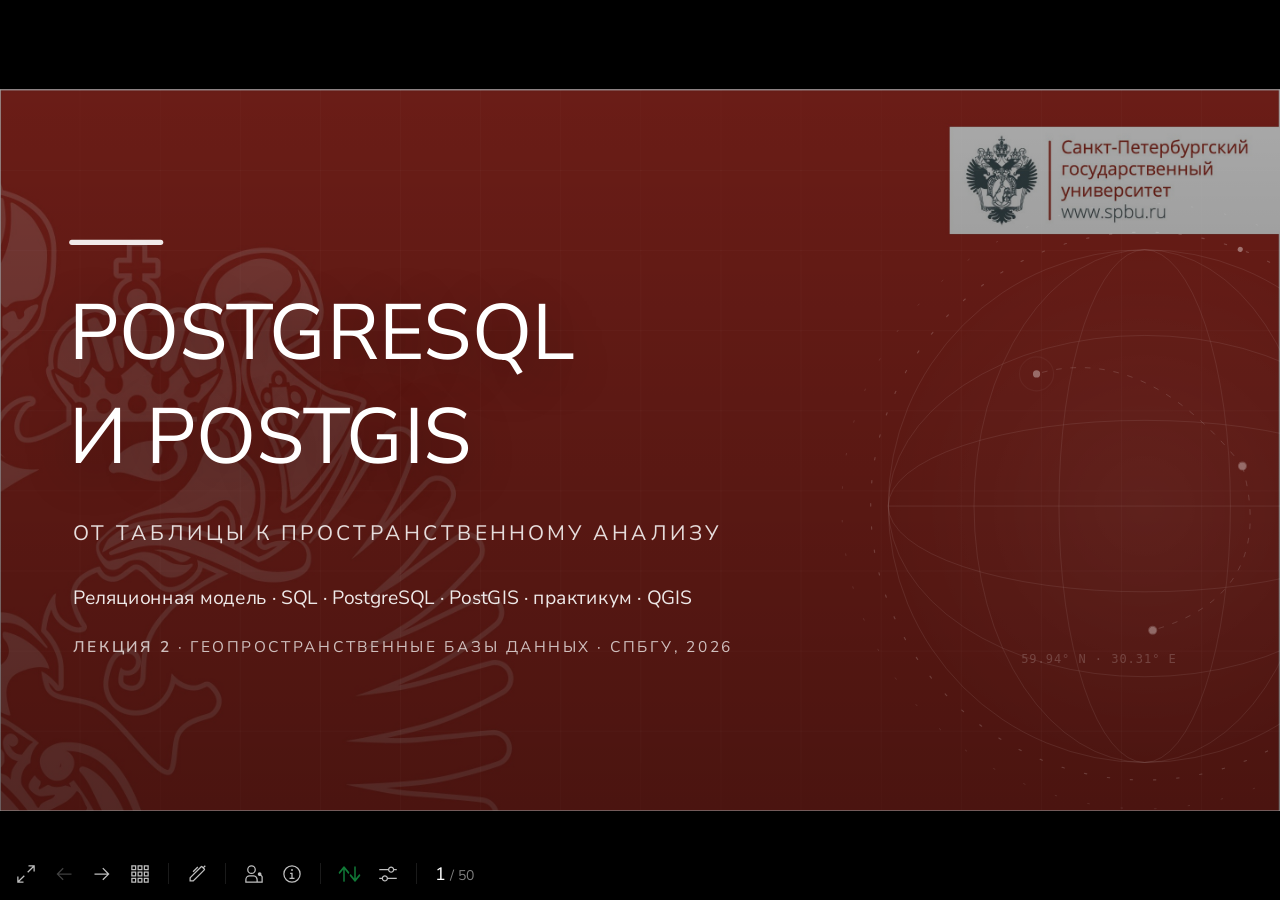
==== 02_postgis/index.html @ 1516e258 "deploy: Efreit0r/geospatial_databases@bcc77fa04fa74ced0be160f9333a643dff6795f5" ====
<!DOCTYPE html>
<html lang="en">
<head>
<meta charset="utf-8">
<meta name="viewport" content="width=device-width, initial-scale=1">
<title>PostgreSQL и PostGIS — от таблицы к пространственному анализу - Slidev</title>
<link rel="stylesheet" href="https://fonts.googleapis.com/css2?family=Nunito+Sans:wght@200;400;600&family=Fira+Code:wght@200;400;600&display=swap" type="text/css">
<link rel="preload" as="image" href="./images/cover-spbu.jpg">
<link rel="preload" as="image" href="./images/geo-cover-anim.svg">
<link rel="preload" as="image" href="./images/mitrofanov.jpg">
<link rel="preload" as="image" href="./images/mitrofanov-qr.svg">
<link rel="preload" as="image" href="./images/section-geodata.jpg">
<link rel="preload" as="image" href="./images/postgis-logo.jpg">
<link rel="preload" as="image" href="./images/qgis-screenshot.jpg">
<link rel="preload" as="image" href="./images/final-spbu.jpg">
<link rel="icon" href="https://cdn.jsdelivr.net/gh/slidevjs/slidev/assets/favicon.png">
<meta http-equiv="Content-Type" content="text/html; charset=UTF-8">
<meta property="slidev:version" content="53.0.0">
<meta name="description" content="&quot;Лекция 2 курса «Геопространственные базы данных». СПбГУ, 2026.\nТеория и практикум: реляционная модель, SQL, PostgreSQL, PostGIS, QGIS.\n&quot;">
<meta property="og:title" content="PostgreSQL и PostGIS — от таблицы к пространственному анализу - Slidev">
<meta property="og:description" content="&quot;Лекция 2 курса «Геопространственные базы данных». СПбГУ, 2026.\nТеория и практикум: реляционная модель, SQL, PostgreSQL, PostGIS, QGIS.\n&quot;">  <script type="module" crossorigin src="./assets/index-DZXjqSuF.js"></script>
  <link rel="modulepreload" crossorigin href="./assets/rolldown-runtime-XKyaHtl9.js">
  <link rel="modulepreload" crossorigin href="./assets/modules/shiki-pVwvuQkB.js">
  <link rel="modulepreload" crossorigin href="./assets/slidev/utils-D8-0a89M.js">
  <link rel="modulepreload" crossorigin href="./assets/modules/vue-CL8AAgbM.js">
  <link rel="stylesheet" crossorigin href="./assets/modules/shiki-V4-KMA-J.css">
  <link rel="stylesheet" crossorigin href="./assets/index-CoHjPhBH.css">
</head>
<body>
  <div id="app"></div>
  <div id="mermaid-rendering-container"></div>
  
</body>
</html>
---- 02_postgis/assets/modules/shiki-V4-KMA-J.css ----
.shiki-magic-move-container{white-space:pre;position:relative}.shiki-magic-move-line-number{opacity:.3;-webkit-user-select:none;user-select:none}.shiki-magic-move-item{transition:color var(--smm-duration,.5s) var(--smm-easing,"ease");display:inline-block}.shiki-magic-move-enter-active,.shiki-magic-move-leave-active,.shiki-magic-move-move{transition:all var(--smm-duration,.5s) var(--smm-easing,"ease")}.shiki-magic-move-container-resize,.shiki-magic-move-container-restyle{transition:all var(--smm-duration,.5s) var(--smm-easing,"ease");transition-delay:calc(var(--smm-duration,.5s)*var(--smm-delay-container,1))}.shiki-magic-move-move{transition-delay:calc(var(--smm-duration,.5s)*var(--smm-delay-move,1) + var(--smm-stagger,0));z-index:1}.shiki-magic-move-enter-active{transition-delay:calc(var(--smm-duration,.5s)*var(--smm-delay-enter,1) + var(--smm-stagger,0));z-index:1}.shiki-magic-move-leave-active{transition-delay:calc(var(--smm-duration,.5s)*var(--smm-delay-leave,1) + var(--smm-stagger,0))}.shiki-magic-move-enter-from,.shiki-magic-move-leave-to{opacity:0}br.shiki-magic-move-leave-active{display:none}.v-popper__popper{z-index:10000;outline:none;top:0;left:0}.v-popper__popper.v-popper__popper--hidden{visibility:hidden;opacity:0;pointer-events:none;transition:opacity .15s,visibility .15s}.v-popper__popper.v-popper__popper--shown{visibility:visible;opacity:1;transition:opacity .15s}.v-popper__popper.v-popper__popper--skip-transition,.v-popper__popper.v-popper__popper--skip-transition>.v-popper__wrapper{transition:none!important}.v-popper__backdrop{width:100%;height:100%;display:none;position:absolute;top:0;left:0}.v-popper__inner{box-sizing:border-box;position:relative;overflow-y:auto}.v-popper__inner>div{z-index:1;max-width:inherit;max-height:inherit;position:relative}.v-popper__arrow-container{width:10px;height:10px;position:absolute}.v-popper__popper--arrow-overflow .v-popper__arrow-container,.v-popper__popper--no-positioning .v-popper__arrow-container{display:none}.v-popper__arrow-inner,.v-popper__arrow-outer{border-style:solid;width:0;height:0;position:absolute;top:0;left:0}.v-popper__arrow-inner{visibility:hidden;border-width:7px}.v-popper__arrow-outer{border-width:6px}.v-popper__popper[data-popper-placement^=top] .v-popper__arrow-inner,.v-popper__popper[data-popper-placement^=bottom] .v-popper__arrow-inner{left:-2px}.v-popper__popper[data-popper-placement^=top] .v-popper__arrow-outer,.v-popper__popper[data-popper-placement^=bottom] .v-popper__arrow-outer{left:-1px}.v-popper__popper[data-popper-placement^=top] .v-popper__arrow-inner,.v-popper__popper[data-popper-placement^=top] .v-popper__arrow-outer{border-bottom-width:0;border-bottom-color:#0000!important;border-left-color:#0000!important;border-right-color:#0000!important}.v-popper__popper[data-popper-placement^=top] .v-popper__arrow-inner{top:-2px}.v-popper__popper[data-popper-placement^=bottom] .v-popper__arrow-container{top:0}.v-popper__popper[data-popper-placement^=bottom] .v-popper__arrow-inner,.v-popper__popper[data-popper-placement^=bottom] .v-popper__arrow-outer{border-top-width:0;border-top-color:#0000!important;border-left-color:#0000!important;border-right-color:#0000!important}.v-popper__popper[data-popper-placement^=bottom] .v-popper__arrow-inner{top:-4px}.v-popper__popper[data-popper-placement^=bottom] .v-popper__arrow-outer{top:-6px}.v-popper__popper[data-popper-placement^=left] .v-popper__arrow-inner,.v-popper__popper[data-popper-placement^=right] .v-popper__arrow-inner{top:-2px}.v-popper__popper[data-popper-placement^=left] .v-popper__arrow-outer,.v-popper__popper[data-popper-placement^=right] .v-popper__arrow-outer{top:-1px}.v-popper__popper[data-popper-placement^=right] .v-popper__arrow-inner,.v-popper__popper[data-popper-placement^=right] .v-popper__arrow-outer{border-left-width:0;border-top-color:#0000!important;border-bottom-color:#0000!important;border-left-color:#0000!important}.v-popper__popper[data-popper-placement^=right] .v-popper__arrow-inner{left:-4px}.v-popper__popper[data-popper-placement^=right] .v-popper__arrow-outer{left:-6px}.v-popper__popper[data-popper-placement^=left] .v-popper__arrow-container{right:-10px}.v-popper__popper[data-popper-placement^=left] .v-popper__arrow-inner,.v-popper__popper[data-popper-placement^=left] .v-popper__arrow-outer{border-right-width:0;border-top-color:#0000!important;border-bottom-color:#0000!important;border-right-color:#0000!important}.v-popper__popper[data-popper-placement^=left] .v-popper__arrow-inner{left:-2px}.v-popper--theme-tooltip .v-popper__inner{color:#fff;background:#000c;border-radius:6px;padding:7px 12px 6px}.v-popper--theme-tooltip .v-popper__arrow-outer{border-color:#000c}.v-popper--theme-dropdown .v-popper__inner{color:#000;background:#fff;border:1px solid #ddd;border-radius:6px;box-shadow:0 6px 30px #0000001a}.v-popper--theme-dropdown .v-popper__arrow-inner{visibility:visible;border-color:#fff}.v-popper--theme-dropdown .v-popper__arrow-outer{border-color:#ddd}:root{--twoslash-border-color:#8888;--twoslash-underline-color:currentColor;--twoslash-highlighted-border:#c37d0d50;--twoslash-highlighted-bg:#c37d0d20;--twoslash-popup-bg:#f8f8f8;--twoslash-popup-color:inherit;--twoslash-popup-shadow:#00000014 0px 1px 4px;--twoslash-docs-color:#888;--twoslash-docs-font:sans-serif;--twoslash-code-font:inherit;--twoslash-code-font-size:1em;--twoslash-matched-color:inherit;--twoslash-unmatched-color:#888;--twoslash-cursor-color:#8888;--twoslash-error-color:#d45656;--twoslash-error-bg:#d4565620;--twoslash-warn-color:#c37d0d;--twoslash-warn-bg:#c37d0d20;--twoslash-tag-color:#3772cf;--twoslash-tag-bg:#3772cf20;--twoslash-tag-warn-color:var(--twoslash-warn-color);--twoslash-tag-warn-bg:var(--twoslash-warn-bg);--twoslash-tag-annotate-color:#1ba673;--twoslash-tag-annotate-bg:#1ba67320}@media (prefers-reduced-motion:reduce){.twoslash *{transition:none!important}}.twoslash:hover .twoslash-hover{border-color:var(--twoslash-underline-color)}.twoslash .twoslash-hover{border-bottom:1px dotted #0000;transition:border-color .3s;position:relative}.twoslash .twoslash-popup-container{opacity:0;background:var(--twoslash-popup-bg);color:var(--twoslash-popup-color);border:1px solid var(--twoslash-border-color);pointer-events:none;z-index:10;-webkit-user-select:none;user-select:none;text-align:left;box-shadow:var(--twoslash-popup-shadow);border-radius:4px;flex-direction:column;transition:opacity .3s;display:inline-flex;position:absolute;transform:translateY(1.1em)}.twoslash .twoslash-query-persisted .twoslash-popup-container{z-index:9;transform:translateY(1.5em)}.twoslash .twoslash-hover:hover .twoslash-popup-container,.twoslash .twoslash-error-hover:hover .twoslash-popup-container,.twoslash .twoslash-query-persisted .twoslash-popup-container,.twoslash .twoslash-query-line .twoslash-popup-container{opacity:1;pointer-events:auto}.twoslash .twoslash-popup-container:hover{-webkit-user-select:auto;user-select:auto}.twoslash .twoslash-popup-arrow{border-top:1px solid var(--twoslash-border-color);border-right:1px solid var(--twoslash-border-color);background:var(--twoslash-popup-bg);pointer-events:none;width:6px;height:6px;position:absolute;top:-4px;left:1em;transform:rotate(-45deg)}.twoslash .twoslash-popup-code,.twoslash .twoslash-popup-error,.twoslash .twoslash-popup-docs{padding:6px 8px!important}.twoslash .twoslash-popup-code{font-family:var(--twoslash-code-font);font-size:var(--twoslash-code-font-size)}.twoslash .twoslash-popup-docs{color:var(--twoslash-docs-color);font-family:var(--twoslash-docs-font);border-top:1px solid var(--twoslash-border-color);font-size:.8em}.twoslash .twoslash-popup-error{color:var(--twoslash-error-color);background-color:var(--twoslash-error-bg);font-family:var(--twoslash-docs-font);font-size:.8em}.twoslash .twoslash-popup-docs-tags{font-family:var(--twoslash-docs-font);flex-direction:column;display:flex}.twoslash .twoslash-popup-docs-tags,.twoslash .twoslash-popup-docs-tag-name{margin-right:.5em}.twoslash .twoslash-popup-docs-tag-name{font-family:var(--twoslash-code-font)}.twoslash .twoslash-query-line .twoslash-popup-container{margin-bottom:1.4em;position:relative;transform:translateY(.6em)}.twoslash .twoslash-error-line{background-color:var(--twoslash-error-bg);border-left:3px solid var(--twoslash-error-color);color:var(--twoslash-error-color);width:max-content;min-width:100%;margin:.2em 0;padding:6px 12px;position:relative}.twoslash .twoslash-error-line.twoslash-error-level-warning{background-color:var(--twoslash-warn-bg);border-left:3px solid var(--twoslash-warn-color);color:var(--twoslash-warn-color)}.twoslash .twoslash-error{background:url("data:image/svg+xml,%3Csvg%20xmlns%3D'http%3A%2F%2Fwww.w3.org%2F2000%2Fsvg'%20viewBox%3D'0%200%206%203'%20enable-background%3D'new%200%200%206%203'%20height%3D'3'%20width%3D'6'%3E%3Cg%20fill%3D'%23c94824'%3E%3Cpolygon%20points%3D'5.5%2C0%202.5%2C3%201.1%2C3%204.1%2C0'%2F%3E%3Cpolygon%20points%3D'4%2C0%206%2C2%206%2C0.6%205.4%2C0'%2F%3E%3Cpolygon%20points%3D'0%2C2%201%2C3%202.4%2C3%200%2C0.6'%2F%3E%3C%2Fg%3E%3C%2Fsvg%3E") 0 100% repeat-x;padding-bottom:2px}.twoslash .twoslash-error.twoslash-error-level-warning{background:url("data:image/svg+xml,%3Csvg%20xmlns%3D'http%3A%2F%2Fwww.w3.org%2F2000%2Fsvg'%20viewBox%3D'0%200%206%203'%20enable-background%3D'new%200%200%206%203'%20height%3D'3'%20width%3D'6'%3E%3Cg%20fill%3D'%23c37d0d'%3E%3Cpolygon%20points%3D'5.5%2C0%202.5%2C3%201.1%2C3%204.1%2C0'%2F%3E%3Cpolygon%20points%3D'4%2C0%206%2C2%206%2C0.6%205.4%2C0'%2F%3E%3Cpolygon%20points%3D'0%2C2%201%2C3%202.4%2C3%200%2C0.6'%2F%3E%3C%2Fg%3E%3C%2Fsvg%3E") 0 100% repeat-x;padding-bottom:2px}.twoslash .twoslash-completion-cursor{position:relative}.twoslash .twoslash-completion-cursor .twoslash-completion-list{-webkit-user-select:none;user-select:none;z-index:8;box-shadow:var(--twoslash-popup-shadow);background:var(--twoslash-popup-bg);border:1px solid var(--twoslash-border-color);margin:3px 0 0 -1px;display:inline-block;position:absolute;top:0;left:0;transform:translateY(1.2em)}.twoslash-completion-list{flex-direction:column;gap:4px;width:240px;padding:4px;font-size:.8rem;display:flex}.twoslash-completion-list:hover{-webkit-user-select:auto;user-select:auto}.twoslash-completion-list:before{background-color:var(--twoslash-cursor-color);content:" ";width:2px;height:1.4em;position:absolute;top:-1.6em;left:-1px}.twoslash-completion-list li{align-items:center;gap:.25em;line-height:1em;display:flex;overflow:hidden}.twoslash-completion-list li span.twoslash-completions-unmatched{color:var(--twoslash-unmatched-color)}.twoslash-completion-list .deprecated{opacity:.5;text-decoration:line-through}.twoslash-completion-list li span.twoslash-completions-matched{color:var(--twoslash-matched-color)}.twoslash-highlighted{background-color:var(--twoslash-highlighted-bg);border:1px solid var(--twoslash-highlighted-border);border-radius:4px;margin:-1px -3px;padding:1px 2px}.twoslash-completion-list .twoslash-completions-icon{color:var(--twoslash-unmatched-color);flex:none;width:1em}.twoslash .twoslash-tag-line{background-color:var(--twoslash-tag-bg);border-left:3px solid var(--twoslash-tag-color);color:var(--twoslash-tag-color);align-items:center;gap:.3em;width:max-content;min-width:100%;margin:.2em 0;padding:6px 10px;display:flex;position:relative}.twoslash .twoslash-tag-line .twoslash-tag-icon{width:1.1em;color:inherit}.twoslash .twoslash-tag-line.twoslash-tag-error-line{background-color:var(--twoslash-error-bg);border-left:3px solid var(--twoslash-error-color);color:var(--twoslash-error-color)}.twoslash .twoslash-tag-line.twoslash-tag-warn-line{background-color:var(--twoslash-tag-warn-bg);border-left:3px solid var(--twoslash-tag-warn-color);color:var(--twoslash-tag-warn-color)}.twoslash .twoslash-tag-line.twoslash-tag-annotate-line{background-color:var(--twoslash-tag-annotate-bg);border-left:3px solid var(--twoslash-tag-annotate-color);color:var(--twoslash-tag-annotate-color)}:root{--twoslash-popup-bg:var(--vp-c-bg,inherit);--twoslash-popup-color:var(--vp-c-text-1);--twoslash-docs-color:var(--vp-c-text-1);--twoslash-docs-font:var(--vp-font-family-base);--twoslash-code-font:var(--vp-font-family-mono);--twoslash-code-size:var(--vp-code-font-size);--twoslash-underline-color:#8888;--twoslash-border-color:var(--vp-c-border);--twoslash-cursor-color:var(--vp-c-brand);--twoslash-matched-color:var(--vp-c-brand);--twoslash-unmatched-color:var(--vp-c-text-2)}.v-popper--theme-twoslash{z-index:calc(var(--vp-z-index-local-nav) - 1)}.v-popper--theme-twoslash .v-popper__inner{background:var(--twoslash-popup-bg);color:var(--twoslash-popup-color);border-color:var(--twoslash-border-color)}.v-popper--theme-twoslash .v-popper__arrow-outer{border-color:var(--twoslash-border-color)}.v-popper--theme-twoslash .v-popper__arrow-inner{border-color:var(--twoslash-popup-bg)}.twoslash-popup-container{transform:translateY(1.5em)}.twoslash-query-persisted .twoslash-popup-container{transform:translateY(1.8em)}.twoslash .v-popper{display:inline-block}.twoslash-completion-list .twoslash-completions-icon{color:var(--twoslash-unmatched-color)!important}.twoslash-floating .twoslash-popup-code{width:fit-content;min-width:100%;max-width:600px;line-height:var(--vp-code-line-height);font-size:var(--twoslash-code-size);white-space:pre-wrap;padding:6px 12px;transition:color .5s;display:block}.twoslash-floating .twoslash-popup-docs,.twoslash-floating .twoslash-popup-error{font-family:var(--twoslash-docs-font);text-wrap:balance;max-width:700px;max-height:500px;font-size:.9em;overflow:hidden auto;padding:12px!important}.twoslash-floating .twoslash-popup-docs p:first-child,.twoslash-floating .twoslash-popup-error p:first-child{margin-top:0}.twoslash-floating .twoslash-popup-docs p:last-child,.twoslash-floating .twoslash-popup-error p:last-child{margin-bottom:0}.twoslash-floating .twoslash-popup-docs{border-top:1px solid var(--twoslash-border-color);color:var(--twoslash-docs-color)}.twoslash-floating .twoslash-popup-error{color:var(--twoslash-error-color)}.twoslash-floating .twoslash-popup-error.twoslash-error-level-warning{color:var(--twoslash-warn-color)}.twoslash-floating .twoslash-popup-docs p,.twoslash-floating .twoslash-popup-error p{text-wrap:balance;margin:6px 0}.twoslash-floating .twoslash-popup-docs pre .twoslash-floating .twoslash-popup-error pre{background-color:var(--vp-code-block-bg);border-radius:8px;margin:6px -2px;padding:12px;overflow-x:auto}.twoslash-floating .twoslash-popup-docs-tags{flex-direction:column;display:flex;padding:8px 12px!important}.twoslash-floating .twoslash-popup-docs-tags .twoslash-popup-docs-tag-name{font-family:var(--twoslash-code-font);color:var(--twoslash-unmatched-color);margin-right:.5em}.twoslash-completion-cursor{background:var(--twoslash-cursor-color);-webkit-user-select:none;user-select:none;width:2px;height:1.2em;margin-bottom:-.2em;display:inline-block}.twoslash-floating.twoslash-completion .v-popper__arrow-container{display:none}.twoslash-floating.twoslash-completion .twoslash-completion-list{font-family:var(--twoslash-code-font);padding:6px;font-size:var(--twoslash-code-size)!important}.twoslash-floating.twoslash-completion .twoslash-completion-list li{padding:3px 0}.twoslash-error:empty,.twoslash-error-empty{vertical-align:middle;min-width:.55em;min-height:1.2em;display:inline-block}
---- 02_postgis/assets/index-CoHjPhBH.css ----
*,:before,:after{box-sizing:border-box;border-style:solid;border-width:0;border-color:var(--un-default-border-color,#e5e7eb)}:before,:after{--un-content:""}html,:host{-webkit-text-size-adjust:100%;tab-size:4;font-feature-settings:normal;font-variation-settings:normal;-webkit-tap-highlight-color:transparent;font-family:ui-sans-serif,system-ui,sans-serif,Apple Color Emoji,Segoe UI Emoji,Segoe UI Symbol,Noto Color Emoji;line-height:1.5}body{line-height:inherit;margin:0}hr{height:0;color:inherit;border-top-width:1px}abbr:where([title]){-webkit-text-decoration:underline dotted;text-decoration:underline dotted}h1,h2,h3,h4,h5,h6{font-size:inherit;font-weight:inherit}a{color:inherit;-webkit-text-decoration:inherit;text-decoration:inherit}b,strong{font-weight:bolder}code,kbd,samp,pre{font-feature-settings:normal;font-variation-settings:normal;font-family:ui-monospace,SFMono-Regular,Menlo,Monaco,Consolas,Liberation Mono,Courier New,monospace;font-size:1em}small{font-size:80%}sub,sup{vertical-align:baseline;font-size:75%;line-height:0;position:relative}sub{bottom:-.25em}sup{top:-.5em}table{text-indent:0;border-color:inherit;border-collapse:collapse}button,input,optgroup,select,textarea{font-feature-settings:inherit;font-variation-settings:inherit;font-family:inherit;font-size:100%;font-weight:inherit;line-height:inherit;color:inherit;margin:0;padding:0}button,select{text-transform:none}button,[type=button],[type=reset],[type=submit]{-webkit-appearance:button;background-color:#0000;background-image:none}:-moz-focusring{outline:auto}:-moz-ui-invalid{box-shadow:none}progress{vertical-align:baseline}::-webkit-inner-spin-button{height:auto}::-webkit-outer-spin-button{height:auto}[type=search]{-webkit-appearance:textfield;outline-offset:-2px}::-webkit-search-decoration{-webkit-appearance:none}::-webkit-file-upload-button{-webkit-appearance:button;font:inherit}summary{display:list-item}blockquote,dl,dd,h1,h2,h3,h4,h5,h6,hr,figure,p,pre{margin:0}fieldset{margin:0;padding:0}legend{padding:0}ol,ul,menu{margin:0;padding:0;list-style:none}dialog{padding:0}textarea{resize:vertical}input::placeholder,textarea::placeholder{opacity:1;color:#9ca3af}button,[role=button]{cursor:pointer}:disabled{cursor:default}img,svg,video,canvas,audio,iframe,embed,object{vertical-align:middle;display:block}img,video{max-width:100%;height:auto}[hidden]:where(:not([hidden=until-found])){display:none}*,:before,:after,::backdrop{--un-rotate:0;--un-rotate-x:0;--un-rotate-y:0;--un-rotate-z:0;--un-scale-x:1;--un-scale-y:1;--un-scale-z:1;--un-skew-x:0;--un-skew-y:0;--un-translate-x:0;--un-translate-y:0;--un-translate-z:0;--un-pan-x: ;--un-pan-y: ;--un-pinch-zoom: ;--un-scroll-snap-strictness:proximity;--un-ordinal: ;--un-slashed-zero: ;--un-numeric-figure: ;--un-numeric-spacing: ;--un-numeric-fraction: ;--un-border-spacing-x:0;--un-border-spacing-y:0;--un-ring-offset-shadow:0 0 #0000;--un-ring-shadow:0 0 #0000;--un-shadow-inset: ;--un-shadow:0 0 #0000;--un-ring-inset: ;--un-ring-offset-width:0px;--un-ring-offset-color:#fff;--un-ring-width:0px;--un-ring-color:#93c5fd80;--un-blur: ;--un-brightness: ;--un-contrast: ;--un-drop-shadow: ;--un-grayscale: ;--un-hue-rotate: ;--un-invert: ;--un-saturate: ;--un-sepia: ;--un-backdrop-blur: ;--un-backdrop-brightness: ;--un-backdrop-contrast: ;--un-backdrop-grayscale: ;--un-backdrop-hue-rotate: ;--un-backdrop-invert: ;--un-backdrop-opacity: ;--un-backdrop-saturate: ;--un-backdrop-sepia: }.prose{color:var(--un-prose-body);max-width:65ch}.prose :where(p):not(:where([class~=not-prose],[class~=not-prose] *)){margin-top:1.25em;margin-bottom:1.25em}.prose :where([class~=lead]):not(:where([class~=not-prose],[class~=not-prose] *)){color:var(--un-prose-lead);margin-top:1.2em;margin-bottom:1.2em;font-size:1.25em;line-height:1.6}.prose :where(a):not(:where([class~=not-prose],[class~=not-prose] *)){color:var(--un-prose-links);font-weight:500;text-decoration:underline}.prose :where(strong):not(:where([class~=not-prose],[class~=not-prose] *)){color:var(--un-prose-bold);font-weight:600}.prose :where(a strong):not(:where([class~=not-prose],[class~=not-prose] *)),.prose :where(blockquote strong):not(:where([class~=not-prose],[class~=not-prose] *)),.prose :where(thead th strong):not(:where([class~=not-prose],[class~=not-prose] *)){color:inherit}.prose :where(ol):not(:where([class~=not-prose],[class~=not-prose] *)){margin-top:1.25em;margin-bottom:1.25em;padding-inline-start:1.625em;list-style-type:decimal}.prose :where(ol[type=A]):not(:where([class~=not-prose],[class~=not-prose] *)){list-style-type:upper-alpha}.prose :where(ol[type=a]):not(:where([class~=not-prose],[class~=not-prose] *)){list-style-type:lower-alpha}.prose :where(ol[type=A s]):not(:where([class~=not-prose],[class~=not-prose] *)){list-style-type:upper-alpha}.prose :where(ol[type=a s]):not(:where([class~=not-prose],[class~=not-prose] *)){list-style-type:lower-alpha}.prose :where(ol[type=I]):not(:where([class~=not-prose],[class~=not-prose] *)){list-style-type:upper-roman}.prose :where(ol[type=i]):not(:where([class~=not-prose],[class~=not-prose] *)){list-style-type:lower-roman}.prose :where(ol[type=I s]):not(:where([class~=not-prose],[class~=not-prose] *)){list-style-type:upper-roman}.prose :where(ol[type=i s]):not(:where([class~=not-prose],[class~=not-prose] *)){list-style-type:lower-roman}.prose :where(ol[type="1"]):not(:where([class~=not-prose],[class~=not-prose] *)){list-style-type:decimal}.prose :where(ul):not(:where([class~=not-prose],[class~=not-prose] *)){margin-top:1.25em;margin-bottom:1.25em;padding-inline-start:1.625em;list-style-type:disc}.prose :where(ol>li):not(:where([class~=not-prose],[class~=not-prose] *))::marker{color:var(--un-prose-counters);font-weight:400}.prose :where(ul>li):not(:where([class~=not-prose],[class~=not-prose] *))::marker{color:var(--un-prose-bullets)}.prose :where(dt):not(:where([class~=not-prose],[class~=not-prose] *)){color:var(--un-prose-headings);margin-top:1.25em;font-weight:600}.prose :where(hr):not(:where([class~=not-prose],[class~=not-prose] *)){border-color:var(--un-prose-hr);border-top-width:1px;margin-top:3em;margin-bottom:3em}.prose :where(blockquote):not(:where([class~=not-prose],[class~=not-prose] *)){color:var(--un-prose-quotes);border-inline-start-width:.25rem;border-inline-start-color:var(--un-prose-quote-borders);quotes:"“""”""‘""’";margin-top:1.6em;margin-bottom:1.6em;padding-inline-start:1em;font-style:italic;font-weight:500}.prose :where(blockquote p:first-of-type):not(:where([class~=not-prose],[class~=not-prose] *)):before{content:open-quote}.prose :where(blockquote p:last-of-type):not(:where([class~=not-prose],[class~=not-prose] *)):after{content:close-quote}.prose :where(h1):not(:where([class~=not-prose],[class~=not-prose] *)){color:var(--un-prose-headings);margin-top:0;margin-bottom:.888889em;font-size:2.25em;font-weight:800;line-height:1.11111}.prose :where(h1 strong):not(:where([class~=not-prose],[class~=not-prose] *)){color:inherit;font-weight:900}.prose :where(h2):not(:where([class~=not-prose],[class~=not-prose] *)){color:var(--un-prose-headings);margin-top:2em;margin-bottom:1em;font-size:1.5em;font-weight:700;line-height:1.33333}.prose :where(h2 strong):not(:where([class~=not-prose],[class~=not-prose] *)){color:inherit;font-weight:800}.prose :where(h3):not(:where([class~=not-prose],[class~=not-prose] *)){color:var(--un-prose-headings);margin-top:1.6em;margin-bottom:.6em;font-size:1.25em;font-weight:600;line-height:1.6}.prose :where(h3 strong):not(:where([class~=not-prose],[class~=not-prose] *)){color:inherit;font-weight:700}.prose :where(h4):not(:where([class~=not-prose],[class~=not-prose] *)){color:var(--un-prose-headings);margin-top:1.5em;margin-bottom:.5em;font-weight:600;line-height:1.5}.prose :where(h4 strong):not(:where([class~=not-prose],[class~=not-prose] *)){color:inherit;font-weight:700}.prose :where(img):not(:where([class~=not-prose],[class~=not-prose] *)){margin-top:2em;margin-bottom:2em}.prose :where(picture):not(:where([class~=not-prose],[class~=not-prose] *)){margin-top:2em;margin-bottom:2em;display:block}.prose :where(video):not(:where([class~=not-prose],[class~=not-prose] *)){margin-top:2em;margin-bottom:2em}.prose :where(kbd):not(:where([class~=not-prose],[class~=not-prose] *)){color:var(--un-prose-kbd);box-shadow:0 0 0 1px rgb(var(--un-prose-kbd-shadows) / 10%), 0 3px 0 rgb(var(--un-prose-kbd-shadows) / 10%);padding-top:.1875em;padding-inline-end:.375em;padding-bottom:.1875em;border-radius:.3125rem;padding-inline-start:.375em;font-family:inherit;font-size:.875em;font-weight:500}.prose :where(code):not(:where([class~=not-prose],[class~=not-prose] *)){color:var(--un-prose-code);font-size:.875em;font-weight:600}.prose :where(code):not(:where([class~=not-prose],[class~=not-prose] *)):before,.prose :where(code):not(:where([class~=not-prose],[class~=not-prose] *)):after{content:"`"}.prose :where(a code):not(:where([class~=not-prose],[class~=not-prose] *)),.prose :where(h1 code):not(:where([class~=not-prose],[class~=not-prose] *)){color:inherit}.prose :where(h2 code):not(:where([class~=not-prose],[class~=not-prose] *)){color:inherit;font-size:.875em}.prose :where(h3 code):not(:where([class~=not-prose],[class~=not-prose] *)){color:inherit;font-size:.9em}.prose :where(h4 code):not(:where([class~=not-prose],[class~=not-prose] *)),.prose :where(blockquote code):not(:where([class~=not-prose],[class~=not-prose] *)),.prose :where(thead th code):not(:where([class~=not-prose],[class~=not-prose] *)){color:inherit}.prose :where(pre):not(:where([class~=not-prose],[class~=not-prose] *)){color:var(--un-prose-pre-code);background-color:var(--un-prose-pre-bg);padding-top:.857143em;padding-inline-end:1.14286em;padding-bottom:.857143em;border-radius:.375rem;margin-top:1.71429em;margin-bottom:1.71429em;padding-inline-start:1.14286em;font-size:.875em;font-weight:400;line-height:1.71429;overflow-x:auto}.prose :where(pre code):not(:where([class~=not-prose],[class~=not-prose] *)){font-weight:inherit;color:inherit;font-size:inherit;font-family:inherit;line-height:inherit;background-color:#0000;border-width:0;border-radius:0;padding:0}.prose :where(pre code):not(:where([class~=not-prose],[class~=not-prose] *)):before,.prose :where(pre code):not(:where([class~=not-prose],[class~=not-prose] *)):after{content:none}.prose :where(table):not(:where([class~=not-prose],[class~=not-prose] *)){table-layout:auto;width:100%;margin-top:2em;margin-bottom:2em;font-size:.875em;line-height:1.71429}.prose :where(thead):not(:where([class~=not-prose],[class~=not-prose] *)){border-bottom-width:1px;border-bottom-color:var(--un-prose-th-borders)}.prose :where(thead th):not(:where([class~=not-prose],[class~=not-prose] *)){color:var(--un-prose-headings);vertical-align:bottom;padding-inline-end:.571429em;padding-bottom:.571429em;padding-inline-start:.571429em;font-weight:600}.prose :where(tbody tr):not(:where([class~=not-prose],[class~=not-prose] *)){border-bottom-width:1px;border-bottom-color:var(--un-prose-td-borders)}.prose :where(tbody tr:last-child):not(:where([class~=not-prose],[class~=not-prose] *)){border-bottom-width:0}.prose :where(tbody td):not(:where([class~=not-prose],[class~=not-prose] *)){vertical-align:baseline}.prose :where(tfoot):not(:where([class~=not-prose],[class~=not-prose] *)){border-top-width:1px;border-top-color:var(--un-prose-th-borders)}.prose :where(tfoot td):not(:where([class~=not-prose],[class~=not-prose] *)){vertical-align:top}.prose :where(th,td):not(:where([class~=not-prose],[class~=not-prose] *)){text-align:start}.prose :where(figure>*):not(:where([class~=not-prose],[class~=not-prose] *)){margin-top:0;margin-bottom:0}.prose :where(figcaption):not(:where([class~=not-prose],[class~=not-prose] *)){color:var(--un-prose-captions);margin-top:.857143em;font-size:.875em;line-height:1.42857}.prose{font-size:1rem;line-height:1.75}.prose :where(picture>img):not(:where([class~=not-prose],[class~=not-prose] *)){margin-top:0;margin-bottom:0}.prose :where(li):not(:where([class~=not-prose],[class~=not-prose] *)){margin-top:.5em;margin-bottom:.5em}.prose :where(ol>li):not(:where([class~=not-prose],[class~=not-prose] *)),.prose :where(ul>li):not(:where([class~=not-prose],[class~=not-prose] *)){padding-inline-start:.375em}.prose :where():not(:where([class~=not-prose],[class~=not-prose] *)){margin-top:1.25em;margin-bottom:1.25em}.prose :where(ul ul,ul ol,ol ul,ol ol):not(:where([class~=not-prose],[class~=not-prose] *)){margin-top:.75em;margin-bottom:.75em}.prose :where(dl):not(:where([class~=not-prose],[class~=not-prose] *)){margin-top:1.25em;margin-bottom:1.25em}.prose :where(dd):not(:where([class~=not-prose],[class~=not-prose] *)){margin-top:.5em;padding-inline-start:1.625em}.prose :where(hr+*):not(:where([class~=not-prose],[class~=not-prose] *)),.prose :where(h2+*):not(:where([class~=not-prose],[class~=not-prose] *)),.prose :where(h3+*):not(:where([class~=not-prose],[class~=not-prose] *)),.prose :where(h4+*):not(:where([class~=not-prose],[class~=not-prose] *)){margin-top:0}.prose :where(thead th:first-child):not(:where([class~=not-prose],[class~=not-prose] *)){padding-inline-start:0}.prose :where(thead th:last-child):not(:where([class~=not-prose],[class~=not-prose] *)){padding-inline-end:0}.prose :where(tbody td,tfoot td):not(:where([class~=not-prose],[class~=not-prose] *)){padding-top:.571429em;padding-inline-end:.571429em;padding-bottom:.571429em;padding-inline-start:.571429em}.prose :where(tbody td:first-child,tfoot td:first-child):not(:where([class~=not-prose],[class~=not-prose] *)){padding-inline-start:0}.prose :where(tbody td:last-child,tfoot td:last-child):not(:where([class~=not-prose],[class~=not-prose] *)){padding-inline-end:0}.prose :where(figure):not(:where([class~=not-prose],[class~=not-prose] *)){margin-top:2em;margin-bottom:2em}.prose :where():not(:where([class~=not-prose],[class~=not-prose] *)){margin-top:0;margin-bottom:0}.prose{--un-prose-body:#374151;--un-prose-invert-body:#d1d5db;--un-prose-headings:#111827;--un-prose-invert-headings:white;--un-prose-lead:#4b5563;--un-prose-invert-lead:#9ca3af;--un-prose-links:#111827;--un-prose-invert-links:white;--un-prose-bold:#111827;--un-prose-invert-bold:white;--un-prose-counters:#6b7280;--un-prose-invert-counters:#9ca3af;--un-prose-bullets:#d1d5db;--un-prose-invert-bullets:#4b5563;--un-prose-hr:#e5e7eb;--un-prose-invert-hr:#374151;--un-prose-quotes:#111827;--un-prose-invert-quotes:#f3f4f6;--un-prose-quote-borders:#e5e7eb;--un-prose-invert-quote-borders:#374151;--un-prose-captions:#6b7280;--un-prose-invert-captions:#9ca3af;--un-prose-kbd:#111827;--un-prose-invert-kbd:white;--un-prose-kbd-shadows:#111827;--un-prose-invert-kbd-shadows:white;--un-prose-code:#111827;--un-prose-invert-code:white;--un-prose-pre-code:#e5e7eb;--un-prose-invert-pre-code:#d1d5db;--un-prose-pre-bg:#1f2937;--un-prose-invert-pre-bg:#00000080;--un-prose-th-borders:#d1d5db;--un-prose-invert-th-borders:#4b5563;--un-prose-td-borders:#e5e7eb;--un-prose-invert-td-borders:#374151}.dark .dark\:prose-invert{--un-prose-body:var(--un-prose-invert-body);--un-prose-headings:var(--un-prose-invert-headings);--un-prose-lead:var(--un-prose-invert-lead);--un-prose-links:var(--un-prose-invert-links);--un-prose-bold:var(--un-prose-invert-bold);--un-prose-counters:var(--un-prose-invert-counters);--un-prose-bullets:var(--un-prose-invert-bullets);--un-prose-hr:var(--un-prose-invert-hr);--un-prose-quotes:var(--un-prose-invert-quotes);--un-prose-quote-borders:var(--un-prose-invert-quote-borders);--un-prose-captions:var(--un-prose-invert-captions);--un-prose-kbd:var(--un-prose-invert-kbd);--un-prose-kbd-shadows:var(--un-prose-invert-kbd-shadows);--un-prose-code:var(--un-prose-invert-code);--un-prose-pre-code:var(--un-prose-invert-pre-code);--un-prose-pre-bg:var(--un-prose-invert-pre-bg);--un-prose-th-borders:var(--un-prose-invert-th-borders);--un-prose-td-borders:var(--un-prose-invert-td-borders)}.container{width:100%}.z-context-menu{z-index:60}.z-label{z-index:40}.z-menu{z-index:20}.z-modal{z-index:70}.z-nav{z-index:50}.slidev-glass-effect{--un-bg-opacity:1;background-color:rgb(255 255 255/var(--un-bg-opacity));--un-shadow:var(--un-shadow-inset) 0 20px 25px -5px var(--un-shadow-color,#0000001a),var(--un-shadow-inset) 0 8px 10px -6px var(--un-shadow-color,#0000001a);box-shadow:var(--un-ring-offset-shadow), var(--un-ring-shadow), var(--un-shadow);--un-backdrop-blur:blur(8px);-webkit-backdrop-filter:var(--un-backdrop-blur) var(--un-backdrop-brightness) var(--un-backdrop-contrast) var(--un-backdrop-grayscale) var(--un-backdrop-hue-rotate) var(--un-backdrop-invert) var(--un-backdrop-opacity) var(--un-backdrop-saturate) var(--un-backdrop-sepia);backdrop-filter:var(--un-backdrop-blur) var(--un-backdrop-brightness) var(--un-backdrop-contrast) var(--un-backdrop-grayscale) var(--un-backdrop-hue-rotate) var(--un-backdrop-invert) var(--un-backdrop-opacity) var(--un-backdrop-saturate) var(--un-backdrop-sepia);border-width:1px;border-color:#9ca3af33;--un-bg-opacity:.75!important}.border-main,.dark [border~=dark\:main],.dark [dark\:border~=main],[border-main=""],[border~=main]{border-color:#9ca3af33}.border-primary,.hover\:border-primary:hover{border-color:var(--slidev-theme-primary)}.bg-active{background-color:#9ca3af1a}.bg-main{--un-bg-opacity:1;background-color:rgb(255 255 255/var(--un-bg-opacity))}.dark .bg-main,.dark .slidev-glass-effect{--un-bg-opacity:1;background-color:rgb(18 18 18/var(--un-bg-opacity))}.bg-primary,[bg-primary=""]{background-color:var(--slidev-theme-primary)}.hover\:bg-active:hover,[hover\:bg-active=""]:hover{background-color:#9ca3af1a}.dark .text-main{--un-text-opacity:1;color:rgb(221 221 221/var(--un-text-opacity))}.text-main{--un-text-opacity:1;color:rgb(24 24 24/var(--un-text-opacity))}.text-primary,[text-primary=""]{color:var(--slidev-theme-primary)}@media (width>=640px){.container{max-width:640px}}@media (width>=768px){.container{max-width:768px}}@media (width>=1024px){.container{max-width:1024px}}@media (width>=1280px){.container{max-width:1280px}}@media (width>=1536px){.container{max-width:1536px}}:root{--color-note:#0969da;--color-tip:#1a7f37;--color-warning:#9a6700;--color-severe:#bc4c00;--color-caution:#d1242f;--color-important:#8250df}@media (prefers-color-scheme:dark){:root{--color-note:#2f81f7;--color-tip:#3fb950;--color-warning:#d29922;--color-severe:#db6d28;--color-caution:#f85149;--color-important:#a371f7}}.markdown-alert{color:inherit;border-left:.25em solid #888;margin-bottom:16px;padding:.5rem 1rem}.markdown-alert>:first-child{margin-top:0}.markdown-alert>:last-child{margin-bottom:0}.markdown-alert .markdown-alert-title{align-items:center;font-weight:500;line-height:1;display:flex}.markdown-alert .markdown-alert-title .octicon{vertical-align:text-bottom;fill:currentColor;margin-right:.5rem;display:inline-block;overflow:visible!important}.markdown-alert.markdown-alert-note{border-left-color:var(--color-note)}.markdown-alert.markdown-alert-note .markdown-alert-title{color:var(--color-note)}.markdown-alert.markdown-alert-important{border-left-color:var(--color-important)}.markdown-alert.markdown-alert-important .markdown-alert-title{color:var(--color-important)}.markdown-alert.markdown-alert-warning{border-left-color:var(--color-warning)}.markdown-alert.markdown-alert-warning .markdown-alert-title{color:var(--color-warning)}.markdown-alert.markdown-alert-tip{border-left-color:var(--color-tip)}.markdown-alert.markdown-alert-tip .markdown-alert-title{color:var(--color-tip)}.markdown-alert.markdown-alert-caution{border-left-color:var(--color-caution)}.markdown-alert.markdown-alert-caution .markdown-alert-title{color:var(--color-caution)}:root{--slidev-code-background:#f5f5f5;--slidev-code-foreground:#1b1b1b;--slidev-code-font-family:"Fira Code",ui-monospace,SFMono-Regular,Menlo,Monaco,Consolas,"Liberation Mono","Courier New",monospace;--slidev-code-padding:8px;--slidev-code-font-size:12px;--slidev-code-line-height:18px;--slidev-code-radius:4px;--slidev-code-margin:4px 0;--slidev-theme-primary:#3ab9d5;--slidev-transition-duration:.5s;--slidev-slide-container-background:black;--slidev-controls-foreground:white;--slidev-code-tab-divider:#e5e5e5;--slidev-code-tab-text-color:#67676c;--slidev-code-tab-font-size:12px;--slidev-code-tab-active-text-color:#3c3c43}html.dark{--slidev-code-background:#1b1b1b;--slidev-code-foreground:#eee;--slidev-code-tab-divider:#222;--slidev-code-tab-text-color:#98989f;--slidev-code-tab-active-text-color:#dfdfd6}html,body,#app,#page-root{width:100%;height:100vh;height:calc(var(--vh,1vh) * 100);-webkit-print-color-adjust:exact;print-color-adjust:exact;--un-bg-opacity:1;background-color:rgb(255 255 255/var(--un-bg-opacity));margin:0;padding:0;font-family:Avenir Next,Nunito Sans,ui-sans-serif,system-ui,-apple-system,BlinkMacSystemFont,Segoe UI,Roboto,Helvetica Neue,Arial,Noto Sans,sans-serif,Apple Color Emoji,Segoe UI Emoji,Segoe UI Symbol,Noto Color Emoji;overflow:hidden}.dark html,.dark body,.dark #app,.dark #page-root{--un-bg-opacity:1;background-color:rgb(18 18 18/var(--un-bg-opacity))}html{background:0 0}.slidev-icon-btn{aspect-ratio:1;-webkit-user-select:none;user-select:none;cursor:pointer;vertical-align:middle;opacity:.75;border-radius:.25rem;outline:none;justify-content:center;align-items:center;padding:.25rem;transition-property:color,background-color,border-color,text-decoration-color,fill,stroke,opacity,box-shadow,transform,filter,-webkit-backdrop-filter,backdrop-filter;transition-duration:.2s;transition-timing-function:cubic-bezier(.4,0,.2,1);display:inline-flex;position:relative}@media (width>=768px){.slidev-icon-btn{padding:.5rem}}.slidev-icon-btn:hover{--un-bg-opacity:.1;background-color:rgb(156 163 175/var(--un-bg-opacity))}.slidev-icon-btn:focus-visible{opacity:1;--un-outline-color-opacity:1;outline-width:2px;outline-color:rgb(0 0 0/var(--un-outline-color-opacity));outline-offset:2px;outline-style:solid}.dark .slidev-icon-btn:focus-visible{--un-outline-color-opacity:1;outline-color:rgb(255 255 255/var(--un-outline-color-opacity))}.slidev-icon-btn.shallow{opacity:.3}.slidev-icon-btn.active{opacity:1}.slidev-icon-btn.disabled{opacity:.25;pointer-events:none}.slidev-layout a.slidev-icon-btn{border-style:none}.slidev-layout a.slidev-icon-btn:hover{--un-text-opacity:1;color:rgb(255 255 255/var(--un-text-opacity));border-style:none}.slidev-icon{vertical-align:sub;line-height:1em;display:inline-block}.slidev-page{width:100%;position:relative;top:0;left:0;right:0}.slidev-note-with-clicks .slidev-note-fade{color:#888c}.dark .slidev-note-with-clicks .slidev-note-fade{color:#a1a1a1cc}.slidev-note-click-mark{-webkit-user-select:none;user-select:none;--un-text-opacity:1;color:rgb(167 139 250/var(--un-text-opacity));background-color:#a78bfa1a;border-width:1px;border-color:#0000;border-radius:.25rem;align-items:center;padding-left:.25rem;padding-right:.25rem;font-family:Fira Code,ui-monospace,SFMono-Regular,Menlo,Monaco,Consolas,Liberation Mono,Courier New,monospace;font-size:.7em;display:inline-flex}.slidev-note-click-mark.slidev-note-click-mark-active{--un-border-opacity:1;border-width:1px;border-color:rgb(167 139 250/var(--un-border-opacity))}.slidev-note-click-mark.slidev-note-click-mark-past{filter:saturate(0);opacity:.5}.slidev-note-click-mark.slidev-note-click-mark-future{opacity:.5}.slidev-note-click-mark:before{content:"";--un-icon:url("data:image/svg+xml;utf8,%3Csvg viewBox='0 0 32 32' width='1.2em' height='1.2em' xmlns='http://www.w3.org/2000/svg' %3E%3Cpath fill='currentColor' d='M23 28a1 1 0 0 1-.71-.29l-6.13-6.14l-3.33 5a1 1 0 0 1-1 .44a1 1 0 0 1-.81-.7l-6-20A1 1 0 0 1 6.29 5l20 6a1 1 0 0 1 .7.81a1 1 0 0 1-.44 1l-5 3.33l6.14 6.13a1 1 0 0 1 0 1.42l-4 4A1 1 0 0 1 23 28m0-2.41L25.59 23l-7.16-7.15l5.25-3.5L7.49 7.49l4.86 16.19l3.5-5.25Z'/%3E%3C/svg%3E");-webkit-mask:var(--un-icon) no-repeat;-webkit-mask:var(--un-icon) no-repeat;mask:var(--un-icon) no-repeat;color:inherit;opacity:.8;background-color:currentColor;width:1.2em;height:1.2em;display:inline-block;-webkit-mask-size:100% 100%;mask-size:100% 100%}.slidev-note-click-mark:after{content:attr(data-clicks);display:inline-block;transform:translateY(.1em)}.slidev-form-button{--un-text-opacity:1;color:rgb(255 255 255/var(--un-text-opacity));--un-border-opacity:1;border-bottom-width:2px;border-color:rgb(55 65 81/var(--un-border-opacity));--un-bg-opacity:1;background-color:rgb(107 114 128/var(--un-bg-opacity));border-radius:.25rem;padding:.25rem 1rem}.slidev-form-button:hover{--un-border-opacity:1;border-color:rgb(75 85 99/var(--un-border-opacity));--un-bg-opacity:1;background-color:rgb(156 163 175/var(--un-bg-opacity))}.slidev-form-button.primary{--un-border-opacity:1;border-color:rgb(17 94 89/var(--un-border-opacity));--un-bg-opacity:1;background-color:rgb(13 148 136/var(--un-bg-opacity))}.slidev-form-button.primary:hover{--un-border-opacity:1;border-color:rgb(15 118 110/var(--un-border-opacity));--un-bg-opacity:1;background-color:rgb(20 184 166/var(--un-bg-opacity))}.rough-annotation{transform:scale(calc(1 / var(--slidev-slide-scale)))}.slidev-layout-iframe{--slidev-iframe-raster:max(var(--slidev-slide-scale,1), 1);width:calc(100% * var(--slidev-iframe-raster));height:calc(100% * var(--slidev-iframe-raster));transform:scale(calc(var(--slidev-iframe-scale,1) / var(--slidev-iframe-raster)));transform-origin:0 0}#twoslash-container{position:fixed}#twoslash-container .v-popper__wrapper:not(.no-slide-scale>*){zoom:var(--slidev-slide-scale)}#twoslash-container .v-popper__popper:not(.no-slide-scale>*){translate:calc(10px * (1 - var(--slidev-slide-scale))) 0;width:max-content}.slidev-note ul{margin:0}html.dark:root{--lightningcss-light: ;--lightningcss-dark:initial;color-scheme:dark}html.dark .shiki{color:var(--shiki-dark,inherit);--twoslash-popup-bg:var(--shiki-dark-bg,inherit)}html.dark .shiki span{color:var(--shiki-dark)}html:not(.dark) .shiki{color:var(--shiki-light,inherit);--twoslash-popup-bg:var(--shiki-light-bg,inherit)}html:not(.dark) .shiki span{color:var(--shiki-light)}.twoslash-meta-line.twoslash-popover-line{margin-top:-10px}.slidev-code-wrapper{scroll-padding:var(--slidev-code-padding);margin:var(--slidev-code-margin)!important}.slidev-code-wrapper:-webkit-scrollbar{width:0}.slidev-code{background:var(--slidev-code-background);overflow:auto;font-family:var(--slidev-code-font-family)!important;padding:var(--slidev-code-padding)!important;font-size:var(--slidev-code-font-size)!important;line-height:var(--slidev-code-line-height)!important;border-radius:var(--slidev-code-radius)!important}.slidev-code-block-title,.slidev-code-group-tabs{background:var(--slidev-code-background);color:var(--slidev-code-tab-text-color);padding-left:var(--slidev-code-padding);padding-right:var(--slidev-code-padding);font-size:var(--slidev-code-tab-font-size);border-radius:var(--slidev-code-radius) var(--slidev-code-radius) 0 0;box-shadow:inset 0 -1px var(--slidev-code-tab-divider);align-items:center;gap:8px;display:flex}.slidev-code-block-title{padding:var(--slidev-code-padding)}.slidev-code-tab{font-size:var(--slidev-code-tab-font-size);white-space:nowrap;cursor:pointer;padding:var(--slidev-code-padding);color:var(--slidev-code-tab-text-color);border-bottom:2px solid #0000;align-items:center;gap:8px;transition:color .25s;display:flex;position:relative}.slidev-code-tab:hover{color:var(--slidev-code-tab-active-text-color)!important}.slidev-code-group-blocks .slidev-code-wrapper{margin:0!important}.slidev-code-group-blocks .slidev-code{border-radius:0 0 var(--slidev-code-radius) var(--slidev-code-radius)!important}.slidev-code-group-blocks .slidev-code-wrapper.active{display:block}.slidev-code-group-blocks .slidev-code-wrapper{display:none}.slidev-code-block-title+.slidev-code,.slidev-code-group-tabs+.slidev-code{border-top-left-radius:0!important;border-top-right-radius:0!important}.slidev-code .slidev-code-dishonored{opacity:.3;pointer-events:none}.slidev-code-line-numbers .slidev-code code{counter-reset:step;counter-increment:step calc(var(--start,1) - 1)}.slidev-code-line-numbers .slidev-code code .line:before{content:counter(step);counter-increment:step;text-align:right;--un-text-opacity:1;width:1rem;color:rgb(156 163 175/var(--un-text-opacity));margin-right:1.5rem;display:inline-block}.dark .slidev-code-line-numbers .slidev-code code .line:before{--un-text-opacity:1;color:rgb(75 85 99/var(--un-text-opacity))}.slidev-note :not(pre)>code,.slidev-layout :not(pre)>code{background:var(--slidev-code-background);border-radius:var(--slidev-code-radius);padding:.125rem .375rem;font-size:.9em;font-weight:300}.slidev-note :not(pre)>code:after,.slidev-note :not(pre)>code:before{content:""}.slidev-layout :not(pre)>code:before{margin-right:-.08em}.katex,.katex :after,.katex :before{border-color:currentColor}.slidev-katex-wrapper .mord.dishonored{opacity:.3}.slide-left-enter-active,.slide-left-leave-active,.slide-right-enter-active,.slide-right-leave-active,.slide-up-enter-active,.slide-up-leave-active,.slide-down-enter-active,.slide-down-leave-active{transition:all var(--slidev-transition-duration) ease}.slide-left-enter-from,.slide-right-leave-to{translate:100%}.slide-left-leave-to,.slide-right-enter-from{translate:-100%}.slide-up-enter-from,.slide-down-leave-to{translate:0 100%}.slide-up-leave-to,.slide-down-enter-from{translate:0 -100%}.fade-enter-active,.fade-leave-active{transition:opacity var(--slidev-transition-duration) ease}.fade-enter-from,.fade-leave-to{opacity:0}.fade-out-leave-active{transition:opacity calc(var(--slidev-transition-duration) * .6) ease-out}.fade-out-enter-active{transition:opacity calc(var(--slidev-transition-duration) * .8) ease-in;transition-delay:calc(var(--slidev-transition-duration) * .6)}.fade-out-enter-from,.fade-out-leave-to{opacity:0}:root{--twoslash-popup-bg:var(--slidev-code-background);--twoslash-popup-color:var(--slidev-code-foreground);--twoslash-docs-color:inherit;--twoslash-docs-font:inherit;--twoslash-code-font:"Fira Code",ui-monospace,SFMono-Regular,Menlo,Monaco,Consolas,"Liberation Mono","Courier New",monospace;--twoslash-underline-color:#8888;--twoslash-border-color:#8888;--twoslash-cursor-color:var(--slidev-theme-primary);--twoslash-matched-color:var(--slidev-theme-primary)}.twoslash-popup-container{font-size:13px}.twoslash-popup-container .twoslash-popup-code{font-size:.85em}.twoslash-floating .twoslash-popup-docs-tags .twoslash-popup-docs-tag-name{color:inherit;opacity:.5}.slidev-vclick-target.slidev-vclick-anim-none{transition:none}.slidev-vclick-target.slidev-vclick-anim-fade-in{transition:all .3s}.slidev-vclick-hidden{opacity:0!important;pointer-events:none!important;-webkit-user-select:none!important;user-select:none!important}.slidev-vclick-hidden.slidev-vclick-anim-fade{opacity:.5!important}.slidev-vclick-hidden.slidev-vclick-anim-fade-in{opacity:0!important}.slidev-vclick-hidden.slidev-vclick-anim-up{translate:0 20px}.slidev-vclick-hidden.slidev-vclick-anim-down{translate:0 -20px}.slidev-vclick-hidden.slidev-vclick-anim-left{translate:20px}.slidev-vclick-hidden.slidev-vclick-anim-right{translate:-20px}.slidev-vclick-hidden.slidev-vclick-anim-scale{scale:.9}.slidev-vclick-display-none{display:none!important}.slidev-vclick-fade{opacity:.5}.slidev-layout{height:100%;padding:2.5rem 3.5rem;font-size:1.1rem}.slidev-layout pre,.slidev-layout code{-webkit-user-select:text;user-select:text}.slidev-layout code{font-family:Fira Code,ui-monospace,SFMono-Regular,Menlo,Monaco,Consolas,Liberation Mono,Courier New,monospace}.slidev-layout h1{margin-bottom:1rem;font-size:2.25rem;line-height:2.5rem}.slidev-layout h6{letter-spacing:.1em;text-transform:uppercase;padding-top:.25rem;font-size:.875rem;font-weight:500;line-height:1.25rem}:where(.slidev-layout) h6{opacity:.4}.slidev-layout p{margin-top:1rem;margin-bottom:1rem;line-height:1.5rem}.slidev-layout ul{list-style:square}.slidev-layout ol{list-style:decimal}.slidev-layout li{line-height:1.8em}.slidev-layout blockquote{background:var(--slidev-code-background);color:var(--slidev-code-foreground);border-left-width:1px;border-color:var(--slidev-theme-primary);border-radius:.25rem;padding:.25rem .5rem;font-size:.875rem;line-height:1.25rem}.slidev-layout blockquote>*{margin-top:0;margin-bottom:0}.slidev-layout table{width:100%}.slidev-layout tr{border-color:#9ca3af33;border-bottom-width:1px}.slidev-layout th{text-align:left;font-weight:400}.slidev-layout a{border-style:dashed;border-color:currentColor;border-bottom-width:1px}.slidev-layout a:hover{color:var(--slidev-theme-primary);border-style:solid}.slidev-layout td,.slidev-layout th{padding:.75rem .5rem}.slidev-layout b,.slidev-layout strong{font-weight:600}.slidev-layout kbd{--un-bg-opacity:.05;background-color:rgb(156 163 175/var(--un-bg-opacity));border-width:1px 1px 2px;border-color:#9ca3af33;border-radius:.25rem;padding:.125rem .25rem;font-family:Fira Code,ui-monospace,SFMono-Regular,Menlo,Monaco,Consolas,Liberation Mono,Courier New,monospace;font-size:.75rem;line-height:1rem}.slidev-layout h1,[dir=ltr] h1,.slidev-layout [dir=ltr] h1,.slidev-layout h6,[dir=ltr] h6,.slidev-layout [dir=ltr] h6{margin-left:-.05em;margin-right:0}.slidev-layout li,[dir=ltr] li,.slidev-layout [dir=ltr] li{margin-left:1.1em;margin-right:0;padding-left:.2em;padding-right:0}[dir=rtl] h1,.slidev-layout [dir=rtl] h1,[dir=rtl] h6,.slidev-layout [dir=rtl] h6{margin-left:0;margin-right:-.05em}[dir=rtl] li,.slidev-layout [dir=rtl] li{margin-left:0;margin-right:1.1em;padding-left:0;padding-right:.2em}.slidev-layout h1+p{opacity:.5;margin-top:-.5rem;margin-bottom:1rem}.slidev-layout p+h2,.slidev-layout ul+h2,.slidev-layout table+h2{margin-top:2.5rem}.slidev-layout h1{margin-bottom:1rem;margin-left:-.05em;font-size:2.25rem;line-height:2.5rem}.slidev-layout h2{font-size:1.875rem;line-height:2.25rem}.slidev-layout h3{font-size:1.5rem;line-height:2rem}.slidev-layout h4{font-size:1.25rem;line-height:1.75rem}.slidev-layout h5{font-size:1rem;line-height:1.5rem}.slidev-layout h6{letter-spacing:.1em;text-transform:uppercase;margin-left:-.05em;padding-top:.25rem;font-size:.875rem;font-weight:500;line-height:1.25rem}.slidev-layout h6:not(.opacity-100){opacity:.4}.slidev-layout.cover,.slidev-layout.intro{height:100%;display:grid}.slidev-layout.cover h1,.slidev-layout.intro h1{font-size:3.75rem;line-height:5rem}.slidev-layout.fact{text-align:center;height:100%;display:grid}.slidev-layout.fact h1{font-size:6rem;font-weight:700;line-height:1}.slidev-layout.fact h1+p{font-size:1.5rem;font-weight:700;line-height:2rem}.slidev-layout.statement{text-align:center;height:100%;display:grid}.slidev-layout.statement h1{font-size:3.75rem;font-weight:700;line-height:1}.slidev-layout.quote{height:100%;display:grid}.slidev-layout.quote h1+p{margin-top:.5rem}.slidev-layout.section h1{font-size:3.75rem;font-weight:500;line-height:5rem}:root{--prism-scheme:light;--prism-foreground:#6e6e6e;--prism-background:#f4f4f4;--prism-comment:#a8a8a8;--prism-string:#555;--prism-literal:#333;--prism-keyword:#000;--prism-function:#4f4f4f;--prism-deleted:#333;--prism-class:#333;--prism-builtin:#757575;--prism-property:#333;--prism-namespace:#4f4f4f;--prism-punctuation:#ababab;--prism-decorator:var(--prism-class);--prism-operator:var(--prism-punctuation);--prism-number:var(--prism-literal);--prism-boolean:var(--prism-literal);--prism-variable:var(--prism-literal);--prism-constant:var(--prism-literal);--prism-symbol:var(--prism-literal);--prism-interpolation:var(--prism-literal);--prism-selector:var(--prism-keyword);--prism-keyword-control:var(--prism-keyword);--prism-regex:var(--prism-string);--prism-json-property:var(--prism-property);--prism-inline-background:var(--prism-background);--prism-comment-style:italic;--prism-url-decoration:underline;--prism-line-number:#a5a5a5;--prism-line-number-gutter:#333;--prism-line-highlight-background:#eee;--prism-selection-background:#ddd;--prism-marker-color:var(--prism-foreground);--prism-marker-opacity:.4;--prism-marker-font-size:.8em;--prism-font-size:1em;--prism-line-height:1.5em;--prism-font-family:monospace;--prism-inline-font-size:var(--prism-font-size);--prism-block-font-size:var(--prism-font-size);--prism-tab-size:2;--prism-block-padding-x:1em;--prism-block-padding-y:1em;--prism-block-margin-x:0;--prism-block-margin-y:.5em;--prism-block-radius:.3em;--prism-inline-padding-x:.3em;--prism-inline-padding-y:.1em;--prism-inline-radius:.3em}div[class*=language-],pre[class*=language-],code[class*=language-]{font-size:var(--prism-font-size);font-family:var(--prism-font-family);text-align:left;white-space:pre;word-spacing:normal;word-break:normal;line-height:var(--prism-line-height);-moz-tab-size:var(--prism-tab-size);-o-tab-size:var(--prism-tab-size);tab-size:var(--prism-tab-size);-webkit-hyphens:none;hyphens:none;direction:ltr;color:var(--prism-foreground)!important}div[class*=language-],pre[class*=language-]{font-size:var(--prism-block-font-size);padding:var(--prism-block-padding-y) var(--prism-block-padding-x);margin:var(--prism-block-margin-y) var(--prism-block-margin-x);border-radius:var(--prism-block-radius);background:var(--prism-background);overflow:auto}:not(pre)>code[class*=language-]{font-size:var(--prism-inline-font-size);padding:var(--prism-inline-padding-y) var(--prism-inline-padding-x);border-radius:var(--prism-inline-radius);background:var(--prism-inline-background)}pre[class*=language-]::-moz-selection{background:var(--prism-selection-background)}pre[class*=language-] ::-moz-selection{background:var(--prism-selection-background)}code[class*=language-]::-moz-selection{background:var(--prism-selection-background)}code[class*=language-] ::-moz-selection{background:var(--prism-selection-background)}pre[class*=language-]::selection{background:var(--prism-selection-background)}pre[class*=language-] ::selection{background:var(--prism-selection-background)}code[class*=language-]::selection{background:var(--prism-selection-background)}code[class*=language-] ::selection{background:var(--prism-selection-background)}.token.comment,.token.prolog,.token.doctype,.token.cdata{color:var(--prism-comment);font-style:var(--prism-comment-style)}.token.namespace{color:var(--prism-namespace)}.token.interpolation{color:var(--prism-interpolation)}.token.string{color:var(--prism-string)}.token.punctuation{color:var(--prism-punctuation)}.token.operator{color:var(--prism-operator)}.token.keyword.module,.token.keyword.control-flow{color:var(--prism-keyword-control)}.token.url,.token.symbol,.token.inserted{color:var(--prism-symbol)}.token.constant{color:var(--prism-constant)}.token.string.url{-webkit-text-decoration:var(--prism-url-decoration);text-decoration:var(--prism-url-decoration)}.token.boolean,.language-json .token.boolean{color:var(--prism-boolean)}.token.number,.language-json .token.number{color:var(--prism-number)}.token.variable{color:var(--prism-variable)}.token.keyword{color:var(--prism-keyword)}.token.atrule,.token.attr-value,.token.selector{color:var(--prism-selector)}.token.function{color:var(--prism-function)}.token.deleted{color:var(--prism-deleted)}.token.important,.token.bold{font-weight:700}.token.italic{font-style:italic}.token.class-name{color:var(--prism-class)}.token.tag,.token.builtin{color:var(--prism-builtin)}.token.attr-name,.token.property,.token.entity{color:var(--prism-property)}.language-json .token.property{color:var(--prism-json-property)}.token.regex{color:var(--prism-regex)}.token.decorator,.token.annotation{color:var(--prism-decorator)}.line-numbers .line-numbers-rows{border-right-color:var(--prism-line-number)}.line-numbers-rows>span:before{color:var(--prism-line-number-gutter)}.line-highlight{background:var(--prism-line-highlight-background)}.cm-s-vars.CodeMirror{background-color:var(--cm-background);color:var(--cm-foreground)}.cm-s-vars .CodeMirror-gutters{background:var(--cm-line-number-gutter);color:var(--cm-line-number);border:none}.cm-s-vars .CodeMirror-guttermarker,.cm-s-vars .CodeMirror-guttermarker-subtle,.cm-s-vars .CodeMirror-linenumber{color:var(--cm-line-number)}.cm-s-vars div.CodeMirror-selected,.cm-s-vars.CodeMirror-focused div.CodeMirror-selected{background:var(--cm-selection-background)}.cm-s-vars .CodeMirror-line::selection{background:var(--cm-selection-background)}.cm-s-vars .CodeMirror-line>span::selection{background:var(--cm-selection-background)}.cm-s-vars .CodeMirror-line>span>span::selection{background:var(--cm-selection-background)}.cm-s-vars .CodeMirror-line::-moz-selection{background:var(--cm-selection-background)}.cm-s-vars .CodeMirror-line>span::-moz-selection{background:var(--cm-selection-background)}.cm-s-vars .CodeMirror-line>span>span::-moz-selection{background:var(--cm-selection-background)}.cm-s-vars .CodeMirror-activeline-background{background:var(--cm-line-highlight-background)}.cm-s-vars .cm-keyword{color:var(--cm-keyword)}.cm-s-vars .cm-variable,.cm-s-vars .cm-variable-2,.cm-s-vars .cm-variable-3,.cm-s-vars .cm-type{color:var(--cm-variable)}.cm-s-vars .cm-builtin{color:var(--cm-builtin)}.cm-s-vars .cm-atom{color:var(--cm-literal)}.cm-s-vars .cm-number{color:var(--cm-number)}.cm-s-vars .cm-def{color:var(--cm-decorator)}.cm-s-vars .cm-string,.cm-s-vars .cm-string-2{color:var(--cm-string)}.cm-s-vars .cm-comment{color:var(--cm-comment)}.cm-s-vars .cm-tag{color:var(--cm-builtin)}.cm-s-vars .cm-meta{color:var(--cm-namespace)}.cm-s-vars .cm-attribute,.cm-s-vars .cm-property{color:var(--cm-property)}.cm-s-vars .cm-qualifier{color:var(--cm-keyword)}.cm-s-vars .cm-error{color:var(--prism-deleted)}.cm-s-vars .cm-operator,.cm-s-vars .cm-bracket{color:var(--cm-punctuation)}.cm-s-vars .CodeMirror-matchingbracket{text-decoration:underline}.cm-s-vars .CodeMirror-cursor{border-left:1px solid}:root{--cm-scheme:var(--prism-scheme);--cm-foreground:var(--prism-foreground);--cm-background:var(--prism-background);--cm-comment:var(--prism-comment);--cm-string:var(--prism-string);--cm-literal:var(--prism-literal);--cm-keyword:var(--prism-keyword);--cm-function:var(--prism-function);--cm-deleted:var(--prism-deleted);--cm-class:var(--prism-class);--cm-builtin:var(--prism-builtin);--cm-property:var(--prism-property);--cm-namespace:var(--prism-namespace);--cm-punctuation:var(--prism-punctuation);--cm-decorator:var(--prism-decorator);--cm-operator:var(--prism-operator);--cm-number:var(--prism-number);--cm-boolean:var(--prism-boolean);--cm-variable:var(--prism-variable);--cm-constant:var(--prism-constant);--cm-symbol:var(--prism-symbol);--cm-interpolation:var(--prism-interpolation);--cm-selector:var(--prism-selector);--cm-keyword-control:var(--prism-keyword-control);--cm-regex:var(--prism-regex);--cm-json-property:var(--prism-json-property);--cm-inline-background:var(--prism-inline-background);--cm-comment-style:var(--prism-comment-style);--cm-url-decoration:var(--prism-url-decoration);--cm-line-number:var(--prism-line-number);--cm-line-number-gutter:var(--prism-line-number-gutter);--cm-line-highlight-background:var(--prism-line-highlight-background);--cm-selection-background:var(--prism-selection-background);--cm-marker-color:var(--prism-marker-color);--cm-marker-opacity:var(--prism-marker-opacity);--cm-marker-font-size:var(--prism-marker-font-size);--cm-font-size:var(--prism-font-size);--cm-line-height:var(--prism-line-height);--cm-font-family:var(--prism-font-family);--cm-inline-font-size:var(--prism-inline-font-size);--cm-block-font-size:var(--prism-block-font-size);--cm-tab-size:var(--prism-tab-size);--cm-block-padding-x:var(--prism-block-padding-x);--cm-block-padding-y:var(--prism-block-padding-y);--cm-block-margin-x:var(--prism-block-margin-x);--cm-block-margin-y:var(--prism-block-margin-y);--cm-block-radius:var(--prism-block-radius);--cm-inline-padding-x:var(--prism-inline-padding-x);--cm-inline-padding-y:var(--prism-inline-padding-y);--cm-inline-radius:var(--prism-inline-radius);--prism-font-family:var(--slidev-code-font-family);--prism-background:var(--slidev-code-background)}html:not(.dark){--prism-foreground:#393a34;--prism-comment:#a0ada0;--prism-string:#b56959;--prism-literal:#2f8a89;--prism-number:#296aa3;--prism-keyword:#1c6b48;--prism-function:#6c7834;--prism-boolean:#1c6b48;--prism-constant:#a65e2b;--prism-deleted:#a14f55;--prism-class:#2993a3;--prism-builtin:#ab5959;--prism-property:#b58451;--prism-namespace:#b05a78;--prism-punctuation:#8e8f8b;--prism-decorator:#bd8f8f;--prism-regex:#ab5e3f;--prism-json-property:#698c96}html.dark{--prism-foreground:#d4cfbf;--prism-comment:#758575;--prism-string:#d48372;--prism-literal:#429988;--prism-keyword:#4d9375;--prism-boolean:#1c6b48;--prism-number:#6394bf;--prism-variable:#c2b36e;--prism-function:#a1b567;--prism-deleted:#a14f55;--prism-class:#54b1bf;--prism-builtin:#e0a569;--prism-property:#dd8e6e;--prism-namespace:#db889a;--prism-punctuation:#858585;--prism-decorator:#bd8f8f;--prism-regex:#ab5e3f;--prism-json-property:#6b8b9e;--prism-line-number:#888;--prism-line-number-gutter:#eee;--prism-line-highlight-background:#444;--prism-selection-background:#444}.slidev-layout.cover-top{background-position:top!important}.slidev-layout.cover-top .geo-anim{pointer-events:none;-webkit-user-select:none;user-select:none;width:100%;height:100%;position:absolute;inset:0}.slidev-layout.cover-top .geo-anim~*{position:relative}.slidev-layout.cover-top h1{text-shadow:0 8px 36px #00000059}.slidev-layout.cover-top h1:before{content:"";background:#ffffffe6;border-radius:2px;width:72px;height:4px;margin-bottom:.45em;display:block}.slidev-layout.cover-top h2{letter-spacing:.16em;opacity:.85;font-weight:400}.teacher .tchr{align-items:center;gap:2.2rem;height:100%;display:flex}.teacher .tchr-photo{flex:none;width:224px;height:224px;position:relative}.teacher .tchr-photo:before{content:"";background:radial-gradient(circle,#e05a4e52,#0000 68%);border-radius:50%;position:absolute;inset:-70px}.teacher .tchr-photo img{object-fit:cover;border-radius:50%;width:100%;height:100%;position:relative;box-shadow:0 20px 50px #0000008c}.teacher .tchr-ring{border:2px dashed #e05a4e8c;border-radius:50%;animation:30s linear infinite tchr-spin;position:absolute;inset:-14px}.teacher .tchr-ring--2{border-style:dotted;border-color:#e05a4e4d;animation-duration:46s;animation-direction:reverse;inset:-27px}@keyframes tchr-spin{to{transform:rotate(360deg)}}.teacher .tchr-kicker{letter-spacing:.24em;text-transform:uppercase;color:#e05a4e;margin:0 0 .55rem;font-size:.72rem;font-weight:600}.teacher .tchr-name{margin:0 0 .45rem;font-size:2.05rem;line-height:1.15}.teacher .tchr-role{opacity:.7;margin:0 0 1.5rem;font-size:1rem;line-height:1.45}.teacher .tchr-contacts{margin:0 0 1.5rem;padding:0;font-size:.95rem;list-style:none}.teacher .tchr-contacts li{align-items:baseline;gap:.9rem;margin:0 0 .4rem;display:flex}.teacher .tchr-contacts span{letter-spacing:.14em;text-transform:uppercase;opacity:.5;flex:none;width:4.2rem;font-size:.7rem}.teacher .tchr-contacts a{border-bottom:1px solid #e05a4e73;text-decoration:none}.teacher .tchr-tags{flex-wrap:wrap;gap:.5rem;max-width:30rem;display:flex}.teacher .tchr-tags span{color:#ffffffe0;background:#e05a4e17;border:1px solid #e05a4e73;border-radius:999px;padding:.28rem .8rem;font-size:.8rem}.teacher .tchr-qr{text-align:center;flex:none;width:176px;margin:0}.teacher .tchr-qr-frame{background:#fff;border-radius:18px;padding:16px;display:block;position:relative;overflow:hidden;box-shadow:0 0 0 1px #e05a4e8c,0 18px 40px #00000073}.teacher .tchr-qr-frame img{width:148px;height:148px;display:block}.teacher .tchr-scan{background:linear-gradient(#e05a4e00 0%,#e05a4e59 60%,#e05a4ebf 100%);height:10px;animation:3.6s ease-in-out infinite tchr-scan;position:absolute;left:10px;right:10px}@keyframes tchr-scan{0%{opacity:0;top:6px}12%{opacity:1}82%{opacity:1}to{opacity:0;top:calc(100% - 16px)}}.teacher .tchr-qr figcaption{letter-spacing:.12em;text-transform:uppercase;opacity:.55;margin-top:.85rem;font-size:.62rem;line-height:1.5}.teacher .tchr-qr figcaption a{color:#e05a4e;text-decoration:none}@media print{.teacher .tchr-scan{display:none}}.res{flex-direction:column;height:100%;display:flex}.res-kicker{letter-spacing:.24em;text-transform:uppercase;color:#e05a4e;margin:0 0 .35rem;font-size:.72rem;font-weight:600}.res-head{justify-content:space-between;align-items:baseline;gap:1.5rem;display:flex}.res-head .res-title{margin:0;font-size:2.1rem;line-height:1.1}.res-head .res-title span{letter-spacing:.06em;opacity:.55;margin-left:.55rem;font-size:.95rem;font-weight:400}.res-ver{letter-spacing:.04em;vertical-align:middle;color:#e05a4e;background:#e05a4e1a;border:1px solid #e05a4e73;border-radius:999px;margin-left:.6rem;padding:.1rem .55rem;font-size:.72rem;font-style:normal;font-weight:600}.res-site{color:#e05a4e;border-bottom:1px solid #e05a4e73;flex:none;font-size:.82rem;text-decoration:none}.res-tagline{opacity:.7;margin:.55rem 0 1rem;font-size:1rem}.res-hero{background:#111;border-radius:14px;width:84%;margin:.2rem auto 0;animation:9s ease-in-out infinite alternate res-glow;position:relative;overflow:hidden;box-shadow:0 0 0 1px #ffffff12,0 26px 60px #0000008c}.res-hero--full{width:100%}.res-hero--band{width:100%;height:258px}.res-hero--band img{object-fit:cover;height:100%}.res-hero--short{height:178px}.res-facts{flex-wrap:wrap;gap:.45rem;margin:.9rem 0 0;padding:0;list-style:none;display:flex}.res-facts li{color:#ffffffc7;background:#ffffff0a;border:1px solid #ffffff29;border-radius:999px;padding:.22rem .7rem;font-size:.78rem;list-style:none}.res-facts li:before{content:none}.res-hero img{width:100%;height:auto;display:block}@keyframes res-glow{0%{box-shadow:0 0 0 1px #ffffff12,0 26px 60px #0000008c}to{box-shadow:0 0 0 1px #e05a4e66,0 26px 70px #e05a4e40}}.res-links{flex-wrap:wrap;gap:.6rem;margin:auto 0 0;padding:0;list-style:none;display:flex}.res-links li{padding:0;list-style:none}.res-links li:before{content:none}.res-links a,.res-links span{color:#ffffffe6;border:1px solid #e05a4e73;border-radius:999px;padding:.42rem 1rem;font-size:.85rem;text-decoration:none;display:inline-block}.res-links span{color:#fff9;border-color:#ffffff2e}.res-links a.is-primary{background:#a02b22;border-color:#a02b22;font-weight:600;animation:3.6s ease-in-out infinite res-cta}@keyframes res-cta{0%,to{box-shadow:0 0 #e05a4e00}50%{box-shadow:0 0 24px #e05a4e8c}}@media print{.res-hero,.res-links a.is-primary{animation:none}}.vec-dense .slidev-code,.vec-dense .slidev-code code,.vec-dense .slidev-code .line{font-size:11.5px!important;line-height:16.5px!important}.vec-dense .slidev-code-wrapper{margin-top:0!important;margin-bottom:0!important}.vec-block{background:#f1f6fc;border-left:3px solid #2f6db5;border-radius:0 6px 6px 0;padding:.45rem .75rem;font-size:.82rem;line-height:1.45}.vec-block p{margin:.3rem 0;line-height:1.45}.vec-block>p:first-child{margin-top:0;margin-bottom:.2rem;font-weight:600}.vec-block>p:last-child{margin-bottom:0}.vec-block ul,.vec-block ol{margin:0}.vec-block li{line-height:1.45}.vec-block--warn{background:#fdf5ee;border-left-color:#c2410c}.vec-tight td,.vec-tight th{line-height:1.35;padding:.2rem .5rem!important}.vec-tight table{line-height:1.35}.vec-tight table+ul,.vec-tight table+ol{margin-top:.45rem}.vec-tight h1+p{opacity:1}.vec-h1-sm h1{line-height:1.2;font-size:1.9rem!important}.vec-tight .katex-display{margin:.4em 0!important}.rep{align-items:center;gap:2.2rem;height:100%;display:flex}.rep .rep-main{flex:auto;min-width:0}.rep .rep-title{margin:0;font-size:2.1rem;line-height:1.1}.rep .rep-lead{opacity:.7;max-width:34rem;margin:.6rem 0 0;font-size:1rem;line-height:1.45}.rep-list{gap:.5rem;margin:1.3rem 0 0;padding:0;list-style:none;display:grid}.rep-item{background:#ffffff09;border:1px solid #ffffff17;border-radius:12px;align-items:baseline;gap:.85rem;padding:.55rem .9rem;display:flex}.rep-item:before{content:none}.rep-num{letter-spacing:.1em;color:#e05a4e;flex:none;font-size:.72rem;font-weight:700}.rep-text{font-size:.92rem;line-height:1.4}.rep-text b{font-weight:600}.rep-text span{opacity:.62}.rep-visual{flex:none;width:44%;margin:0}.rep-visual img{border-radius:18px;width:100%;animation:9s ease-in-out infinite alternate res-glow;display:block}@media print{.rep-visual img{animation:none}}.rep-visual figcaption{text-align:center;opacity:.5;margin-top:.75rem;font-size:.72rem;line-height:1.4}:root{--spbu:#a02b22;--spbu-soft:#e05a4e;--vec-muted:#64727c;--vec-line:#e6dcda;--vec-paper:#f8f4f3}.slidev-vclick-target{transition:opacity .45s,transform .45s cubic-bezier(.2,.7,.3,1)}.slidev-vclick-hidden{transform:translateY(12px)}.vec-cover h1{font-size:3.1rem;line-height:1.02}.vec-cover h2{letter-spacing:.2em;text-transform:uppercase;opacity:.82;margin-top:.5rem;font-size:1rem;font-weight:400}.vec-cover .geo-anim{opacity:.42}.vec-cover-sub{opacity:.9;max-width:37rem;margin-top:1.2rem;font-size:.92rem;line-height:1.55}.vec-cover-foot{letter-spacing:.16em;text-transform:uppercase;opacity:.72;margin-top:1.7rem;font-size:.74rem}.vec-part h1{letter-spacing:.02em;font-size:3.4rem;line-height:1.02;animation:.7s cubic-bezier(.2,.7,.3,1) both vec-rise}.vec-part h1:before{margin-left:auto;margin-right:auto}.vec-part h2{letter-spacing:.16em;text-transform:uppercase;opacity:.85;margin-top:.35rem;font-size:1rem;font-weight:400;animation:.7s cubic-bezier(.2,.7,.3,1) .1s both vec-rise}.vec-part-fact{letter-spacing:.14em;text-transform:uppercase;opacity:.6;margin-top:1.1rem;font-size:.74rem;animation:.7s cubic-bezier(.2,.7,.3,1) .2s both vec-rise}@keyframes vec-rise{0%{opacity:0;transform:translateY(24px)}to{opacity:1;transform:none}}.vec-part-list{flex-wrap:wrap;justify-content:center;gap:.5rem;max-width:42rem;margin:1.5rem auto 0;animation:.7s cubic-bezier(.2,.7,.3,1) .3s both vec-rise;display:flex}.vec-part-list span{background:#ffffff12;border:1px solid #ffffff52;border-radius:999px;padding:.32rem .9rem;font-size:.76rem}.vec-part-list code{--slidev-code-background:transparent;color:#fff;margin-right:.35rem;padding:0;font-size:.95em;background:0 0!important}.vec h1{margin-top:0;line-height:1.15;font-size:1.8rem!important}.vec h1:before{content:"";background:var(--spbu);border-radius:2px;width:2.4rem;height:3px;margin-bottom:.4rem;display:block}.vec .slidev-code .line.dishonored{opacity:.55}.vec-code-sm .slidev-code,.vec-code-sm .slidev-code code,.vec-code-sm .slidev-code .line{font-size:11px!important;line-height:15.4px!important}.vec h1 code{--slidev-code-background:transparent;padding:0;font-size:.92em;background:0 0!important}.vec-simple,.vec-note{background:#a02b220d;border:1px dashed #a02b2261;border-radius:10px;padding:.5rem .85rem;font-size:.8rem;line-height:1.45}.vec-simple:before{content:"Простыми словами: ";color:var(--spbu);font-weight:700}.vec-simple p,.vec-note p{opacity:1;margin:.15rem 0}.vec-note--warn{background:#fdf6ef;border-color:#c2410c6b}.vec-mark{white-space:nowrap;font-weight:600;position:relative}.vec-mark:after{content:"";transform-origin:0;background:#e05a4ecc;border-radius:2px;height:.18em;animation:.7s cubic-bezier(.2,.7,.3,1) .25s forwards vec-mark-in;position:absolute;bottom:-.26em;left:-.08em;right:-.08em;transform:scaleX(0)}@keyframes vec-mark-in{to{transform:scaleX(1)}}.vec-tile{border:1px solid var(--vec-line);background:#fff;border-radius:14px;padding:.85rem .95rem;box-shadow:0 14px 30px #341f1b12}.vec-tile p{margin:0}.vec-file code,.vec-node code,.vec-matr code{--slidev-code-background:transparent;background:0 0!important;padding:0!important}.vec-file code{font-size:1rem!important}.vec-fill{flex-direction:column;justify-content:center;display:flex}.vec-big{color:var(--spbu);font-size:1.9rem;font-weight:700;line-height:1}.vec-files{grid-template-columns:repeat(5,minmax(0,1fr));gap:.55rem;display:grid}.vec-file{text-align:center;border:1px solid var(--vec-line);background:#fff;border-radius:12px;padding:.7rem .45rem .75rem}.vec-file code{color:var(--spbu);background:0 0;padding:0;font-size:1rem;font-weight:700;display:block}.vec-file b{margin-top:.4rem;font-size:.74rem;display:block}.vec-file span{color:var(--vec-muted);margin-top:.25rem;font-size:.66rem;line-height:1.35;display:block}.vec-chain{align-items:stretch;gap:.35rem;display:flex}.vec-node{text-align:center;background:var(--vec-paper);border:1px solid #a02b2240;border-radius:12px;flex:1 1 0;padding:.75rem .6rem}.vec-node b{font-size:.9rem;display:block}.vec-node code{background:0 0;padding:0;font-size:.66rem}.vec-node span{color:var(--vec-muted);margin-top:.35rem;font-size:.66rem;line-height:1.35;display:block}.vec-arrow{color:var(--spbu-soft);align-self:center}.vec-matr{background:#a02b220d;border:1px solid #a02b2259;border-radius:10px;padding:.45rem .7rem;font-size:.78rem}.vec-matr code{background:0 0;padding:0;font-size:.95em}.vec-matr .vec-matr{background:#fff9}.vec-matr .vec-matr .vec-matr{background:#a02b220d}.vec-matr--pt{border-style:dashed;background:#fff!important}.vec-matr-note{opacity:.65;margin-left:.6rem;font-size:.68rem}.vec-draw .arc{stroke-dasharray:100;stroke-dashoffset:100px;animation:2.4s cubic-bezier(.4,0,.2,1) .4s forwards vec-draw}@keyframes vec-draw{to{stroke-dashoffset:0}}.vec-pin{animation:2.4s ease-out infinite vec-pulse}@keyframes vec-pulse{0%{r:5;opacity:.5}70%{r:28;opacity:0}to{r:28;opacity:0}}.vec-block{border-left-color:var(--spbu);background:var(--vec-paper)}@media print{.vec-cover .geo-anim,.vec-part h1,.vec-part h2,.vec-part-fact,.vec-pin{animation:none!important}.vec-draw .arc{stroke-dashoffset:0;animation:none!important}}html:not(.dark) .teacher .tchr-tags span{color:#1f2933bf;background:#a02b2212;border-color:#a02b2259}html:not(.dark) .teacher .tchr-qr figcaption{opacity:.6;color:#1f2933}html:not(.dark) .teacher .tchr-qr figcaption a{color:#a02b22}.vec-fig{width:100%;height:auto;display:block}.vec-fig .grid-line{stroke:#2f6db517;stroke-width:1px}.vec-fig .axis{stroke:#1f293359;stroke-width:1.4px}.vec-fig .axis-label{fill:#1f29338c;font-family:ui-sans-serif,system-ui,sans-serif;font-size:12px}.vec-fig .hint{fill:#1f293380;font-family:ui-sans-serif,system-ui,sans-serif;font-size:11px}.vec-fig .ink{stroke-dasharray:100;stroke-dashoffset:100px;animation:1.6s cubic-bezier(.4,0,.2,1) forwards vec-draw}.vec-fig .ink--2{animation-delay:.35s}.vec-fig .pt{opacity:0;transform-box:fill-box;transform-origin:50%;animation:.55s cubic-bezier(.2,.7,.3,1) both vec-pop}.vec-fig .pt--2{animation-delay:1.05s}.vec-fig .pt--3{animation-delay:1.25s}.vec-fig .halo{transform-box:fill-box;transform-origin:50%;animation:.55s cubic-bezier(.2,.7,.3,1) 1.1s both vec-pop}@keyframes vec-pop{0%{opacity:0;transform:scale(.4)}to{opacity:1;transform:scale(1)}}.vec-map{width:78%;margin:0 auto;animation:1s cubic-bezier(.2,.7,.3,1) both vec-map-in;position:relative}@keyframes vec-map-in{0%{opacity:0;transform:translateY(16px)scale(.965)}to{opacity:1;transform:none}}.vec-map img{border-radius:10px;width:100%;display:block}.vec-map-pin{--pin:64, 120, 220;background:rgb(var(--pin));border-radius:999px;width:.72rem;height:.72rem;animation:2.6s ease-out infinite vec-map-ping;position:absolute;transform:translate(-50%,-50%);box-shadow:0 0 0 2px #ffffffe6}.vec-map-pin--az{--pin:224, 90, 78;animation-delay:.9s}@keyframes vec-map-ping{0%{box-shadow:0 0 0 0 rgba(var(--pin), .55)}70%{box-shadow:0 0 0 14px rgba(var(--pin), 0)}to{box-shadow:0 0 0 0 rgba(var(--pin), 0)}}.vec-nest{flex-direction:column;gap:.4rem;display:flex}.vec-nest .vec-matr:nth-child(2){margin-left:1.6rem}.vec-nest .vec-matr:nth-child(3){margin-left:3.2rem}.vec-nest .vec-matr:nth-child(4){margin-left:4.8rem}.vec-az{width:100%;height:auto;display:block}.vec-az .outline{stroke-dasharray:100;stroke-dashoffset:100px;animation:2s cubic-bezier(.4,0,.2,1) .2s forwards vec-draw}.vec-az .env{opacity:0;animation:.7s 1.5s forwards vec-fade-in}.vec-az .fill-in{opacity:0;animation:.8s 1.3s forwards vec-fade-in}.vec-az .span-line{stroke-dasharray:100;stroke-dashoffset:100px;animation:1s cubic-bezier(.4,0,.2,1) 1.8s forwards vec-draw}.vec-az .dot{opacity:0;transform-box:fill-box;transform-origin:50%;animation:.5s cubic-bezier(.2,.7,.3,1) 2.2s both vec-pop}.vec-az .dot--s{animation-delay:2.45s}.vec-az .scan{offset-path:path("M73.7 7.8 H506 V450 H332 L8.7 359 L22 300 L44 268 L30 232 L58 200 L40 168 L66 140 L52 110 L73.7 78 Z");offset-rotate:0deg;animation:9s linear infinite vec-scan,.6s 2.8s forwards vec-fade-in}@keyframes vec-scan{0%{offset-distance:0%}to{offset-distance:100%}}.vec-az .lbl{fill:#64727c;opacity:0;font-family:ui-sans-serif,system-ui,sans-serif;font-size:12px;animation:.6s 2.4s forwards vec-fade-in}@keyframes vec-fade-in{0%{opacity:0}to{opacity:1}}@media print{.vec-fig .ink,.vec-fig .pt,.vec-fig .halo,.vec-map,.vec-map-pin,.vec-az .outline,.vec-az .env,.vec-az .span-line,.vec-az .dot,.vec-az .lbl,.vec-az .fill-in{opacity:1!important;stroke-dashoffset:0!important;animation:none!important;transform:none!important}.vec-az .scan{display:none}}.ras-grid{gap:3px;display:grid}.ras-cell{opacity:0;border-radius:3px;animation:.5s cubic-bezier(.2,.7,.3,1) forwards ras-cell-in}@keyframes ras-cell-in{0%{opacity:0;transform:scale(.6)}to{opacity:1;transform:none}}.ras-row{transform-origin:0;border-radius:2px;height:.5rem;animation:.45s cubic-bezier(.4,0,.2,1) forwards ras-row-in;transform:scaleX(0)}@keyframes ras-row-in{to{transform:scaleX(1)}}.ras-slider{appearance:none;cursor:pointer;background:#e9e2e0;border-radius:999px;outline:none;width:100%;height:6px;margin:.4rem 0}.ras-slider::-webkit-slider-thumb{-webkit-appearance:none;background:var(--spbu);border:3px solid #fff;border-radius:50%;width:20px;height:20px;box-shadow:0 2px 8px #341f1b59}.ras-slider::-moz-range-thumb{background:var(--spbu);border:3px solid #fff;border-radius:50%;width:16px;height:16px;box-shadow:0 2px 8px #341f1b59}.ras-btn{color:var(--spbu);cursor:pointer;background:#a02b220f;border:1px solid #a02b2273;border-radius:999px;padding:.35rem .95rem;font-size:.78rem;font-weight:600;transition:background .2s,transform .2s}.ras-btn:hover{background:#a02b221f;transform:translateY(-1px)}.ras-btn:active{transform:translateY(0)}details.ras-toggle{background:#a02b220d;border:1px dashed #a02b2266;border-radius:10px;padding:.5rem .85rem;font-size:.8rem;line-height:1.45}details.ras-toggle summary{cursor:pointer;color:var(--spbu);font-weight:600;list-style:none}details.ras-toggle summary::-webkit-details-marker{display:none}details.ras-toggle summary:before{content:"▸ "}details.ras-toggle[open] summary:before{content:"▾ "}details.ras-toggle>:not(summary){margin-top:.5rem}.ras-readout{color:var(--spbu);background:#a02b220f;border-radius:8px;padding:.35rem .6rem;font-family:ui-monospace,SFMono-Regular,Menlo,monospace;font-size:.8rem}.ras-swatch{vertical-align:middle;gap:.35rem;display:inline-flex}.ras-swatch i{border:2px solid #fff;border-radius:4px;width:1.1rem;height:1.1rem;display:block;box-shadow:0 1px 4px #0003}.ras-dot{opacity:0;transform-box:fill-box;transform-origin:50%;animation:.45s cubic-bezier(.2,.7,.3,1) both vec-pop}.ras-buffer{transform-box:fill-box;transform-origin:50%;animation:1.2s cubic-bezier(.2,.7,.3,1) .3s both ras-buffer-grow}@keyframes ras-buffer-grow{0%{opacity:0;transform:scale(0)}to{opacity:1;transform:scale(1)}}.ras-dotmark{vertical-align:middle;border-radius:2px;width:.55rem;height:.55rem;margin-right:.35rem;display:inline-block}.ras-anim-fade{opacity:0}.slidev-vclick-target:not(.slidev-vclick-hidden) .ras-anim-fade{animation:.6s both vec-fade-in}.ras-anim-draw{stroke-dasharray:100;stroke-dashoffset:100px}.slidev-vclick-target:not(.slidev-vclick-hidden) .ras-anim-draw{animation:1.1s cubic-bezier(.4,0,.2,1) .1s forwards vec-draw}.ras-anim-pop{opacity:0;transform-box:fill-box;transform-origin:50%}.slidev-vclick-target:not(.slidev-vclick-hidden) .ras-anim-pop{animation:.5s cubic-bezier(.2,.7,.3,1) .2s both vec-pop}.ras-anim-grow{transform-box:fill-box;transform-origin:50%;transform:scale(0)}.slidev-vclick-target:not(.slidev-vclick-hidden) .ras-anim-grow{animation:1.1s cubic-bezier(.2,.7,.3,1) .15s both ras-buffer-grow}.vec-part-rose{opacity:.55;width:96px;margin:1.1rem auto 0;animation:1s .5s both vec-fade-in}.vec-part-rose .needle{transform-box:fill-box;transform-origin:50%;animation:16s linear infinite vec-spin}@keyframes vec-spin{to{transform:rotate(360deg)}}@media print{.vec-part-rose .needle{animation:none!important}}.vec-part-fig{opacity:.6;width:120px;margin:1.1rem auto 0;animation:1s .5s both vec-fade-in}.vec-part-fig .march{stroke-dasharray:6 6;animation:1.6s linear infinite vec-march}@keyframes vec-march{to{stroke-dashoffset:-24px}}.geo-bar{transform-origin:bottom;animation:.6s cubic-bezier(.2,.7,.3,1) forwards geo-bar-in;transform:scaleY(0)}@keyframes geo-bar-in{to{transform:scaleY(1)}}.slidev-vclick-target:not(.slidev-vclick-hidden) .geo-bar{animation:.6s cubic-bezier(.2,.7,.3,1) forwards geo-bar-in}.geo-switch{background:#a02b220d;border:1px solid #a02b2259;border-radius:999px;padding:2px;display:inline-flex}.geo-switch button{color:#1f2933a6;cursor:pointer;background:0 0;border:0;border-radius:999px;padding:.22rem .8rem;font-size:.74rem;font-weight:600}.geo-switch button.on{color:#fff;background:var(--spbu)}@media print{.vec-part-fig .march{animation:none!important}.geo-bar{animation:none!important;transform:none!important}}.slidev-vclick-target.ras-anim-fade:not(.slidev-vclick-hidden){animation:.6s both vec-fade-in}.slidev-vclick-target.ras-anim-draw:not(.slidev-vclick-hidden){animation:1.1s cubic-bezier(.4,0,.2,1) .1s forwards vec-draw}.slidev-vclick-target.ras-anim-pop:not(.slidev-vclick-hidden){animation:.5s cubic-bezier(.2,.7,.3,1) .2s both vec-pop}.slidev-vclick-target.ras-anim-grow:not(.slidev-vclick-hidden){animation:1.1s cubic-bezier(.2,.7,.3,1) .15s both ras-buffer-grow}.slidev-vclick-target.geo-bar:not(.slidev-vclick-hidden){animation:.6s cubic-bezier(.2,.7,.3,1) forwards geo-bar-in}.tbx-files{grid-template-columns:repeat(4,1fr);gap:.5rem;display:grid}.tbx-file{text-align:center;cursor:pointer;background:#fff;border:1.5px solid #a02b2238;border-radius:10px;padding:.5rem .4rem;transition:transform .18s,border-color .18s,background .18s}.tbx-file code{color:var(--spbu);background:0 0;padding:0;font-size:.82rem;font-weight:700;display:block}.tbx-file span{color:#1f29339e;margin-top:.15rem;font-size:.68rem;display:block}.tbx-file:hover{transform:translateY(-2px)}.tbx-file.on{border-color:var(--spbu);background:#a02b2212;box-shadow:0 4px 14px #a02b221f}.tbx-map{cursor:crosshair}@media print{.tbx-file{transform:none!important}}.db-pills{flex-wrap:wrap;gap:.3rem;display:flex}.db-pill{color:#1f2933d9;background:#fff;border:1px solid #a02b2247;border-radius:999px;padding:.1rem .55rem;font-size:.72rem}.db-pill.on{border-color:var(--spbu);color:var(--spbu);background:#a02b221a;font-weight:600}.db-legend{color:#1f2933b3;flex-wrap:wrap;gap:.5rem .9rem;font-size:.7rem;display:flex}.db-legend i{vertical-align:-1px;border-radius:3px;width:.7rem;height:.7rem;margin-right:.25rem;display:inline-block}.text-center.vec h1:before,.text-center .vec h1:before{margin-left:auto;margin-right:auto}.dst-levels .lvl{transition:opacity .25s}.dst-levels .lvl.off{opacity:.18}.dst-clickmap{cursor:crosshair}@media print{.dst-levels .lvl.off{opacity:.3}}.sed-term{color:#e6edf3;background:#22262b;border:1px solid #0003;border-radius:10px;min-height:6.4rem;padding:.5rem .7rem;font-family:ui-monospace,SFMono-Regular,Menlo,monospace;font-size:.68rem;line-height:1.55}.sed-term .cmd{color:#8ab4f8}.sed-term .ok{color:#7ee787}.sed-term .err{color:#ff8b81}.sed-term .dim{color:#e6edf38c}.sed-chip{color:#1f2933b8;cursor:pointer;background:#fff;border:1px solid #a02b2247;border-radius:999px;padding:.16rem .6rem;font-size:.72rem;font-weight:600;transition:background .18s,color .18s,border-color .18s}.sed-chip:hover{border-color:var(--spbu)}.sed-chip.on{color:#fff;background:var(--spbu);border-color:var(--spbu)}.sed-slot{border:1px solid var(--vec-line);color:#1f29338c;background:#fff;border-radius:8px;align-items:center;gap:.4rem;padding:.26rem .55rem;font-family:ui-monospace,SFMono-Regular,Menlo,monospace;font-size:.7rem;transition:color .2s,border-color .2s,background .2s;display:flex}.sed-slot .mark{width:.9rem;font-weight:700}.sed-slot.on{color:var(--spbu);border-color:var(--spbu);background:#a02b2212;animation:.45s cubic-bezier(.2,.7,.3,1) both vec-pop;box-shadow:0 6px 16px #a02b221f}.sed-cell{text-align:center;cursor:pointer;background:#fff;border:1px dashed #a02b2247;border-radius:8px;padding:.28rem .45rem;font-size:.74rem;transition:transform .18s,background .18s,color .18s,border-color .18s}.sed-cell:hover{border-color:var(--spbu);transform:translateY(-1px)}.sed-cell.on{color:#fff;background:var(--spbu);border-style:solid;border-color:var(--spbu);font-weight:700}.sed-cell.flat{cursor:default;border-style:solid;border-color:var(--vec-line)}.sed-cell.flat:hover{transform:none}.sed-card{border:1px solid var(--spbu);color:#6d1d17;background:#a02b220f;border-radius:10px;padding:.5rem .7rem;font-family:ui-monospace,SFMono-Regular,Menlo,monospace;font-size:.74rem}.sed-flash{animation:.45s cubic-bezier(.2,.7,.3,1) both sed-pop-in}@keyframes sed-pop-in{0%{opacity:0;transform:translateY(6px)scale(.98)}to{opacity:1;transform:none}}.sed-admin{background:#fff;border:1px solid #d7d2d0;border-radius:10px;overflow:hidden;box-shadow:0 10px 24px #341f1b14}.sed-admin-bar{letter-spacing:.06em;color:#fff;background:#2c3338;padding:.26rem .55rem;font-size:.66rem}.sed-admin-row{cursor:pointer;border-bottom:1px solid #f0eceb;align-items:center;gap:.4rem;padding:.26rem .5rem;font-size:.73rem;transition:background .18s,color .18s;display:flex}.sed-admin-row:hover{background:#faf6f5}.sed-admin-row.on{color:var(--spbu);background:#a02b2214;font-weight:600}.sed-bar{background:#a02b221f;border-radius:999px;height:.3rem;overflow:hidden}.sed-bar-fill{background:var(--spbu);height:100%;transition:width .35s cubic-bezier(.2,.7,.3,1)}.sed-step{color:#1f29336b;align-items:baseline;gap:.4rem;padding:.1rem 0;font-size:.74rem;transition:color .25s;display:flex}.sed-step .n{text-align:right;width:1.1rem;font-weight:700}.sed-step.cur{color:var(--spbu);font-weight:600}.sed-step.done{color:#1b5e20}.sed-step.done .n:after{content:" ✓";font-size:.8em}.sed-strike{opacity:.4;text-decoration:line-through}@media print{.sed-flash,.sed-slot.on{animation:none!important}}.io-parts{grid-template-columns:repeat(4,minmax(0,1fr));gap:.4rem;display:grid}.io-part{text-align:center;color:#1f29338c;cursor:pointer;background:#fff;border:1.5px dashed #a02b224d;border-radius:10px;padding:.38rem .3rem;font-size:.72rem;transition:transform .18s,border-color .18s,background .18s,color .18s}.io-part code{color:inherit;background:0 0;padding:0;font-size:.8rem;font-weight:700;display:block}.io-part:hover{border-color:var(--spbu);transform:translateY(-2px)}.io-part.on{color:var(--spbu);border-style:solid;border-color:var(--spbu);background:#a02b220f;animation:.4s cubic-bezier(.2,.7,.3,1) both vec-pop}.io-verdict{border-left:4px solid var(--spbu);color:#6d1d17;background:#a02b220f;border-radius:10px;padding:.55rem .75rem;font-family:ui-monospace,SFMono-Regular,Menlo,monospace;font-size:.74rem;line-height:1.5}.io-verdict.ok{color:#1b5e20;background:#f1f8f2;border-left-color:#2e7d32}.io-bar{color:#fff;background:#2c3338;border-radius:10px 10px 0 0;align-items:center;gap:.4rem;padding:.3rem .55rem;font-family:ui-monospace,SFMono-Regular,Menlo,monospace;font-size:.68rem;display:flex}.io-bar .dot{background:#ffffff59;border-radius:999px;width:.45rem;height:.45rem}.io-bar .url{background:#ffffff1f;border-radius:6px;flex:1;margin-left:.25rem;padding:.1rem .45rem}.io-page{background:#fff;border:1px solid #d7d2d0;border-top:0;border-radius:0 0 10px 10px;min-height:5.4rem;padding:.55rem .7rem;font-size:.74rem}.io-404{color:#6d1d17;font-family:ui-monospace,SFMono-Regular,Menlo,monospace}.io-404 b{font-size:1.1rem}.io-ok{color:#1b5e20;font-family:ui-monospace,SFMono-Regular,Menlo,monospace}.io-mirror{grid-template-columns:1fr auto 1fr;align-items:center;gap:.35rem .5rem;font-size:.74rem;display:grid}.io-mirror .cell{border:1px solid var(--vec-line);background:#fff;border-radius:8px;padding:.24rem .5rem;transition:border-color .25s,color .25s,background .25s}.io-mirror .cell.hot{border-color:var(--spbu);color:var(--spbu);background:#a02b220f;font-weight:600}.io-mirror .arrow{color:#1f293359;font-size:.9rem}@media print{.io-part.on{animation:none!important}}.gdb-cover h1{font-size:2.55rem;line-height:1.02}.gdb-cover .vec-cover-sub{max-width:34rem}.gdb-cover .vec-cover-foot{margin-top:1.15rem}.gdb-kicker{letter-spacing:.2em;text-transform:uppercase;color:var(--spbu);margin:0 0 .25rem;font-size:.68rem;font-weight:700}.gdb-muted{color:#1f29339e}.gdb-fade{animation:.45s both vec-fade-in}.gdb-figure{width:100%;height:auto;display:block}.gdb-figure .lbl{fill:#1f2933ad;font-family:ui-sans-serif,system-ui,sans-serif;font-size:11px}.gdb-figure .lbl-sm{fill:#1f29338c;font-family:ui-sans-serif,system-ui,sans-serif;font-size:9px}.gdb-figure .axis{stroke:#1f293359;stroke-width:1.3px}.gdb-figure .gridline{stroke:#1f29331a;stroke-width:1px}.gdb-figure .draw{stroke-dasharray:700;stroke-dashoffset:700px;animation:1.5s cubic-bezier(.4,0,.2,1) .1s forwards gdb-draw}@keyframes gdb-draw{to{stroke-dashoffset:0}}.gdb-figure .pulse{animation:2.8s ease-out infinite gdb-pulse}@keyframes gdb-pulse{0%{r:5;opacity:.55}70%{r:24;opacity:0}to{r:24;opacity:0}}.gdb-figure .dash{stroke-dasharray:6 6;animation:14s linear infinite gdb-march}@keyframes gdb-march{to{stroke-dashoffset:-120px}}.gdb-card{background:#fff;border:1px solid #a02b222e;border-radius:14px;padding:.8rem .95rem;box-shadow:0 12px 28px #341f1b0f}.gdb-card h3{margin:0 0 .2rem;font-size:.9rem;line-height:1.2}.gdb-card p{color:#1f2933b8;margin:.15rem 0 0;font-size:.74rem;line-height:1.4}.gdb-card--accent{border-top:3px solid var(--spbu)}.gdb-icon{font-size:1.25rem;line-height:1}.gdb-table{background:#fff;border:1px solid #a02b2238;border-radius:10px;font-size:.66rem;overflow:hidden}.gdb-table .hd{color:#fff;background:var(--spbu);padding:.28rem .5rem;font-size:.7rem;font-weight:700}.gdb-table .row{justify-content:space-between;gap:.4rem;padding:.22rem .5rem;display:flex}.gdb-table .row+.row{border-top:1px solid #1f293314}.gdb-table .type{color:#1f29337a;font-family:ui-monospace,SFMono-Regular,Menlo,monospace}.gdb-table .pk{color:var(--spbu);font-weight:700}.gdb-table .fk{color:#2f6db5;font-weight:600}.gdb-rel{text-align:center;color:var(--spbu);align-self:center;font-size:.66rem;font-weight:700;line-height:1.25}.gdb-schema{grid-template-columns:1fr auto 1fr;align-items:center;gap:.45rem;display:grid}.gdb-schema--wide{grid-template-columns:1fr auto 1fr auto 1fr}.gdb-step-grid{grid-template-columns:repeat(11,1fr);gap:.28rem;display:grid}.gdb-step{color:#1f29338c;cursor:pointer;background:#fff;border:1px solid #a02b2233;border-radius:8px;padding:.32rem 0;font-size:.7rem;font-weight:700;transition:background .2s,color .2s,border-color .2s,transform .15s}.gdb-step:hover{border-color:var(--spbu);transform:translateY(-1px)}.gdb-step.done{color:var(--spbu);background:#a02b2212}.gdb-step.on{color:#fff;background:var(--spbu);border-color:var(--spbu);box-shadow:0 4px 12px #a02b2240}.gdb-progress{background:#a02b221f;border-radius:999px;height:3px;margin:.45rem 0 .55rem;overflow:hidden}.gdb-progress i{border-radius:inherit;background:var(--spbu);height:100%;transition:width .35s;display:block}.gdb-stage{background:#fff;border:1px solid #a02b222e;border-radius:12px;min-height:7.2rem;padding:.7rem .9rem}.gdb-stage h3{margin:0 0 .2rem;font-size:.9rem}.gdb-stage p{color:#1f2933b8;margin:.15rem 0 0;font-size:.74rem;line-height:1.42}.gdb-stage .ex{color:var(--spbu);margin-top:.35rem;font-size:.68rem}.gdb-pill{color:#1f2933c7;cursor:pointer;background:#fff;border:1px solid #a02b2247;border-radius:999px;padding:.28rem .7rem;font-size:.72rem;transition:background .18s,color .18s,border-color .18s}.gdb-pill:hover{border-color:var(--spbu)}.gdb-pill.on{color:#fff;background:var(--spbu);border-color:var(--spbu)}.gdb-data-table{border-collapse:collapse;width:100%;font-size:.68rem;line-height:1.3}.gdb-data-table th,.gdb-data-table td{text-align:left;border:1px solid #1f29331f;padding:.22rem .4rem}.gdb-data-table th{color:var(--spbu);background:#a02b2212;font-weight:700}.gdb-data-table tr.bad td{background:#fdf0ee}.gdb-data-table tr.good td{background:#f1f8f2}.gdb-data-table td.num{text-align:right;font-variant-numeric:tabular-nums}.gdb-keys{flex-wrap:wrap;gap:.35rem;display:flex}.gdb-key{color:#1f2933a6;background:#fff;border:1px solid #a02b2240;border-radius:7px;padding:.22rem .55rem;font-size:.68rem;font-weight:700}.gdb-key.on{color:#fff;background:var(--spbu);border-color:var(--spbu)}.gdb-compare{grid-template-columns:1fr 1fr;gap:.6rem;display:grid}.gdb-quiz details{background:#a02b220a;border:1px dashed #a02b2259;border-radius:10px;margin-top:.5rem;padding:.5rem .75rem;font-size:.74rem}.gdb-quiz details summary{cursor:pointer;color:var(--spbu);font-weight:600;list-style:none}.gdb-quiz details summary::-webkit-details-marker{display:none}.gdb-quiz details summary:before{content:"Показать ответ ▸ ";font-weight:400}.gdb-quiz details[open] summary:before{content:"Скрыть ответ ▾ "}@media print{.gdb-figure .draw,.gdb-figure .dash,.gdb-figure .pulse,.gdb-fade{animation:none!important}.gdb-figure .draw{stroke-dashoffset:0}}.gdb-time{letter-spacing:.04em;color:#fff;background:var(--spbu);border-radius:999px;align-self:flex-start;width:fit-content;padding:.18rem .65rem;font-size:.68rem;font-weight:700;display:inline-block}.qgis-check{background:#fff;border:1px solid #a02b2224;border-radius:8px;align-items:flex-start;gap:.5rem;padding:.38rem .55rem;font-size:.74rem;line-height:1.35;display:flex}.qgis-check input{accent-color:var(--spbu);margin-top:.12rem}.pg-flow{align-items:center;gap:.45rem;display:flex}.pg-flow>.gdb-card{flex:1 1 0}.pg-arrow{color:var(--spbu-soft);flex:none;font-size:1.2rem;font-weight:700}.rv-frame{background:#faf7f6;border:1px solid #a02b2224;border-radius:16px;overflow:hidden;box-shadow:0 14px 30px #341f1b12}.rv-frame .gdb-figure{width:100%;height:auto;display:block}.rv-lbl{fill:#1f2933c7;paint-order:stroke;stroke:#faf7f6;stroke-width:3px;stroke-linejoin:round;font-family:ui-sans-serif,system-ui,sans-serif;font-size:10.5px;font-weight:600}.rv-cap{fill:#1f29338c;font-family:ui-sans-serif,system-ui,sans-serif;font-size:9.5px}.rv-cell{transform-box:fill-box;transform-origin:50%;animation:.5s cubic-bezier(.2,.7,.3,1) both rv-cell-in}@keyframes rv-cell-in{0%{opacity:0;transform:scale(.55)}}.rv-cell--pick{cursor:pointer}.rv-scan{animation:4.2s ease-in-out infinite rv-scan}@keyframes rv-scan{0%{transform:translateY(0)}70%,to{transform:translateY(320px)}}.rv-draw{stroke-dasharray:var(--len,600);stroke-dashoffset:var(--len,600);animation:1.15s cubic-bezier(.4,0,.2,1) .15s forwards rv-draw}@keyframes rv-draw{to{stroke-dashoffset:0}}.rv-pt{transform-box:fill-box;transform-origin:50%;animation:.45s cubic-bezier(.2,.7,.3,1) .45s both rv-pt-in}@keyframes rv-pt-in{0%{opacity:0;transform:scale(.2)}}.rv-halo{animation:2.8s ease-out infinite rv-halo}@keyframes rv-halo{0%{r:10;opacity:.5}70%,to{r:28;opacity:0}}.rv-dim{opacity:.2}.rv-type{text-align:left;color:#1f2933c7;border:1px solid var(--vec-line);cursor:pointer;background:#fff;border-radius:12px;align-items:flex-start;gap:.45rem;width:100%;padding:.55rem .7rem;font-size:.76rem;line-height:1.35;transition:border-color .2s,box-shadow .2s,transform .15s;display:flex}.rv-type:hover{border-color:#a02b2259;transform:translateY(-1px)}.rv-type.on{border-color:var(--spbu);box-shadow:0 10px 24px #a02b221f}.rv-sw{border-radius:50%;flex:none;width:.6rem;height:.6rem;margin-top:.2rem}.rv-readout{color:#1f29339e;font-size:.72rem}.rv-readout b{color:var(--spbu);font-weight:700}.rv-legend i{background:linear-gradient(90deg,#e7eef2,#cfe0d8,#e6dfc8,#cbb195,#9c7f68);border-radius:999px;height:6px;display:block}.rv-legend-lbls{color:#1f29338c;justify-content:space-between;margin-top:.15rem;font-size:.62rem;display:flex}@media print{.rv-cell,.rv-pt{opacity:1!important;animation:none!important;transform:none!important}.rv-draw{stroke-dashoffset:0!important;animation:none!important}.rv-halo,.rv-scan{display:none!important}}html.print .rv-cell,html.print .rv-pt{opacity:1!important;animation:none!important;transform:none!important}html.print .rv-draw{stroke-dashoffset:0!important;animation:none!important}html.print .rv-halo,html.print .rv-scan{display:none!important}.gdb-step-grid--five{grid-template-columns:repeat(5,1fr)}.gdb-map{border-radius:14px;width:100%;display:block;box-shadow:0 12px 30px #341f1b14}.vec a[href]{color:var(--spbu);text-underline-offset:3px;font-weight:600;-webkit-text-decoration:underline #a02b2266;text-decoration:underline #a02b2266;text-decoration-thickness:1px;transition:color .2s,text-decoration-color .2s}.vec a[href]:hover{color:var(--spbu-soft);text-decoration-color:currentColor}.qg-fade{animation:.45s both vec-fade-in}.qg-hl{opacity:0;animation:1.2s ease-out both qg-hl}@keyframes qg-hl{0%{opacity:.85}55%{opacity:.45}to{opacity:0}}.qg-chip{animation:.5s 1.35s both vec-fade-in}.qg-cursor{animation:1.1s cubic-bezier(.4,0,.3,1) .6s both qg-drag}@keyframes qg-drag{0%{opacity:0;transform:translate(0)}15%{opacity:1}85%{opacity:1}to{opacity:0;transform:translate(112px,36px)}}.qg-zoom{transform-box:view-box;transform-origin:283px 152px;animation:1.3s cubic-bezier(.3,.7,.3,1) 2.9s both qg-zoom}@keyframes qg-zoom{0%{transform:scale(1)}to{transform:scale(1.08)}}.qg-tree{fill:#1f2933d1;font-family:ui-sans-serif,system-ui,sans-serif;font-size:9px}.qg-tree--dim{fill:#1f293380}@media print{.qg-fade,.qg-chip{opacity:1!important;animation:none!important}.qg-hl,.qg-cursor{display:none!important}.qg-zoom{animation:none!important;transform:none!important}}html.print .qg-fade,html.print .qg-chip{opacity:1!important;animation:none!important}html.print .qg-hl,html.print .qg-cursor{display:none!important}html.print .qg-zoom{animation:none!important;transform:none!important}.mp-draw{stroke-dasharray:var(--len,600);stroke-dashoffset:var(--len,600);fill-opacity:0;animation:1.1s cubic-bezier(.4,0,.2,1) forwards mp-stroke,.9s forwards mp-fill}@keyframes mp-stroke{to{stroke-dashoffset:0}}@keyframes mp-fill{to{fill-opacity:1}}.mp-north{transform-box:fill-box;transform-origin:bottom;animation:.7s cubic-bezier(.2,.7,.3,1) 2.8s both mp-north}@keyframes mp-north{0%{opacity:0;transform:scale(.4)rotate(-25deg)}}.mp-scale{transform-box:fill-box;transform-origin:0;animation:.9s cubic-bezier(.3,.7,.3,1) 2.6s both mp-scale}@keyframes mp-scale{0%{opacity:0;transform:scaleX(0)}}@media print{.mp-north,.mp-scale{opacity:1!important;animation:none!important;transform:none!important}.mp-draw{stroke-dashoffset:0!important;fill-opacity:1!important;animation:none!important}}html.print .mp-north,html.print .mp-scale{opacity:1!important;animation:none!important;transform:none!important}html.print .mp-draw{stroke-dashoffset:0!important;fill-opacity:1!important;animation:none!important}.i-carbon-camera{--un-icon:url("data:image/svg+xml;utf8,%3Csvg viewBox='0 0 32 32' width='1em' height='1em' xmlns='http://www.w3.org/2000/svg' %3E%3Cpath fill='currentColor' d='M29 26H3a1 1 0 0 1-1-1V8a1 1 0 0 1 1-1h6.46l1.71-2.55A1 1 0 0 1 12 4h8a1 1 0 0 1 .83.45L22.54 7H29a1 1 0 0 1 1 1v17a1 1 0 0 1-1 1M4 24h24V9h-6a1 1 0 0 1-.83-.45L19.46 6h-6.92l-1.71 2.55A1 1 0 0 1 10 9H4Z'/%3E%3Cpath fill='currentColor' d='M16 22a6 6 0 1 1 6-6a6 6 0 0 1-6 6m0-10a4 4 0 1 0 4 4a4 4 0 0 0-4-4'/%3E%3C/svg%3E");-webkit-mask:var(--un-icon) no-repeat;-webkit-mask:var(--un-icon) no-repeat;mask:var(--un-icon) no-repeat;color:inherit;background-color:currentColor;width:1em;height:1em;-webkit-mask-size:100% 100%;mask-size:100% 100%}.i-carbon-magic-wand{--un-icon:url("data:image/svg+xml;utf8,%3Csvg viewBox='0 0 32 32' width='1em' height='1em' xmlns='http://www.w3.org/2000/svg' %3E%3Cpath fill='currentColor' d='M29.414 24L12 6.586a2.05 2.05 0 0 0-2.828 0L6.586 9.172a2 2 0 0 0 0 2.828l17.413 17.414a2 2 0 0 0 2.828 0l2.587-2.586a2 2 0 0 0 0-2.828M8 10.586L10.586 8l5 5l-2.587 2.587zM25.413 28l-11-10.999L17 14.414l11 11ZM2 16l2-2l2 2l-2 2zM14 4l2-2l2 2l-2 2zM2 4l2-2l2 2l-2 2z'/%3E%3C/svg%3E");-webkit-mask:var(--un-icon) no-repeat;-webkit-mask:var(--un-icon) no-repeat;mask:var(--un-icon) no-repeat;color:inherit;background-color:currentColor;width:1em;height:1em;-webkit-mask-size:100% 100%;mask-size:100% 100%}.i-carbon-magic-wand-filled{--un-icon:url("data:image/svg+xml;utf8,%3Csvg viewBox='0 0 32 32' width='1em' height='1em' xmlns='http://www.w3.org/2000/svg' %3E%3Cpath fill='currentColor' d='M29.414 24L12 6.586a2.05 2.05 0 0 0-2.828 0L6.586 9.172a2 2 0 0 0 0 2.828l17.413 17.414a2 2 0 0 0 2.828 0l2.587-2.586a2 2 0 0 0 0-2.828M8 10.586L10.586 8l5 5l-2.587 2.587zM2 16l2-2l2 2l-2 2zM14 4l2-2l2 2l-2 2zM2 4l2-2l2 2l-2 2z'/%3E%3C/svg%3E");-webkit-mask:var(--un-icon) no-repeat;-webkit-mask:var(--un-icon) no-repeat;mask:var(--un-icon) no-repeat;color:inherit;background-color:currentColor;width:1em;height:1em;-webkit-mask-size:100% 100%;mask-size:100% 100%}.i-carbon-moon{--un-icon:url("data:image/svg+xml;utf8,%3Csvg viewBox='0 0 32 32' width='1em' height='1em' xmlns='http://www.w3.org/2000/svg' %3E%3Cpath fill='currentColor' d='M13.503 5.414a15.076 15.076 0 0 0 11.593 18.194a11.1 11.1 0 0 1-7.975 3.39c-.138 0-.278.005-.418 0a11.094 11.094 0 0 1-3.2-21.584M14.98 3a1 1 0 0 0-.175.016a13.096 13.096 0 0 0 1.825 25.981c.164.006.328 0 .49 0a13.07 13.07 0 0 0 10.703-5.555a1.01 1.01 0 0 0-.783-1.565A13.08 13.08 0 0 1 15.89 4.38A1.015 1.015 0 0 0 14.98 3'/%3E%3C/svg%3E");-webkit-mask:var(--un-icon) no-repeat;-webkit-mask:var(--un-icon) no-repeat;mask:var(--un-icon) no-repeat;color:inherit;background-color:currentColor;width:1em;height:1em;-webkit-mask-size:100% 100%;mask-size:100% 100%}.i-carbon-sun{--un-icon:url("data:image/svg+xml;utf8,%3Csvg viewBox='0 0 32 32' width='1em' height='1em' xmlns='http://www.w3.org/2000/svg' %3E%3Cpath fill='currentColor' d='M16 12.005a4 4 0 1 1-4 4a4.005 4.005 0 0 1 4-4m0-2a6 6 0 1 0 6 6a6 6 0 0 0-6-6M5.394 6.813L6.81 5.399l3.505 3.506L8.9 10.319zM2 15.005h5v2H2zm3.394 10.193L8.9 21.692l1.414 1.414l-3.505 3.506zM15 25.005h2v5h-2zm6.687-1.9l1.414-1.414l3.506 3.506l-1.414 1.414zm3.313-8.1h5v2h-5zm-3.313-6.101l3.506-3.506l1.414 1.414l-3.506 3.506zM15 2.005h2v5h-2z'/%3E%3C/svg%3E");-webkit-mask:var(--un-icon) no-repeat;-webkit-mask:var(--un-icon) no-repeat;mask:var(--un-icon) no-repeat;color:inherit;background-color:currentColor;width:1em;height:1em;-webkit-mask-size:100% 100%;mask-size:100% 100%}.i-carbon\:apps{--un-icon:url("data:image/svg+xml;utf8,%3Csvg viewBox='0 0 32 32' width='1em' height='1em' xmlns='http://www.w3.org/2000/svg' %3E%3Cpath fill='currentColor' d='M8 4v4H4V4Zm2-2H2v8h8Zm8 2v4h-4V4Zm2-2h-8v8h8Zm8 2v4h-4V4Zm2-2h-8v8h8ZM8 14v4H4v-4Zm2-2H2v8h8Zm8 2v4h-4v-4Zm2-2h-8v8h8Zm8 2v4h-4v-4Zm2-2h-8v8h8ZM8 24v4H4v-4Zm2-2H2v8h8Zm8 2v4h-4v-4Zm2-2h-8v8h8Zm8 2v4h-4v-4Zm2-2h-8v8h8Z'/%3E%3C/svg%3E");-webkit-mask:var(--un-icon) no-repeat;-webkit-mask:var(--un-icon) no-repeat;mask:var(--un-icon) no-repeat;color:inherit;background-color:currentColor;width:1em;height:1em;-webkit-mask-size:100% 100%;mask-size:100% 100%}.i-carbon\:arrow-down{--un-icon:url("data:image/svg+xml;utf8,%3Csvg viewBox='0 0 32 32' width='1em' height='1em' xmlns='http://www.w3.org/2000/svg' %3E%3Cpath fill='currentColor' d='M24.59 16.59L17 24.17V4h-2v20.17l-7.59-7.58L6 18l10 10l10-10z'/%3E%3C/svg%3E");-webkit-mask:var(--un-icon) no-repeat;-webkit-mask:var(--un-icon) no-repeat;mask:var(--un-icon) no-repeat;color:inherit;background-color:currentColor;width:1em;height:1em;-webkit-mask-size:100% 100%;mask-size:100% 100%}.i-carbon\:arrow-left{--un-icon:url("data:image/svg+xml;utf8,%3Csvg viewBox='0 0 32 32' width='1em' height='1em' xmlns='http://www.w3.org/2000/svg' %3E%3Cpath fill='currentColor' d='m14 26l1.41-1.41L7.83 17H28v-2H7.83l7.58-7.59L14 6L4 16z'/%3E%3C/svg%3E");-webkit-mask:var(--un-icon) no-repeat;-webkit-mask:var(--un-icon) no-repeat;mask:var(--un-icon) no-repeat;color:inherit;background-color:currentColor;width:1em;height:1em;-webkit-mask-size:100% 100%;mask-size:100% 100%}.i-carbon\:arrow-right{--un-icon:url("data:image/svg+xml;utf8,%3Csvg viewBox='0 0 32 32' width='1em' height='1em' xmlns='http://www.w3.org/2000/svg' %3E%3Cpath fill='currentColor' d='m18 6l-1.43 1.393L24.15 15H4v2h20.15l-7.58 7.573L18 26l10-10z'/%3E%3C/svg%3E");-webkit-mask:var(--un-icon) no-repeat;-webkit-mask:var(--un-icon) no-repeat;mask:var(--un-icon) no-repeat;color:inherit;background-color:currentColor;width:1em;height:1em;-webkit-mask-size:100% 100%;mask-size:100% 100%}.i-carbon\:arrow-up{--un-icon:url("data:image/svg+xml;utf8,%3Csvg viewBox='0 0 32 32' width='1em' height='1em' xmlns='http://www.w3.org/2000/svg' %3E%3Cpath fill='currentColor' d='M16 4L6 14l1.41 1.41L15 7.83V28h2V7.83l7.59 7.58L26 14z'/%3E%3C/svg%3E");-webkit-mask:var(--un-icon) no-repeat;-webkit-mask:var(--un-icon) no-repeat;mask:var(--un-icon) no-repeat;color:inherit;background-color:currentColor;width:1em;height:1em;-webkit-mask-size:100% 100%;mask-size:100% 100%}.i-carbon\:arrow-up-right{--un-icon:url("data:image/svg+xml;utf8,%3Csvg viewBox='0 0 32 32' width='1em' height='1em' xmlns='http://www.w3.org/2000/svg' %3E%3Cpath fill='currentColor' d='M10 6v2h12.59L6 24.59L7.41 26L24 9.41V22h2V6z'/%3E%3C/svg%3E");-webkit-mask:var(--un-icon) no-repeat;-webkit-mask:var(--un-icon) no-repeat;mask:var(--un-icon) no-repeat;color:inherit;background-color:currentColor;width:1em;height:1em;-webkit-mask-size:100% 100%;mask-size:100% 100%}.i-carbon\:catalog{--un-icon:url("data:image/svg+xml;utf8,%3Csvg viewBox='0 0 32 32' width='1em' height='1em' xmlns='http://www.w3.org/2000/svg' %3E%3Cpath fill='currentColor' d='M26 2H8a2 2 0 0 0-2 2v4H4v2h2v5H4v2h2v5H4v2h2v4a2 2 0 0 0 2 2h18a2 2 0 0 0 2-2V4a2 2 0 0 0-2-2m0 26H8v-4h2v-2H8v-5h2v-2H8v-5h2V8H8V4h18Z'/%3E%3Cpath fill='currentColor' d='M14 8h8v2h-8zm0 7h8v2h-8zm0 7h8v2h-8z'/%3E%3C/svg%3E");-webkit-mask:var(--un-icon) no-repeat;-webkit-mask:var(--un-icon) no-repeat;mask:var(--un-icon) no-repeat;color:inherit;background-color:currentColor;width:1em;height:1em;-webkit-mask-size:100% 100%;mask-size:100% 100%}.i-carbon\:checkbox{--un-icon:url("data:image/svg+xml;utf8,%3Csvg viewBox='0 0 32 32' width='1em' height='1em' xmlns='http://www.w3.org/2000/svg' %3E%3Cpath fill='currentColor' d='M26 4H6a2 2 0 0 0-2 2v20a2 2 0 0 0 2 2h20a2 2 0 0 0 2-2V6a2 2 0 0 0-2-2M6 26V6h20v20Z'/%3E%3C/svg%3E");-webkit-mask:var(--un-icon) no-repeat;-webkit-mask:var(--un-icon) no-repeat;mask:var(--un-icon) no-repeat;color:inherit;background-color:currentColor;width:1em;height:1em;-webkit-mask-size:100% 100%;mask-size:100% 100%}.i-carbon\:checkmark{--un-icon:url("data:image/svg+xml;utf8,%3Csvg viewBox='0 0 32 32' width='1em' height='1em' xmlns='http://www.w3.org/2000/svg' %3E%3Cpath fill='currentColor' d='m13 24l-9-9l1.414-1.414L13 21.171L26.586 7.586L28 9z'/%3E%3C/svg%3E");-webkit-mask:var(--un-icon) no-repeat;-webkit-mask:var(--un-icon) no-repeat;mask:var(--un-icon) no-repeat;color:inherit;background-color:currentColor;width:1em;height:1em;-webkit-mask-size:100% 100%;mask-size:100% 100%}.i-carbon\:close{--un-icon:url("data:image/svg+xml;utf8,%3Csvg viewBox='0 0 32 32' width='1em' height='1em' xmlns='http://www.w3.org/2000/svg' %3E%3Cpath fill='currentColor' d='M17.414 16L24 9.414L22.586 8L16 14.586L9.414 8L8 9.414L14.586 16L8 22.586L9.414 24L16 17.414L22.586 24L24 22.586z'/%3E%3C/svg%3E");-webkit-mask:var(--un-icon) no-repeat;-webkit-mask:var(--un-icon) no-repeat;mask:var(--un-icon) no-repeat;color:inherit;background-color:currentColor;width:1em;height:1em;-webkit-mask-size:100% 100%;mask-size:100% 100%}.i-carbon\:close-outline{--un-icon:url("data:image/svg+xml;utf8,%3Csvg viewBox='0 0 32 32' width='1em' height='1em' xmlns='http://www.w3.org/2000/svg' %3E%3Cpath fill='currentColor' d='M16 2C8.2 2 2 8.2 2 16s6.2 14 14 14s14-6.2 14-14S23.8 2 16 2m0 26C9.4 28 4 22.6 4 16S9.4 4 16 4s12 5.4 12 12s-5.4 12-12 12'/%3E%3Cpath fill='currentColor' d='M21.4 23L16 17.6L10.6 23L9 21.4l5.4-5.4L9 10.6L10.6 9l5.4 5.4L21.4 9l1.6 1.6l-5.4 5.4l5.4 5.4z'/%3E%3C/svg%3E");-webkit-mask:var(--un-icon) no-repeat;-webkit-mask:var(--un-icon) no-repeat;mask:var(--un-icon) no-repeat;color:inherit;background-color:currentColor;width:1em;height:1em;-webkit-mask-size:100% 100%;mask-size:100% 100%}.i-carbon\:cursor-1,[i-carbon\:cursor-1=""]{--un-icon:url("data:image/svg+xml;utf8,%3Csvg viewBox='0 0 32 32' width='1em' height='1em' xmlns='http://www.w3.org/2000/svg' %3E%3Cpath fill='currentColor' d='M23 28a1 1 0 0 1-.71-.29l-6.13-6.14l-3.33 5a1 1 0 0 1-1 .44a1 1 0 0 1-.81-.7l-6-20A1 1 0 0 1 6.29 5l20 6a1 1 0 0 1 .7.81a1 1 0 0 1-.44 1l-5 3.33l6.14 6.13a1 1 0 0 1 0 1.42l-4 4A1 1 0 0 1 23 28m0-2.41L25.59 23l-7.16-7.15l5.25-3.5L7.49 7.49l4.86 16.19l3.5-5.25Z'/%3E%3C/svg%3E");-webkit-mask:var(--un-icon) no-repeat;-webkit-mask:var(--un-icon) no-repeat;mask:var(--un-icon) no-repeat;color:inherit;background-color:currentColor;width:1em;height:1em;-webkit-mask-size:100% 100%;mask-size:100% 100%}.i-carbon\:document-pdf{--un-icon:url("data:image/svg+xml;utf8,%3Csvg viewBox='0 0 32 32' width='1em' height='1em' xmlns='http://www.w3.org/2000/svg' %3E%3Cpath fill='currentColor' d='M30 18v-2h-6v10h2v-4h3v-2h-3v-2zm-11 8h-4V16h4a3.003 3.003 0 0 1 3 3v4a3.003 3.003 0 0 1-3 3m-2-2h2a1 1 0 0 0 1-1v-4a1 1 0 0 0-1-1h-2Zm-6-8H6v10h2v-3h3a2.003 2.003 0 0 0 2-2v-3a2 2 0 0 0-2-2m-3 5v-3h3l.001 3Z'/%3E%3Cpath fill='currentColor' d='M22 14v-4a.91.91 0 0 0-.3-.7l-7-7A.9.9 0 0 0 14 2H4a2.006 2.006 0 0 0-2 2v24a2 2 0 0 0 2 2h16v-2H4V4h8v6a2.006 2.006 0 0 0 2 2h6v2Zm-8-4V4.4l5.6 5.6Z'/%3E%3C/svg%3E");-webkit-mask:var(--un-icon) no-repeat;-webkit-mask:var(--un-icon) no-repeat;mask:var(--un-icon) no-repeat;color:inherit;background-color:currentColor;width:1em;height:1em;-webkit-mask-size:100% 100%;mask-size:100% 100%}.i-carbon\:download{--un-icon:url("data:image/svg+xml;utf8,%3Csvg viewBox='0 0 32 32' width='1em' height='1em' xmlns='http://www.w3.org/2000/svg' %3E%3Cpath fill='currentColor' d='M26 24v4H6v-4H4v4a2 2 0 0 0 2 2h20a2 2 0 0 0 2-2v-4Zm0-10l-1.41-1.41L17 20.17V2h-2v18.17l-7.59-7.58L6 14l10 10z'/%3E%3C/svg%3E");-webkit-mask:var(--un-icon) no-repeat;-webkit-mask:var(--un-icon) no-repeat;mask:var(--un-icon) no-repeat;color:inherit;background-color:currentColor;width:1em;height:1em;-webkit-mask-size:100% 100%;mask-size:100% 100%}.i-carbon\:drop-photo{--un-icon:url("data:image/svg+xml;utf8,%3Csvg viewBox='0 0 32 32' width='1em' height='1em' xmlns='http://www.w3.org/2000/svg' %3E%3Cpath fill='currentColor' d='M19 26a4 4 0 1 1 4-4a4.005 4.005 0 0 1-4 4m0-6a2 2 0 1 0 2 2a2 2 0 0 0-2-2'/%3E%3Cpath fill='currentColor' d='M27 29H11a2 2 0 0 1-2-2v-9a2 2 0 0 1 2-2h3.28l.543-1.632A2 2 0 0 1 16.721 13h4.558a2 2 0 0 1 1.898 1.368L23.72 16H27a2 2 0 0 1 2 2v9a2 2 0 0 1-2 2m-16-2h16v-9h-4.72l-1-3h-4.56l-1 3H11Zm16-16h2v2h-2zm0-4h2v2h-2zm0-4h2v2h-2zm-4 0h2v2h-2zm-4 0h2v2h-2zm-4 0h2v2h-2zm-4 0h2v2h-2zM7 3h2v2H7zM3 3h2v2H3zm0 4h2v2H3zm0 4h2v2H3zm0 4h2v2H3zm0 4h2v2H3zm0 4h2v2H3zm0 4h2v2H3z'/%3E%3C/svg%3E");-webkit-mask:var(--un-icon) no-repeat;-webkit-mask:var(--un-icon) no-repeat;mask:var(--un-icon) no-repeat;color:inherit;background-color:currentColor;width:1em;height:1em;-webkit-mask-size:100% 100%;mask-size:100% 100%}.i-carbon\:edit{--un-icon:url("data:image/svg+xml;utf8,%3Csvg viewBox='0 0 32 32' width='1em' height='1em' xmlns='http://www.w3.org/2000/svg' %3E%3Cpath fill='currentColor' d='M2 26h28v2H2zM25.4 9c.8-.8.8-2 0-2.8l-3.6-3.6c-.8-.8-2-.8-2.8 0l-15 15V24h6.4zm-5-5L24 7.6l-3 3L17.4 7zM6 22v-3.6l10-10l3.6 3.6l-10 10z'/%3E%3C/svg%3E");-webkit-mask:var(--un-icon) no-repeat;-webkit-mask:var(--un-icon) no-repeat;mask:var(--un-icon) no-repeat;color:inherit;background-color:currentColor;width:1em;height:1em;-webkit-mask-size:100% 100%;mask-size:100% 100%}.i-carbon\:erase{--un-icon:url("data:image/svg+xml;utf8,%3Csvg viewBox='0 0 32 32' width='1em' height='1em' xmlns='http://www.w3.org/2000/svg' %3E%3Cpath fill='currentColor' d='M7 27h23v2H7zm20.38-16.49l-7.93-7.92a2 2 0 0 0-2.83 0l-14 14a2 2 0 0 0 0 2.83L7.13 24h9.59l10.66-10.66a2 2 0 0 0 0-2.83M15.89 22H8l-4-4l6.31-6.31l7.93 7.92Zm3.76-3.76l-7.92-7.93L18 4l8 7.93Z'/%3E%3C/svg%3E");-webkit-mask:var(--un-icon) no-repeat;-webkit-mask:var(--un-icon) no-repeat;mask:var(--un-icon) no-repeat;color:inherit;background-color:currentColor;width:1em;height:1em;-webkit-mask-size:100% 100%;mask-size:100% 100%}.i-carbon\:error{--un-icon:url("data:image/svg+xml;utf8,%3Csvg viewBox='0 0 32 32' width='1em' height='1em' xmlns='http://www.w3.org/2000/svg' %3E%3Cpath fill='currentColor' d='M2 16A14 14 0 1 0 16 2A14 14 0 0 0 2 16m23.15 7.75L8.25 6.85a12 12 0 0 1 16.9 16.9M8.24 25.16a12 12 0 0 1-1.4-16.89l16.89 16.89a12 12 0 0 1-15.49 0'/%3E%3C/svg%3E");-webkit-mask:var(--un-icon) no-repeat;-webkit-mask:var(--un-icon) no-repeat;mask:var(--un-icon) no-repeat;color:inherit;background-color:currentColor;width:1em;height:1em;-webkit-mask-size:100% 100%;mask-size:100% 100%}.i-carbon\:help{--un-icon:url("data:image/svg+xml;utf8,%3Csvg viewBox='0 0 32 32' width='1em' height='1em' xmlns='http://www.w3.org/2000/svg' %3E%3Cpath fill='currentColor' d='M16 2a14 14 0 1 0 14 14A14 14 0 0 0 16 2m0 26a12 12 0 1 1 12-12a12 12 0 0 1-12 12'/%3E%3Ccircle cx='16' cy='23.5' r='1.5' fill='currentColor'/%3E%3Cpath fill='currentColor' d='M17 8h-1.5a4.49 4.49 0 0 0-4.5 4.5v.5h2v-.5a2.5 2.5 0 0 1 2.5-2.5H17a2.5 2.5 0 0 1 0 5h-2v4.5h2V17a4.5 4.5 0 0 0 0-9'/%3E%3C/svg%3E");-webkit-mask:var(--un-icon) no-repeat;-webkit-mask:var(--un-icon) no-repeat;mask:var(--un-icon) no-repeat;color:inherit;background-color:currentColor;width:1em;height:1em;-webkit-mask-size:100% 100%;mask-size:100% 100%}.i-carbon\:information{--un-icon:url("data:image/svg+xml;utf8,%3Csvg viewBox='0 0 32 32' width='1em' height='1em' xmlns='http://www.w3.org/2000/svg' %3E%3Cpath fill='currentColor' d='M17 22v-8h-4v2h2v6h-3v2h8v-2zM16 8a1.5 1.5 0 1 0 1.5 1.5A1.5 1.5 0 0 0 16 8'/%3E%3Cpath fill='currentColor' d='M16 30a14 14 0 1 1 14-14a14 14 0 0 1-14 14m0-26a12 12 0 1 0 12 12A12 12 0 0 0 16 4'/%3E%3C/svg%3E");-webkit-mask:var(--un-icon) no-repeat;-webkit-mask:var(--un-icon) no-repeat;mask:var(--un-icon) no-repeat;color:inherit;background-color:currentColor;width:1em;height:1em;-webkit-mask-size:100% 100%;mask-size:100% 100%}.i-carbon\:list-boxes{--un-icon:url("data:image/svg+xml;utf8,%3Csvg viewBox='0 0 32 32' width='1em' height='1em' xmlns='http://www.w3.org/2000/svg' %3E%3Cpath fill='currentColor' d='M16 8h14v2H16zm0 14h14v2H16zm-6-8H4a2 2 0 0 1-2-2V6a2 2 0 0 1 2-2h6a2 2 0 0 1 2 2v6a2 2 0 0 1-2 2M4 6v6h6.001L10 6Zm6 22H4a2 2 0 0 1-2-2v-6a2 2 0 0 1 2-2h6a2 2 0 0 1 2 2v6a2 2 0 0 1-2 2m-6-8v6h6.001L10 20Z'/%3E%3C/svg%3E");-webkit-mask:var(--un-icon) no-repeat;-webkit-mask:var(--un-icon) no-repeat;mask:var(--un-icon) no-repeat;color:inherit;background-color:currentColor;width:1em;height:1em;-webkit-mask-size:100% 100%;mask-size:100% 100%}.i-carbon\:maximize{--un-icon:url("data:image/svg+xml;utf8,%3Csvg viewBox='0 0 32 32' width='1em' height='1em' xmlns='http://www.w3.org/2000/svg' %3E%3Cpath fill='currentColor' d='M20 2v2h6.586L18 12.582L19.414 14L28 5.414V12h2V2zm-6 17.416L12.592 18L4 26.586V20H2v10h10v-2H5.414z'/%3E%3C/svg%3E");-webkit-mask:var(--un-icon) no-repeat;-webkit-mask:var(--un-icon) no-repeat;mask:var(--un-icon) no-repeat;color:inherit;background-color:currentColor;width:1em;height:1em;-webkit-mask-size:100% 100%;mask-size:100% 100%}.i-carbon\:minimize{--un-icon:url("data:image/svg+xml;utf8,%3Csvg viewBox='0 0 32 32' width='1em' height='1em' xmlns='http://www.w3.org/2000/svg' %3E%3Cpath fill='currentColor' d='M4 18v2h6.586L2 28.582L3.414 30L12 21.414V28h2V18zM30 3.416L28.592 2L20 10.586V4h-2v10h10v-2h-6.586z'/%3E%3C/svg%3E");-webkit-mask:var(--un-icon) no-repeat;-webkit-mask:var(--un-icon) no-repeat;mask:var(--un-icon) no-repeat;color:inherit;background-color:currentColor;width:1em;height:1em;-webkit-mask-size:100% 100%;mask-size:100% 100%}.i-carbon\:pause{--un-icon:url("data:image/svg+xml;utf8,%3Csvg viewBox='0 0 32 32' width='1em' height='1em' xmlns='http://www.w3.org/2000/svg' %3E%3Cpath fill='currentColor' d='M12 8v16H8V8zm0-2H8a2 2 0 0 0-2 2v16a2 2 0 0 0 2 2h4a2 2 0 0 0 2-2V8a2 2 0 0 0-2-2m12 2v16h-4V8zm0-2h-4a2 2 0 0 0-2 2v16a2 2 0 0 0 2 2h4a2 2 0 0 0 2-2V8a2 2 0 0 0-2-2'/%3E%3C/svg%3E");-webkit-mask:var(--un-icon) no-repeat;-webkit-mask:var(--un-icon) no-repeat;mask:var(--un-icon) no-repeat;color:inherit;background-color:currentColor;width:1em;height:1em;-webkit-mask-size:100% 100%;mask-size:100% 100%}.i-carbon\:pen{--un-icon:url("data:image/svg+xml;utf8,%3Csvg viewBox='0 0 32 32' width='1em' height='1em' xmlns='http://www.w3.org/2000/svg' %3E%3Cpath fill='currentColor' d='M27.307 6.107L30 3.414L28.586 2l-2.693 2.693L24.8 3.6a1.933 1.933 0 0 0-2.8 0l-18 18V28h6.4l18-18a1.933 1.933 0 0 0 0-2.8ZM9.6 26H6v-3.6L23.4 5L27 8.6ZM9 11.586L16.586 4L18 5.414L10.414 13z'/%3E%3C/svg%3E");-webkit-mask:var(--un-icon) no-repeat;-webkit-mask:var(--un-icon) no-repeat;mask:var(--un-icon) no-repeat;color:inherit;background-color:currentColor;width:1em;height:1em;-webkit-mask-size:100% 100%;mask-size:100% 100%}.i-carbon\:pin{--un-icon:url("data:image/svg+xml;utf8,%3Csvg viewBox='0 0 32 32' width='1em' height='1em' xmlns='http://www.w3.org/2000/svg' %3E%3Cpath fill='currentColor' d='M28.59 13.31L30 11.9L20 2l-1.31 1.42l1.18 1.18l-11.49 9.72l-1.72-1.71L5.25 14l5.66 5.68L2 28.58L3.41 30l8.91-8.91L18 26.75l1.39-1.42l-1.71-1.71l9.72-11.49ZM16.26 22.2L9.8 15.74L21.29 6L26 10.71Z'/%3E%3C/svg%3E");-webkit-mask:var(--un-icon) no-repeat;-webkit-mask:var(--un-icon) no-repeat;mask:var(--un-icon) no-repeat;color:inherit;background-color:currentColor;width:1em;height:1em;-webkit-mask-size:100% 100%;mask-size:100% 100%}.i-carbon\:pin-filled{--un-icon:url("data:image/svg+xml;utf8,%3Csvg viewBox='0 0 32 32' width='1em' height='1em' xmlns='http://www.w3.org/2000/svg' %3E%3Cpath fill='currentColor' d='M28.586 13.314L30 11.9L20 2l-1.314 1.415l1.186 1.186L8.38 14.322l-1.716-1.715L5.25 14l5.657 5.677L2 28.583L3.41 30l8.911-8.909L18 26.748l1.393-1.414l-1.716-1.716l9.724-11.49Z'/%3E%3C/svg%3E");-webkit-mask:var(--un-icon) no-repeat;-webkit-mask:var(--un-icon) no-repeat;mask:var(--un-icon) no-repeat;color:inherit;background-color:currentColor;width:1em;height:1em;-webkit-mask-size:100% 100%;mask-size:100% 100%}.i-carbon\:play{--un-icon:url("data:image/svg+xml;utf8,%3Csvg viewBox='0 0 32 32' width='1em' height='1em' xmlns='http://www.w3.org/2000/svg' %3E%3Cpath fill='currentColor' d='M7 28a1 1 0 0 1-1-1V5a1 1 0 0 1 1.482-.876l20 11a1 1 0 0 1 0 1.752l-20 11A1 1 0 0 1 7 28M8 6.69v18.62L24.925 16Z'/%3E%3C/svg%3E");-webkit-mask:var(--un-icon) no-repeat;-webkit-mask:var(--un-icon) no-repeat;mask:var(--un-icon) no-repeat;color:inherit;background-color:currentColor;width:1em;height:1em;-webkit-mask-size:100% 100%;mask-size:100% 100%}.i-carbon\:presentation-file{--un-icon:url("data:image/svg+xml;utf8,%3Csvg viewBox='0 0 32 32' width='1em' height='1em' xmlns='http://www.w3.org/2000/svg' %3E%3Cpath fill='currentColor' d='M15 10h2v8h-2zm5 4h2v4h-2zm-10-2h2v6h-2z'/%3E%3Cpath fill='currentColor' d='M25 4h-8V2h-2v2H7a2 2 0 0 0-2 2v14a2 2 0 0 0 2 2h8v6h-4v2h10v-2h-4v-6h8a2 2 0 0 0 2-2V6a2 2 0 0 0-2-2m0 16H7V6h18Z'/%3E%3C/svg%3E");-webkit-mask:var(--un-icon) no-repeat;-webkit-mask:var(--un-icon) no-repeat;mask:var(--un-icon) no-repeat;color:inherit;background-color:currentColor;width:1em;height:1em;-webkit-mask-size:100% 100%;mask-size:100% 100%}.i-carbon\:radio-button{--un-icon:url("data:image/svg+xml;utf8,%3Csvg viewBox='0 0 32 32' width='1em' height='1em' xmlns='http://www.w3.org/2000/svg' %3E%3Cpath fill='currentColor' d='M16 2a14 14 0 1 0 14 14A14 14 0 0 0 16 2m0 26a12 12 0 1 1 12-12a12 12 0 0 1-12 12'/%3E%3C/svg%3E");-webkit-mask:var(--un-icon) no-repeat;-webkit-mask:var(--un-icon) no-repeat;mask:var(--un-icon) no-repeat;color:inherit;background-color:currentColor;width:1em;height:1em;-webkit-mask-size:100% 100%;mask-size:100% 100%}.i-carbon\:redo{--un-icon:url("data:image/svg+xml;utf8,%3Csvg viewBox='0 0 32 32' width='1em' height='1em' xmlns='http://www.w3.org/2000/svg' %3E%3Cpath fill='currentColor' d='M12 10h12.185l-3.587-3.586L22 5l6 6l-6 6l-1.402-1.415L24.182 12H12a6 6 0 0 0 0 12h8v2h-8a8 8 0 0 1 0-16'/%3E%3C/svg%3E");-webkit-mask:var(--un-icon) no-repeat;-webkit-mask:var(--un-icon) no-repeat;mask:var(--un-icon) no-repeat;color:inherit;background-color:currentColor;width:1em;height:1em;-webkit-mask-size:100% 100%;mask-size:100% 100%}.i-carbon\:renew{--un-icon:url("data:image/svg+xml;utf8,%3Csvg viewBox='0 0 32 32' width='1em' height='1em' xmlns='http://www.w3.org/2000/svg' %3E%3Cpath fill='currentColor' d='M12 10H6.78A11 11 0 0 1 27 16h2A13 13 0 0 0 6 7.68V4H4v8h8Zm8 12h5.22A11 11 0 0 1 5 16H3a13 13 0 0 0 23 8.32V28h2v-8h-8Z'/%3E%3C/svg%3E");-webkit-mask:var(--un-icon) no-repeat;-webkit-mask:var(--un-icon) no-repeat;mask:var(--un-icon) no-repeat;color:inherit;background-color:currentColor;width:1em;height:1em;-webkit-mask-size:100% 100%;mask-size:100% 100%}.i-carbon\:settings-adjust{--un-icon:url("data:image/svg+xml;utf8,%3Csvg viewBox='0 0 32 32' width='1em' height='1em' xmlns='http://www.w3.org/2000/svg' %3E%3Cpath fill='currentColor' d='M30 8h-4.1c-.5-2.3-2.5-4-4.9-4s-4.4 1.7-4.9 4H2v2h14.1c.5 2.3 2.5 4 4.9 4s4.4-1.7 4.9-4H30zm-9 4c-1.7 0-3-1.3-3-3s1.3-3 3-3s3 1.3 3 3s-1.3 3-3 3M2 24h4.1c.5 2.3 2.5 4 4.9 4s4.4-1.7 4.9-4H30v-2H15.9c-.5-2.3-2.5-4-4.9-4s-4.4 1.7-4.9 4H2zm9-4c1.7 0 3 1.3 3 3s-1.3 3-3 3s-3-1.3-3-3s1.3-3 3-3'/%3E%3C/svg%3E");-webkit-mask:var(--un-icon) no-repeat;-webkit-mask:var(--un-icon) no-repeat;mask:var(--un-icon) no-repeat;color:inherit;background-color:currentColor;width:1em;height:1em;-webkit-mask-size:100% 100%;mask-size:100% 100%}.i-carbon\:template{--un-icon:url("data:image/svg+xml;utf8,%3Csvg viewBox='0 0 32 32' width='1em' height='1em' xmlns='http://www.w3.org/2000/svg' %3E%3Cpath fill='currentColor' d='M26 6v4H6V6zm0-2H6a2 2 0 0 0-2 2v4a2 2 0 0 0 2 2h20a2 2 0 0 0 2-2V6a2 2 0 0 0-2-2M10 16v10H6V16zm0-2H6a2 2 0 0 0-2 2v10a2 2 0 0 0 2 2h4a2 2 0 0 0 2-2V16a2 2 0 0 0-2-2m16 2v10H16V16zm0-2H16a2 2 0 0 0-2 2v10a2 2 0 0 0 2 2h10a2 2 0 0 0 2-2V16a2 2 0 0 0-2-2'/%3E%3C/svg%3E");-webkit-mask:var(--un-icon) no-repeat;-webkit-mask:var(--un-icon) no-repeat;mask:var(--un-icon) no-repeat;color:inherit;background-color:currentColor;width:1em;height:1em;-webkit-mask-size:100% 100%;mask-size:100% 100%}.i-carbon\:text-annotation-toggle{--un-icon:url("data:image/svg+xml;utf8,%3Csvg viewBox='0 0 32 32' width='1em' height='1em' xmlns='http://www.w3.org/2000/svg' %3E%3Cpath d='M29.537 13.76l-3.297-3.297a1.586 1.586 0 0 0-2.24 0L10 24.467V30h5.533l14.004-14a1.586 1.586 0 0 0 0-2.24zM14.704 28H12v-2.704l9.44-9.441l2.705 2.704zM25.56 17.145l-2.704-2.704l2.267-2.267l2.704 2.704z' fill='currentColor'/%3E%3Cpath d='M11 17h2v-7h3V8H8v2h3v7z' fill='currentColor'/%3E%3Cpath d='M8 20H4V4h16v4h2V4a2 2 0 0 0-2-2H4a2 2 0 0 0-2 2v16a2 2 0 0 0 2 2h4z' fill='currentColor'/%3E%3C/svg%3E");-webkit-mask:var(--un-icon) no-repeat;-webkit-mask:var(--un-icon) no-repeat;mask:var(--un-icon) no-repeat;color:inherit;background-color:currentColor;width:1em;height:1em;-webkit-mask-size:100% 100%;mask-size:100% 100%}.i-carbon\:time{--un-icon:url("data:image/svg+xml;utf8,%3Csvg viewBox='0 0 32 32' width='1em' height='1em' xmlns='http://www.w3.org/2000/svg' %3E%3Cpath fill='currentColor' d='M16 30a14 14 0 1 1 14-14a14 14 0 0 1-14 14m0-26a12 12 0 1 0 12 12A12 12 0 0 0 16 4'/%3E%3Cpath fill='currentColor' d='M20.59 22L15 16.41V7h2v8.58l5 5.01z'/%3E%3C/svg%3E");-webkit-mask:var(--un-icon) no-repeat;-webkit-mask:var(--un-icon) no-repeat;mask:var(--un-icon) no-repeat;color:inherit;background-color:currentColor;width:1em;height:1em;-webkit-mask-size:100% 100%;mask-size:100% 100%}.i-carbon\:timer{--un-icon:url("data:image/svg+xml;utf8,%3Csvg viewBox='0 0 32 32' width='1em' height='1em' xmlns='http://www.w3.org/2000/svg' %3E%3Cpath fill='currentColor' d='M15 11h2v9h-2zm-2-9h6v2h-6z'/%3E%3Cpath fill='currentColor' d='m28 9l-1.42-1.41l-2.25 2.25a10.94 10.94 0 1 0 1.18 1.65ZM16 26a9 9 0 1 1 9-9a9 9 0 0 1-9 9'/%3E%3C/svg%3E");-webkit-mask:var(--un-icon) no-repeat;-webkit-mask:var(--un-icon) no-repeat;mask:var(--un-icon) no-repeat;color:inherit;background-color:currentColor;width:1em;height:1em;-webkit-mask-size:100% 100%;mask-size:100% 100%}.i-carbon\:trash-can{--un-icon:url("data:image/svg+xml;utf8,%3Csvg viewBox='0 0 32 32' width='1em' height='1em' xmlns='http://www.w3.org/2000/svg' %3E%3Cpath fill='currentColor' d='M12 12h2v12h-2zm6 0h2v12h-2z'/%3E%3Cpath fill='currentColor' d='M4 6v2h2v20a2 2 0 0 0 2 2h16a2 2 0 0 0 2-2V8h2V6Zm4 22V8h16v20Zm4-26h8v2h-8z'/%3E%3C/svg%3E");-webkit-mask:var(--un-icon) no-repeat;-webkit-mask:var(--un-icon) no-repeat;mask:var(--un-icon) no-repeat;color:inherit;background-color:currentColor;width:1em;height:1em;-webkit-mask-size:100% 100%;mask-size:100% 100%}.i-carbon\:undo{--un-icon:url("data:image/svg+xml;utf8,%3Csvg viewBox='0 0 32 32' width='1em' height='1em' xmlns='http://www.w3.org/2000/svg' %3E%3Cpath fill='currentColor' d='M20 10H7.815l3.587-3.586L10 5l-6 6l6 6l1.402-1.415L7.818 12H20a6 6 0 0 1 0 12h-8v2h8a8 8 0 0 0 0-16'/%3E%3C/svg%3E");-webkit-mask:var(--un-icon) no-repeat;-webkit-mask:var(--un-icon) no-repeat;mask:var(--un-icon) no-repeat;color:inherit;background-color:currentColor;width:1em;height:1em;-webkit-mask-size:100% 100%;mask-size:100% 100%}.i-carbon\:user-speaker{--un-icon:url("data:image/svg+xml;utf8,%3Csvg viewBox='0 0 32 32' width='1em' height='1em' xmlns='http://www.w3.org/2000/svg' %3E%3Cpath fill='currentColor' d='M29.415 19L27.7 17.285A3 3 0 0 0 28 16a3 3 0 1 0-3 3a3 3 0 0 0 1.286-.3L28 20.414V28h-6v-3a7.01 7.01 0 0 0-7-7H9a7.01 7.01 0 0 0-7 7v5h28v-9.586A2 2 0 0 0 29.415 19M4 25a5.006 5.006 0 0 1 5-5h6a5.006 5.006 0 0 1 5 5v3H4Z'/%3E%3Cpath fill='currentColor' d='M12 4a5 5 0 1 1-5 5a5 5 0 0 1 5-5m0-2a7 7 0 1 0 7 7a7 7 0 0 0-7-7'/%3E%3C/svg%3E");-webkit-mask:var(--un-icon) no-repeat;-webkit-mask:var(--un-icon) no-repeat;mask:var(--un-icon) no-repeat;color:inherit;background-color:currentColor;width:1em;height:1em;-webkit-mask-size:100% 100%;mask-size:100% 100%}.i-carbon\:zoom-in{--un-icon:url("data:image/svg+xml;utf8,%3Csvg viewBox='0 0 32 32' width='1em' height='1em' xmlns='http://www.w3.org/2000/svg' %3E%3Cpath fill='currentColor' d='M18 12h-4V8h-2v4H8v2h4v4h2v-4h4z'/%3E%3Cpath fill='currentColor' d='M21.448 20A10.86 10.86 0 0 0 24 13a11 11 0 1 0-11 11a10.86 10.86 0 0 0 7-2.552L27.586 29L29 27.586ZM13 22a9 9 0 1 1 9-9a9.01 9.01 0 0 1-9 9'/%3E%3C/svg%3E");-webkit-mask:var(--un-icon) no-repeat;-webkit-mask:var(--un-icon) no-repeat;mask:var(--un-icon) no-repeat;color:inherit;background-color:currentColor;width:1em;height:1em;-webkit-mask-size:100% 100%;mask-size:100% 100%}.i-carbon\:zoom-out{--un-icon:url("data:image/svg+xml;utf8,%3Csvg viewBox='0 0 32 32' width='1em' height='1em' xmlns='http://www.w3.org/2000/svg' %3E%3Cpath fill='currentColor' d='M8 12h10v2H8z'/%3E%3Cpath fill='currentColor' d='M21.448 20A10.86 10.86 0 0 0 24 13a11 11 0 1 0-11 11a10.86 10.86 0 0 0 7-2.552L27.586 29L29 27.586ZM13 22a9 9 0 1 1 9-9a9.01 9.01 0 0 1-9 9'/%3E%3C/svg%3E");-webkit-mask:var(--un-icon) no-repeat;-webkit-mask:var(--un-icon) no-repeat;mask:var(--un-icon) no-repeat;color:inherit;background-color:currentColor;width:1em;height:1em;-webkit-mask-size:100% 100%;mask-size:100% 100%}.i-ph-cursor-duotone{--un-icon:url("data:image/svg+xml;utf8,%3Csvg viewBox='0 0 256 256' width='1em' height='1em' xmlns='http://www.w3.org/2000/svg' %3E%3Cg fill='currentColor'%3E%3Cpath d='M213.66 201L201 213.66a8 8 0 0 1-11.31 0l-51.31-51.31a8 8 0 0 0-13 2.46l-17.82 46.41a8 8 0 0 1-14.85-.71L40.41 50.44a8 8 0 0 1 10-10l160.1 52.24a8 8 0 0 1 .71 14.85l-46.41 17.82a8 8 0 0 0-2.46 13l51.31 51.31a8 8 0 0 1 0 11.34' opacity='.2'/%3E%3Cpath d='M168 132.69L214.08 115l.33-.13a16 16 0 0 0-1.41-29.8L52.92 32.8A15.95 15.95 0 0 0 32.8 52.92L85.07 213a15.82 15.82 0 0 0 14.41 11h.78a15.84 15.84 0 0 0 14.61-9.59l.13-.33L132.69 168L184 219.31a16 16 0 0 0 22.63 0l12.68-12.68a16 16 0 0 0 0-22.63ZM195.31 208L144 156.69a16 16 0 0 0-26 4.93c0 .11-.09.22-.13.32l-17.65 46L48 48l159.85 52.2l-45.95 17.64l-.32.13a16 16 0 0 0-4.93 26L208 195.31Z'/%3E%3C/g%3E%3C/svg%3E");-webkit-mask:var(--un-icon) no-repeat;-webkit-mask:var(--un-icon) no-repeat;mask:var(--un-icon) no-repeat;color:inherit;background-color:currentColor;width:1em;height:1em;-webkit-mask-size:100% 100%;mask-size:100% 100%}.i-ph-cursor-fill{--un-icon:url("data:image/svg+xml;utf8,%3Csvg viewBox='0 0 256 256' width='1em' height='1em' xmlns='http://www.w3.org/2000/svg' %3E%3Cpath fill='currentColor' d='m220.49 207.8l-12.69 12.69a12 12 0 0 1-17 0l-56.57-56.57L115 214.08l-.13.33a15.84 15.84 0 0 1-14.61 9.59h-.78a15.82 15.82 0 0 1-14.41-11L32.8 52.92A15.95 15.95 0 0 1 52.92 32.8L213 85.07a16 16 0 0 1 1.41 29.8l-.33.13l-50.16 19.27l56.57 56.56a12 12 0 0 1 0 16.97'/%3E%3C/svg%3E");-webkit-mask:var(--un-icon) no-repeat;-webkit-mask:var(--un-icon) no-repeat;mask:var(--un-icon) no-repeat;color:inherit;background-color:currentColor;width:1em;height:1em;-webkit-mask-size:100% 100%;mask-size:100% 100%}.i-ph\:arrow-down-bold{--un-icon:url("data:image/svg+xml;utf8,%3Csvg viewBox='0 0 256 256' width='1em' height='1em' xmlns='http://www.w3.org/2000/svg' %3E%3Cpath fill='currentColor' d='m208.49 152.49l-72 72a12 12 0 0 1-17 0l-72-72a12 12 0 0 1 17-17L116 187V40a12 12 0 0 1 24 0v147l51.51-51.52a12 12 0 0 1 17 17Z'/%3E%3C/svg%3E");-webkit-mask:var(--un-icon) no-repeat;-webkit-mask:var(--un-icon) no-repeat;mask:var(--un-icon) no-repeat;color:inherit;background-color:currentColor;width:1em;height:1em;-webkit-mask-size:100% 100%;mask-size:100% 100%}.i-ph\:arrow-up-bold{--un-icon:url("data:image/svg+xml;utf8,%3Csvg viewBox='0 0 256 256' width='1em' height='1em' xmlns='http://www.w3.org/2000/svg' %3E%3Cpath fill='currentColor' d='M208.49 120.49a12 12 0 0 1-17 0L140 69v147a12 12 0 0 1-24 0V69l-51.51 51.49a12 12 0 0 1-17-17l72-72a12 12 0 0 1 17 0l72 72a12 12 0 0 1 0 17'/%3E%3C/svg%3E");-webkit-mask:var(--un-icon) no-repeat;-webkit-mask:var(--un-icon) no-repeat;mask:var(--un-icon) no-repeat;color:inherit;background-color:currentColor;width:1em;height:1em;-webkit-mask-size:100% 100%;mask-size:100% 100%}.i-svg-spinners-90-ring-with-bg{--un-icon:url("data:image/svg+xml;utf8,%3Csvg viewBox='0 0 24 24' width='1em' height='1em' xmlns='http://www.w3.org/2000/svg' %3E%3Cpath fill='currentColor' d='M12,1A11,11,0,1,0,23,12,11,11,0,0,0,12,1Zm0,19a8,8,0,1,1,8-8A8,8,0,0,1,12,20Z' opacity='.25'/%3E%3Cpath fill='currentColor' d='M10.14,1.16a11,11,0,0,0-9,8.92A1.59,1.59,0,0,0,2.46,12,1.52,1.52,0,0,0,4.11,10.7a8,8,0,0,1,6.66-6.61A1.42,1.42,0,0,0,12,2.69h0A1.57,1.57,0,0,0,10.14,1.16Z'%3E%3CanimateTransform attributeName='transform' dur='0.75s' repeatCount='indefinite' type='rotate' values='0 12 12;360 12 12'/%3E%3C/path%3E%3C/svg%3E");-webkit-mask:var(--un-icon) no-repeat;-webkit-mask:var(--un-icon) no-repeat;mask:var(--un-icon) no-repeat;color:inherit;background-color:currentColor;width:1em;height:1em;-webkit-mask-size:100% 100%;mask-size:100% 100%}.sr-only{clip:rect(0,0,0,0);white-space:nowrap;border-width:0;width:1px;height:1px;margin:-1px;padding:0;position:absolute;overflow:hidden}.pointer-events-none,[pointer-events-none=""]{pointer-events:none}.absolute,[absolute=""]{position:absolute}.fixed,[fixed=""]{position:fixed}.relative,[relative=""]{position:relative}.inset-0,[inset-0=""]{inset:0}.inset-y-0,[inset-y-0=""]{top:0;bottom:0}.-top-15px{top:-15px}.-top-20{top:-5rem}.bottom-\[-6px\]{bottom:-6px}.bottom-0,[bottom-0=""]{bottom:0}.bottom-1,[bottom-1=""]{bottom:.25rem}.bottom-10{bottom:2.5rem}.bottom-5{bottom:1.25rem}.left-0,[left-0=""]{left:0}.left-1{left:.25rem}.left-1\/2{left:50%}.left-110\%{left:110%}.right--2,[right--2=""]{right:-.5rem}.right-\[-6px\]{right:-6px}.right-0,[right-0=""]{right:0}.right-0\.5,[right-0\.5=""]{right:.125rem}.right-1,[right-1=""]{right:.25rem}.right-4{right:1rem}.right-5,[right-5=""]{right:1.25rem}.top-\[-6px\]{top:-6px}.top-0,[top-0=""]{top:0}.top-0\.5,[top-0\.5=""]{top:.125rem}.top-1\/2,.top-50\%{top:50%}.top-10{top:2.5rem}.top-4{top:1rem}.top-5{top:1.25rem}.-z-1{z-index:-1}.z-1,[z-1=""]{z-index:1}.z-10,[z-10=""]{z-index:10}.z-2{z-index:2}.grid{display:grid}.grid-cols-\[1fr_max-content\]{grid-template-columns:1fr max-content}.grid-cols-\[35px_1fr\]{grid-template-columns:35px 1fr}.grid-rows-\[1fr_max-content\]{grid-template-rows:1fr max-content}.grid-rows-\[1fr_min-content\]{grid-template-rows:1fr min-content}.grid-rows-\[auto_max-content\]{grid-template-rows:auto max-content}.grid-rows-\[max-content_1fr\]{grid-template-rows:max-content 1fr}.grid-cols-2{grid-template-columns:repeat(2,minmax(0,1fr))}.grid-cols-3{grid-template-columns:repeat(3,minmax(0,1fr))}.m--1,[m--1=""]{margin:-.25rem}.m-1{margin:.25rem}.m-auto,.ma{margin:auto}.m0,[m0=""]{margin:0}.children\:my-auto>*,.my-auto,.mya{margin-top:auto;margin-bottom:auto}.mx--1\.2{margin-left:-.3rem;margin-right:-.3rem}.mx-1{margin-left:.25rem;margin-right:.25rem}.mx-auto{margin-left:auto;margin-right:auto}.my-1,.my1{margin-top:.25rem;margin-bottom:.25rem}.my2{margin-top:.5rem;margin-bottom:.5rem}.my5{margin-top:1.25rem;margin-bottom:1.25rem}.-mt-0\.5{margin-top:-.125rem}.mb-1{margin-bottom:.25rem}.mb-2,.mb2{margin-bottom:.5rem}.mb-4{margin-bottom:1rem}.ml-1{margin-left:.25rem}.ml-auto{margin-left:auto}.mr--14px{margin-right:-14px}.mr--4{margin-right:-1rem}.mr-2{margin-right:.5rem}.mr0{margin-right:0}.mr1{margin-right:.25rem}.ms{margin-inline-start:1rem}.mt-1,.mt1{margin-top:.25rem}.mt-2{margin-top:.5rem}.mt-3{margin-top:.75rem}.mt-4{margin-top:1rem}.mt-5{margin-top:1.25rem}.mt-px{margin-top:1px}.block{display:block}.inline-block{display:inline-block}.group:hover .group-hover\:hidden,.group:not(:hover) .group-not-hover\:hidden{display:none}.aspect-ratio-initial{aspect-ratio:initial}.h-\[22px\],.h-22px,[h-22px=""]{height:22px}.h-\[40px\]{height:40px}.h-\[calc\(var\(--vh\,1vh\)\*100\)\]{height:calc(var(--vh,1vh) * 100)}.h-0\.7{height:.175rem}.h-1\.5,[h-1\.5=""]{height:.375rem}.h-1px{height:1px}.h-2,[h-2=""]{height:.5rem}.h-3\.5{height:.875rem}.h-40{height:10rem}.h-4px{height:4px}.h-5,.h5,[h-5=""]{height:1.25rem}.h-6{height:1.5rem}.h-8,[h-8=""]{height:2rem}.h-full,[h-full=""]{height:100%}.h-max{height:max-content}.h-screen{height:100vh}.h1,[h1=""]{height:.25rem}.max-h-full{max-height:100%}.max-h-full\!{max-height:100%!important}.max-w-\[calc\(100\%-3rem\)\]{max-width:calc(100% - 3rem)}.max-w-150{max-width:37.5rem}.max-w-250{max-width:62.5rem}.max-w-90,[max-w-90=""]{max-width:22.5rem}.max-w-full{max-width:100%}.max-w-full\!{max-width:100%!important}.max-w-xs{max-width:20rem}.min-h-50{min-height:12.5rem}.min-h-full\!{min-height:100%!important}.min-w-\[70\%\]{min-width:70%}.min-w-0{min-width:0}.min-w-16{min-width:4rem}.min-w-30,[min-w-30=""]{min-width:7.5rem}.min-w-40{min-width:10rem}.min-w-90,[min-w-90=""]{min-width:22.5rem}.min-w-full\!{min-width:100%!important}.w-\[40px\]{width:40px}.w-\[calc\(100\%-0\.25rem\)\]{width:calc(100% - .25rem)}.w-0{width:0}.w-0\.5,[w-0\.5=""]{width:.125rem}.w-1\.5,[w-1\.5=""]{width:.375rem}.w-13{width:3.25rem}.w-1px,[w-1px=""]{width:1px}.w-2,[w-2=""]{width:.5rem}.w-20,[w-20=""]{width:5rem}.w-200{width:50rem}.w-22px{width:22px}.w-24{width:6rem}.w-250{width:62.5rem}.w-3\.5{width:.875rem}.w-30,[w-30=""]{width:7.5rem}.w-5,[w-5=""]{width:1.25rem}.w-6{width:1.5rem}.w-60,[w-60=""]{width:15rem}.w-7{width:1.75rem}.w-8{width:2rem}.w-88{width:22rem}.w-9{width:2.25rem}.w-90,[w-90=""]{width:22.5rem}.w-full,[w-full=""]{width:100%}.w-full\!{width:100%!important}.w-screen{width:100vw}.w1,[w1=""]{width:.25rem}.flex,[flex=""],[flex~=\~]{display:flex}.flex-1{flex:1}.flex-auto,[flex-auto=""]{flex:auto}.flex-none{flex:none}[flex~=row]{flex-direction:row}.flex-col,[flex~=col]{flex-direction:column}.flex-wrap{flex-wrap:wrap}.flex-wrap-reverse{flex-wrap:wrap-reverse}.table,[table=""]{display:table}.table-cell,[table-cell=""]{display:table-cell}.table-row,[table-row=""]{display:table-row}.border-collapse,[border-collapse=""]{border-collapse:collapse}.translate-y--50\%{--un-translate-y:-50%;transform:translateX(var(--un-translate-x)) translateY(var(--un-translate-y)) translateZ(var(--un-translate-z)) rotate(var(--un-rotate)) rotateX(var(--un-rotate-x)) rotateY(var(--un-rotate-y)) rotateZ(var(--un-rotate-z)) skewX(var(--un-skew-x)) skewY(var(--un-skew-y)) scaleX(var(--un-scale-x)) scaleY(var(--un-scale-y)) scaleZ(var(--un-scale-z))}.-rotate-45{--un-rotate-x:0;--un-rotate-y:0;--un-rotate-z:0;--un-rotate:-45deg;transform:translateX(var(--un-translate-x)) translateY(var(--un-translate-y)) translateZ(var(--un-translate-z)) rotate(var(--un-rotate)) rotateX(var(--un-rotate-x)) rotateY(var(--un-rotate-y)) rotateZ(var(--un-rotate-z)) skewX(var(--un-skew-x)) skewY(var(--un-skew-y)) scaleX(var(--un-scale-x)) scaleY(var(--un-scale-y)) scaleZ(var(--un-scale-z))}.scale-102{--un-scale-x:1.02;--un-scale-y:1.02;transform:translateX(var(--un-translate-x)) translateY(var(--un-translate-y)) translateZ(var(--un-translate-z)) rotate(var(--un-rotate)) rotateX(var(--un-rotate-x)) rotateY(var(--un-rotate-y)) rotateZ(var(--un-rotate-z)) skewX(var(--un-skew-x)) skewY(var(--un-skew-y)) scaleX(var(--un-scale-x)) scaleY(var(--un-scale-y)) scaleZ(var(--un-scale-z))}.scale-85{--un-scale-x:.85;--un-scale-y:.85;transform:translateX(var(--un-translate-x)) translateY(var(--un-translate-y)) translateZ(var(--un-translate-z)) rotate(var(--un-rotate)) rotateX(var(--un-rotate-x)) rotateY(var(--un-rotate-y)) rotateZ(var(--un-rotate-z)) skewX(var(--un-skew-x)) skewY(var(--un-skew-y)) scaleX(var(--un-scale-x)) scaleY(var(--un-scale-y)) scaleZ(var(--un-scale-z))}.scale-x-80{--un-scale-x:.8;transform:translateX(var(--un-translate-x)) translateY(var(--un-translate-y)) translateZ(var(--un-translate-z)) rotate(var(--un-rotate)) rotateX(var(--un-rotate-x)) rotateY(var(--un-rotate-y)) rotateZ(var(--un-rotate-z)) skewX(var(--un-skew-x)) skewY(var(--un-skew-y)) scaleX(var(--un-scale-x)) scaleY(var(--un-scale-y)) scaleZ(var(--un-scale-z))}.transform{transform:translateX(var(--un-translate-x)) translateY(var(--un-translate-y)) translateZ(var(--un-translate-z)) rotate(var(--un-rotate)) rotateX(var(--un-rotate-x)) rotateY(var(--un-rotate-y)) rotateZ(var(--un-rotate-z)) skewX(var(--un-skew-x)) skewY(var(--un-skew-y)) scaleX(var(--un-scale-x)) scaleY(var(--un-scale-y)) scaleZ(var(--un-scale-z))}@keyframes fade-in{0%{opacity:0}to{opacity:1}}.animate-fade-in{animation:1s linear fade-in}.animate-duration-100{animation-duration:.1s}.cursor-default{cursor:default}.cursor-pointer,[cursor-pointer=""]{cursor:pointer}.touch-none,[touch-none=""]{touch-action:none}.important\:\[\&_\*\]\:select-none *{-webkit-user-select:none!important;user-select:none!important}.select-none,[select-none=""]{-webkit-user-select:none;user-select:none}.resize{resize:both}.resize-none{resize:none}.items-end{align-items:flex-end}.items-center,[flex~=items-center],[items-center=""]{align-items:center}.self-center{align-self:center}.justify-center,[flex~=justify-center],[justify-center=""]{justify-content:center}.justify-between{justify-content:space-between}.justify-items-start{justify-items:start}.gap-0{gap:0}.gap-0\.2{gap:.05rem}.gap-0\.5{gap:.125rem}.gap-1,[flex~=gap-1],[gap-1=""]{gap:.25rem}.gap-2,[flex~=gap-2]{gap:.5rem}.gap-3{gap:.75rem}.gap-4,[flex~=gap-4]{gap:1rem}.gap-5{gap:1.25rem}.gap-px{gap:1px}.gap-x-8{column-gap:2rem}.gap-y-4{row-gap:1rem}.space-y-1>:not([hidden])~:not([hidden]){--un-space-y-reverse:0;margin-top:calc(.25rem * calc(1 - var(--un-space-y-reverse)));margin-bottom:calc(.25rem * var(--un-space-y-reverse))}.space-y-2>:not([hidden])~:not([hidden]){--un-space-y-reverse:0;margin-top:calc(.5rem * calc(1 - var(--un-space-y-reverse)));margin-bottom:calc(.5rem * var(--un-space-y-reverse))}.of-auto,.overflow-auto{overflow:auto}.of-hidden,.overflow-hidden,[of-hidden=""]{overflow:hidden}.of-x-visible{overflow-x:visible}.of-y-auto,.overflow-y-auto{overflow-y:auto}.whitespace-nowrap,.ws-nowrap,[ws-nowrap=""]{white-space:nowrap}.b,.border,.dark .dark\:border,.dark [dark\:border~=\~],[b=""],[border=""],[border~=\~]{border-width:1px}.border-2,[b~="2"]{border-width:2px}[b~="100%"]{border-width:100%}[b~="16"]{border-width:16px}[b~="50%"]{border-width:50%}[b~="64"]{border-width:64px}[border~="0"]{border-width:0}.border-x,[b~=x]{border-left-width:1px;border-right-width:1px}[b~=y],[border~=y]{border-top-width:1px;border-bottom-width:1px}.border-b,[b~=b],[border~=b]{border-bottom-width:1px}.border-b-0{border-bottom-width:0}.border-l{border-left-width:1px}.border-r,[border~=r]{border-right-width:1px}.border-r-2{border-right-width:2px}.border-t,[border-t=""],[border~=t]{border-top-width:1px}.b-dark{--un-border-opacity:1;border-color:rgb(34 34 34/var(--un-border-opacity))}.border-gray,.dark .dark\:b-gray-400,[border-gray=""]{--un-border-opacity:1;border-color:rgb(156 163 175/var(--un-border-opacity))}.border-gray-300\/50{border-color:#d1d5db80}.border-transparent,[border~=transparent]{border-color:#0000}.border-white{--un-border-opacity:1;border-color:rgb(255 255 255/var(--un-border-opacity))}.dark .dark\:border-gray-500,.dark [dark\:border-gray-500=""]{--un-border-opacity:1;border-color:rgb(107 114 128/var(--un-border-opacity))}[b-dark~="1"]{--un-border-opacity:1;border-color:rgb(60 60 60/var(--un-border-opacity))}.dark [b~=dark\:b-gray-400]{--un-border-opacity:1;--un-border-bottom-opacity:var(--un-border-opacity);border-bottom-color:rgb(156 163 175/var(--un-border-bottom-opacity))}[b~=b-dark]{--un-border-opacity:1;--un-border-bottom-opacity:var(--un-border-opacity);border-bottom-color:rgb(34 34 34/var(--un-border-bottom-opacity))}.rounded,[border~=rounded],[rounded=""]{border-radius:.25rem}.rounded-1\/2{border-radius:50%}.rounded-full,[rounded-full=""]{border-radius:9999px}.rounded-md,[border~=rounded-md]{border-radius:.375rem}.rounded-l{border-top-left-radius:.25rem;border-bottom-left-radius:.25rem}.rounded-r{border-top-right-radius:.25rem;border-bottom-right-radius:.25rem}.rounded-lb{border-bottom-left-radius:.25rem}.rounded-tl{border-top-left-radius:.25rem}.rounded-tr{border-top-right-radius:.25rem}.rounded-tr-0{border-top-right-radius:0}.\!border-none{border-style:none!important}.b-dashed{border-style:dashed}[b~=b-dashed]{border-bottom-style:dashed}.bg-blue{--un-bg-opacity:1;background-color:rgb(96 165 250/var(--un-bg-opacity))}.bg-current{background-color:currentColor}.bg-cyan\:10,[bg-cyan\:10=""]{background-color:#22d3ee1a}.bg-gray,[bg-gray=""]{--un-bg-opacity:1;background-color:rgb(156 163 175/var(--un-bg-opacity))}.bg-gray\:10,.bg-gray\/10{background-color:#9ca3af1a}.bg-gray\:4,[bg-gray\:4=""]{background-color:#9ca3af0a}.bg-gray\:5,.bg-gray\/5,[bg-gray\:5=""]{background-color:#9ca3af0d}.bg-gray\/20{background-color:#9ca3af33}.bg-green{--un-bg-opacity:1;background-color:rgb(74 222 128/var(--un-bg-opacity))}.bg-red{--un-bg-opacity:1;background-color:rgb(248 113 113/var(--un-bg-opacity))}.bg-transparent{background-color:#0000}.bg-yellow{--un-bg-opacity:1;background-color:rgb(250 204 21/var(--un-bg-opacity))}.dark .dark\:bg-gray-800,.dark [dark\:bg-gray-800=""]{--un-bg-opacity:1;background-color:rgb(31 41 55/var(--un-bg-opacity))}[bg~=black]{--un-bg-opacity:1;background-color:rgb(0 0 0/var(--un-bg-opacity))}.hover\:bg-gray-400:hover{--un-bg-opacity:1;background-color:rgb(156 163 175/var(--un-bg-opacity))}.hover\:bg-gray\/20:hover{background-color:#9ca3af33}[bg-transparent~=placeholder\:]::placeholder{background-color:#0000}.\!bg-opacity-75{--un-bg-opacity:.75!important}.bg-opacity-30,[bg-opacity-30=""]{--un-bg-opacity:.3}[bg~=opacity-80]{--un-bg-opacity:.8}.hover\:bg-opacity-10:hover{--un-bg-opacity:.1}[stroke-width~="1"]{stroke-width:1px}[stroke-width~="2"]{stroke-width:2px}[stroke-width~="3"]{stroke-width:3px}[stroke-width~="3.5"]{stroke-width:3.5px}[stroke-width~="4"]{stroke-width:4px}.dark .dark\:stroke-black{--un-stroke-opacity:1;stroke:rgb(0 0 0/var(--un-stroke-opacity))}.stroke-white{--un-stroke-opacity:1;stroke:rgb(255 255 255/var(--un-stroke-opacity))}[stroke~=\#2e7d32]{--un-stroke-opacity:1;stroke:rgb(46 125 50/var(--un-stroke-opacity))}[stroke~=\#2f6db5]{--un-stroke-opacity:1;stroke:rgb(47 109 181/var(--un-stroke-opacity))}[stroke~=\#90caf9]{--un-stroke-opacity:1;stroke:rgb(144 202 249/var(--un-stroke-opacity))}[stroke~=\#a02b22]{--un-stroke-opacity:1;stroke:rgb(160 43 34/var(--un-stroke-opacity))}.object-cover{object-fit:cover}.object-contain{object-fit:contain}.\!p-4{padding:1rem!important}.p-1,.p1,[p1=""]{padding:.25rem}.p-16{padding:4rem}.p-2,.p2,[p2=""]{padding:.5rem}.p-6px{padding:6px}.p0\.5,[p0\.5=""]{padding:.125rem}.p3{padding:.75rem}.p4{padding:1rem}.p5{padding:1.25rem}.px,.px-4,.px4,[p~=x-4],[px=""],[px4=""]{padding-left:1rem;padding-right:1rem}.px-1\.5{padding-left:.375rem;padding-right:.375rem}.px-2,.px2,[px2=""]{padding-left:.5rem;padding-right:.5rem}.px-3,.px3,[px3=""]{padding-left:.75rem;padding-right:.75rem}.px-5{padding-left:1.25rem;padding-right:1.25rem}.px-6{padding-left:1.5rem;padding-right:1.5rem}.px1{padding-left:.25rem;padding-right:.25rem}.py-1,.py1{padding-top:.25rem;padding-bottom:.25rem}.py-10{padding-top:2.5rem;padding-bottom:2.5rem}.py-2,.py2,[p~=y-2],[py-2=""],[py2=""]{padding-top:.5rem;padding-bottom:.5rem}.py-20{padding-top:5rem;padding-bottom:5rem}.py-3{padding-top:.75rem;padding-bottom:.75rem}.py-4{padding-top:1rem;padding-bottom:1rem}.py0\.5{padding-top:.125rem;padding-bottom:.125rem}.py1\.5{padding-top:.375rem;padding-bottom:.375rem}.pb2{padding-bottom:.5rem}.pl-0{padding-left:0}.pl-1,.pl1{padding-left:.25rem}.pl-4,[pl-4=""]{padding-left:1rem}.pl2,[pl2=""]{padding-left:.5rem}.pr-3,[pr-3=""]{padding-right:.75rem}.pr-4,[pr-4=""]{padding-right:1rem}.pt-\.5{padding-top:.125rem}.pt-15\%{padding-top:15%}.pt2{padding-top:.5rem}.text-center{text-align:center}.text-right,[text-right=""]{text-align:right}.text-nowrap{text-wrap:nowrap}.align-top,[align-top=""]{vertical-align:top}.vertical-middle,[vertical-middle=""]{vertical-align:middle}.text-1\.2em{font-size:1.2em}.text-11px{font-size:11px}.text-2xl{font-size:1.5rem;line-height:2rem}.text-3em{font-size:3em}.text-3xl{font-size:1.875rem;line-height:2.25rem}.text-9xl,[text-9xl=""]{font-size:8rem;line-height:1}.text-base{font-size:1rem;line-height:1.5rem}.text-lg{font-size:1.125rem;line-height:1.75rem}.text-sm,[text-sm=""]{font-size:.875rem;line-height:1.25rem}.text-xl{font-size:1.25rem;line-height:1.75rem}.text-xs,[text-xs=""]{font-size:.75rem;line-height:1rem}.\!text-current{color:currentColor!important}.dark .dark\:text-blue3{--un-text-opacity:1;color:rgb(147 197 253/var(--un-text-opacity))}.dark .dark\:text-green,.text-green{--un-text-opacity:1;color:rgb(74 222 128/var(--un-text-opacity))}.dark .dark\:text-green3{--un-text-opacity:1;color:rgb(134 239 172/var(--un-text-opacity))}.dark .dark\:text-red-500{--un-text-opacity:1;color:rgb(239 68 68/var(--un-text-opacity))}.dark .dark\:text-red3{--un-text-opacity:1;color:rgb(252 165 165/var(--un-text-opacity))}.dark .dark\:text-yellow3{--un-text-opacity:1;color:rgb(253 224 71/var(--un-text-opacity))}.text-\$slidev-controls-foreground{color:var(--slidev-controls-foreground)}.text-black{--un-text-opacity:1;color:rgb(0 0 0/var(--un-text-opacity))}.text-blue{--un-text-opacity:1;color:rgb(96 165 250/var(--un-text-opacity))}.text-blue6{--un-text-opacity:1;color:rgb(37 99 235/var(--un-text-opacity))}.text-cyan{--un-text-opacity:1;color:rgb(34 211 238/var(--un-text-opacity))}.text-cyan\:75,[text-cyan\:75=""]{color:#22d3eebf}.text-gray,.text-gray-400{--un-text-opacity:1;color:rgb(156 163 175/var(--un-text-opacity))}.text-gray-500{--un-text-opacity:1;color:rgb(107 114 128/var(--un-text-opacity))}.text-green-500{--un-text-opacity:1;color:rgb(34 197 94/var(--un-text-opacity))}.text-green6{--un-text-opacity:1;color:rgb(22 163 74/var(--un-text-opacity))}.text-indigo{--un-text-opacity:1;color:rgb(129 140 248/var(--un-text-opacity))}.text-lime{--un-text-opacity:1;color:rgb(163 230 53/var(--un-text-opacity))}.text-orange{--un-text-opacity:1;color:rgb(251 146 60/var(--un-text-opacity))}.text-pink{--un-text-opacity:1;color:rgb(244 114 182/var(--un-text-opacity))}.text-purple{--un-text-opacity:1;color:rgb(192 132 252/var(--un-text-opacity))}.dark .dark\:color-red-400,.text-red,.text-red-400{--un-text-opacity:1;color:rgb(248 113 113/var(--un-text-opacity))}.text-red-700{--un-text-opacity:1;color:rgb(185 28 28/var(--un-text-opacity))}.color-red-600,.text-red6{--un-text-opacity:1;color:rgb(220 38 38/var(--un-text-opacity))}.text-teal{--un-text-opacity:1;color:rgb(45 212 191/var(--un-text-opacity))}.text-white{--un-text-opacity:1;color:rgb(255 255 255/var(--un-text-opacity))}.text-yellow{--un-text-opacity:1;color:rgb(250 204 21/var(--un-text-opacity))}.text-yellow6{--un-text-opacity:1;color:rgb(202 138 4/var(--un-text-opacity))}.important-text-op-50,.text-opacity-50\!{--un-text-opacity:.5!important}.font-bold,[font-bold=""]{font-weight:700}.font-light{font-weight:300}.font-normal{font-weight:400}.font-semibold{font-weight:600}.leading-1\.6em{line-height:1.6em}.leading-1em{line-height:1em}.leading-tight{line-height:1.25}.font-mono,[font-mono=""]{font-family:Fira Code,ui-monospace,SFMono-Regular,Menlo,Monaco,Consolas,Liberation Mono,Courier New,monospace}.italic{font-style:italic}.tabular-nums{--un-numeric-spacing:tabular-nums;font-variant-numeric:var(--un-ordinal) var(--un-slashed-zero) var(--un-numeric-figure) var(--un-numeric-spacing) var(--un-numeric-fraction)}.line-through{text-decoration-line:line-through}.underline,.hover\:underline:hover{text-decoration-line:underline}.underline-offset-2{text-underline-offset:2px}.tab{tab-size:4}.\!opacity-0{opacity:0!important}.\!opacity-100{opacity:1!important}.op-60,.op60,.opacity-60{opacity:.6}.op-80,.op80,.opacity-80{opacity:.8}.op0,.opacity-0{opacity:0}.op100,.group:hover .group-hover\:op100{opacity:1}.op15{opacity:.15}.op20,.group:hover .group-hover\:opacity-20{opacity:.2}.op25,.opacity-25,[op25=""]{opacity:.25}.op30{opacity:.3}.op35{opacity:.35}.op40,.opacity-40,[op40=""]{opacity:.4}.op50,.opacity-50,[op50=""]{opacity:.5}.op75,[op75=""]{opacity:.75}.opacity-10,[opacity-10=""]{opacity:.1}.opacity-5{opacity:.05}.opacity-70{opacity:.7}.focus-within\:opacity-100:focus-within{opacity:1}.hover\:\!opacity-100:hover{opacity:1!important}.hover\:op-100:hover,.hover\:op100:hover{opacity:1}.hover\:op90:hover{opacity:.9}.hover\:opacity-100:hover{opacity:1}.hover\:opacity-90:hover{opacity:.9}[hover~=op100]:hover,.focus-visible\:opacity-100:focus-visible{opacity:1}.placeholder\:op25::placeholder{opacity:.25}.shadow,[shadow~=\~]{--un-shadow:var(--un-shadow-inset) 0 1px 3px 0 var(--un-shadow-color,#0000001a),var(--un-shadow-inset) 0 1px 2px -1px var(--un-shadow-color,#0000001a);box-shadow:var(--un-ring-offset-shadow), var(--un-ring-shadow), var(--un-shadow)}.shadow-xl{--un-shadow:var(--un-shadow-inset) 0 20px 25px -5px var(--un-shadow-color,#0000001a),var(--un-shadow-inset) 0 8px 10px -6px var(--un-shadow-color,#0000001a);box-shadow:var(--un-ring-offset-shadow), var(--un-ring-shadow), var(--un-shadow)}.outline{outline-style:solid}.outline-none,[outline-none=""]{outline-offset:2px;outline:2px solid #0000}.\!backdrop-blur-0px{--un-backdrop-blur:blur(0px)!important;-webkit-backdrop-filter:var(--un-backdrop-blur) var(--un-backdrop-brightness) var(--un-backdrop-contrast) var(--un-backdrop-grayscale) var(--un-backdrop-hue-rotate) var(--un-backdrop-invert) var(--un-backdrop-opacity) var(--un-backdrop-saturate) var(--un-backdrop-sepia)!important;backdrop-filter:var(--un-backdrop-blur) var(--un-backdrop-brightness) var(--un-backdrop-contrast) var(--un-backdrop-grayscale) var(--un-backdrop-hue-rotate) var(--un-backdrop-invert) var(--un-backdrop-opacity) var(--un-backdrop-saturate) var(--un-backdrop-sepia)!important}.backdrop-blur{--un-backdrop-blur:blur(8px);-webkit-backdrop-filter:var(--un-backdrop-blur) var(--un-backdrop-brightness) var(--un-backdrop-contrast) var(--un-backdrop-grayscale) var(--un-backdrop-hue-rotate) var(--un-backdrop-invert) var(--un-backdrop-opacity) var(--un-backdrop-saturate) var(--un-backdrop-sepia);backdrop-filter:var(--un-backdrop-blur) var(--un-backdrop-brightness) var(--un-backdrop-contrast) var(--un-backdrop-grayscale) var(--un-backdrop-hue-rotate) var(--un-backdrop-invert) var(--un-backdrop-opacity) var(--un-backdrop-saturate) var(--un-backdrop-sepia)}.backdrop-blur-5px{--un-backdrop-blur:blur(5px);-webkit-backdrop-filter:var(--un-backdrop-blur) var(--un-backdrop-brightness) var(--un-backdrop-contrast) var(--un-backdrop-grayscale) var(--un-backdrop-hue-rotate) var(--un-backdrop-invert) var(--un-backdrop-opacity) var(--un-backdrop-saturate) var(--un-backdrop-sepia);backdrop-filter:var(--un-backdrop-blur) var(--un-backdrop-brightness) var(--un-backdrop-contrast) var(--un-backdrop-grayscale) var(--un-backdrop-hue-rotate) var(--un-backdrop-invert) var(--un-backdrop-opacity) var(--un-backdrop-saturate) var(--un-backdrop-sepia)}.filter{filter:var(--un-blur) var(--un-brightness) var(--un-contrast) var(--un-drop-shadow) var(--un-grayscale) var(--un-hue-rotate) var(--un-invert) var(--un-saturate) var(--un-sepia)}.backdrop-filter{-webkit-backdrop-filter:var(--un-backdrop-blur) var(--un-backdrop-brightness) var(--un-backdrop-contrast) var(--un-backdrop-grayscale) var(--un-backdrop-hue-rotate) var(--un-backdrop-invert) var(--un-backdrop-opacity) var(--un-backdrop-saturate) var(--un-backdrop-sepia);backdrop-filter:var(--un-backdrop-blur) var(--un-backdrop-brightness) var(--un-backdrop-contrast) var(--un-backdrop-grayscale) var(--un-backdrop-hue-rotate) var(--un-backdrop-invert) var(--un-backdrop-opacity) var(--un-backdrop-saturate) var(--un-backdrop-sepia)}.transition{transition-property:color,background-color,border-color,text-decoration-color,fill,stroke,opacity,box-shadow,transform,filter,-webkit-backdrop-filter,backdrop-filter;transition-duration:.15s;transition-timing-function:cubic-bezier(.4,0,.2,1)}.transition-all{transition-property:all;transition-duration:.15s;transition-timing-function:cubic-bezier(.4,0,.2,1)}.transition-opacity{transition-property:opacity;transition-duration:.15s;transition-timing-function:cubic-bezier(.4,0,.2,1)}[transition-all~="0"]{transition-property:all;transition-duration:0s;transition-timing-function:cubic-bezier(.4,0,.2,1)}[transition-all~="4"]{transition-property:all;transition-duration:4ms;transition-timing-function:cubic-bezier(.4,0,.2,1)}.duration-150{transition-duration:.15s}.duration-200{transition-duration:.2s}.duration-300{transition-duration:.3s}.duration-400{transition-duration:.4s}.ease{transition-timing-function:cubic-bezier(.4,0,.2,1)}.ease-in{transition-timing-function:cubic-bezier(.4,0,1,1)}.ease-out{transition-timing-function:cubic-bezier(0,0,.2,1)}.view-transition-name{view-transition-name:name}@media (width<=767.9px){.lt-md\:hidden{display:none}.lt-md\:flex-col{flex-direction:column}}@media (width>=768px){.md\:p-10px{padding:10px}}@media (width>=1024px){.lg\:m-2{margin:.5rem}.lg\:p-2{padding:.5rem}.lg\:p-4{padding:1rem}}
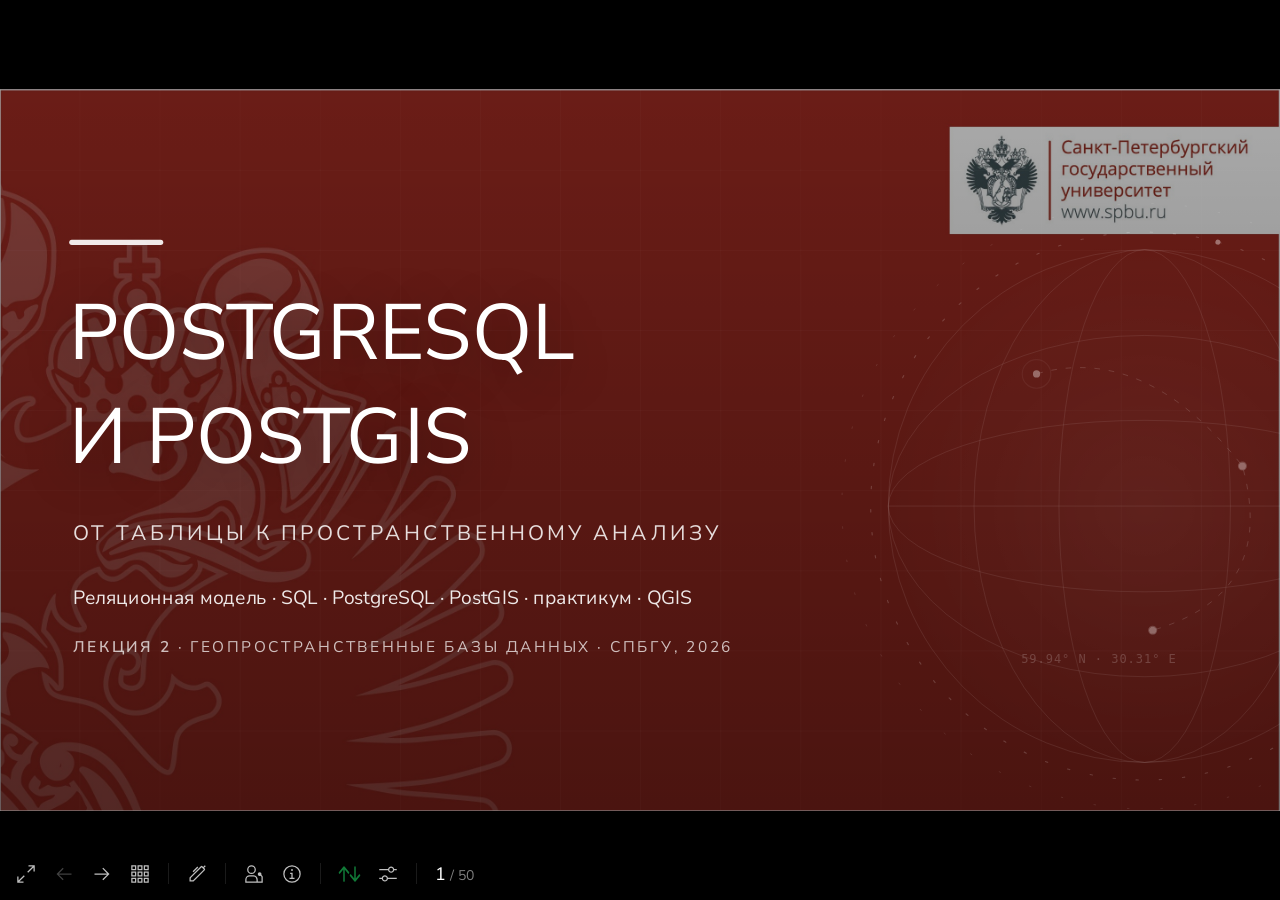
==== commit 731f0b1f: "deploy: Efreit0r/geospatial_databases@b8ecde79ee3354cdaddd3b90e675bd8697c3d4f7" ====
--- a/02_postgis/index.html
+++ b/02_postgis/index.html
@@ -18,7 +18,7 @@
 <meta property="slidev:version" content="53.0.0">
 <meta name="description" content="&quot;Лекция 2 курса «Геопространственные базы данных». СПбГУ, 2026.\nТеория и практикум: реляционная модель, SQL, PostgreSQL, PostGIS, QGIS.\n&quot;">
 <meta property="og:title" content="PostgreSQL и PostGIS — от таблицы к пространственному анализу - Slidev">
-<meta property="og:description" content="&quot;Лекция 2 курса «Геопространственные базы данных». СПбГУ, 2026.\nТеория и практикум: реляционная модель, SQL, PostgreSQL, PostGIS, QGIS.\n&quot;">  <script type="module" crossorigin src="./assets/index-DZXjqSuF.js"></script>
+<meta property="og:description" content="&quot;Лекция 2 курса «Геопространственные базы данных». СПбГУ, 2026.\nТеория и практикум: реляционная модель, SQL, PostgreSQL, PostGIS, QGIS.\n&quot;">  <script type="module" crossorigin src="./assets/index--Qlg6GLY.js"></script>
   <link rel="modulepreload" crossorigin href="./assets/rolldown-runtime-XKyaHtl9.js">
   <link rel="modulepreload" crossorigin href="./assets/modules/shiki-pVwvuQkB.js">
   <link rel="modulepreload" crossorigin href="./assets/slidev/utils-D8-0a89M.js">
